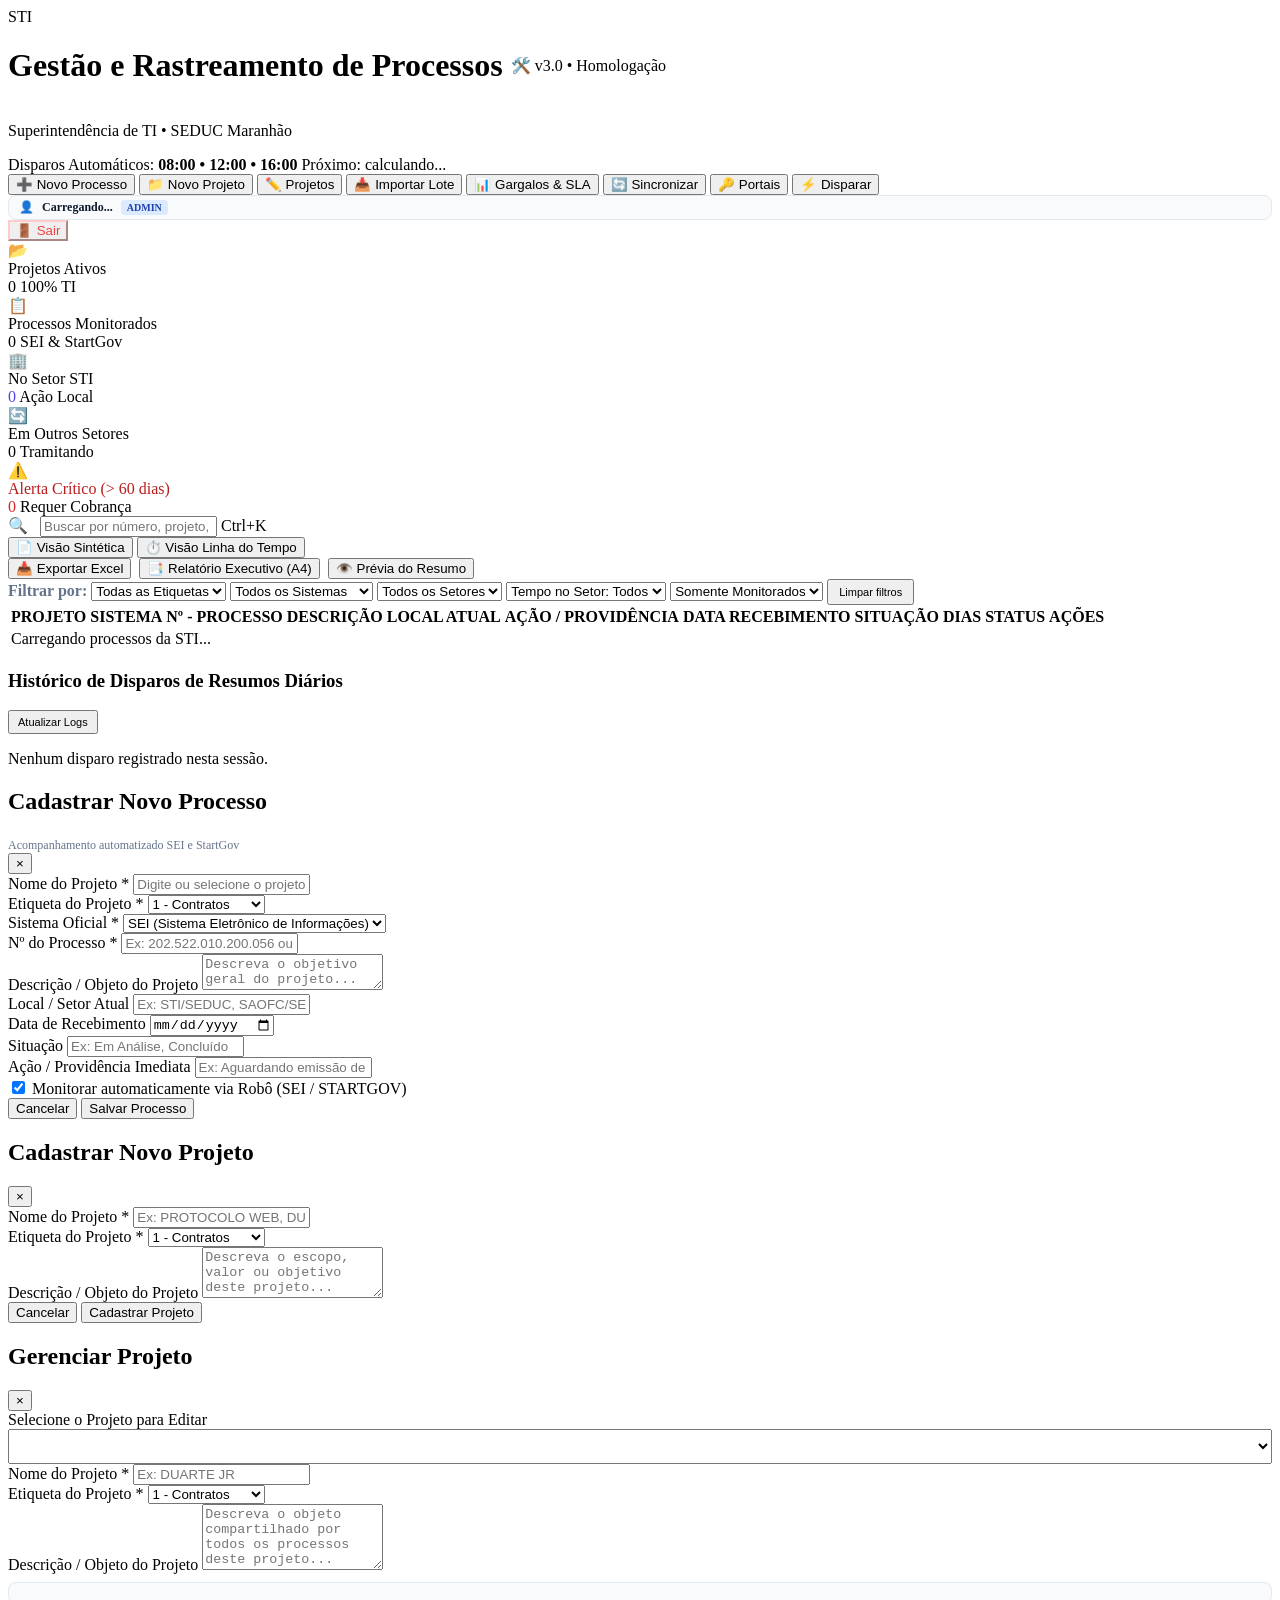
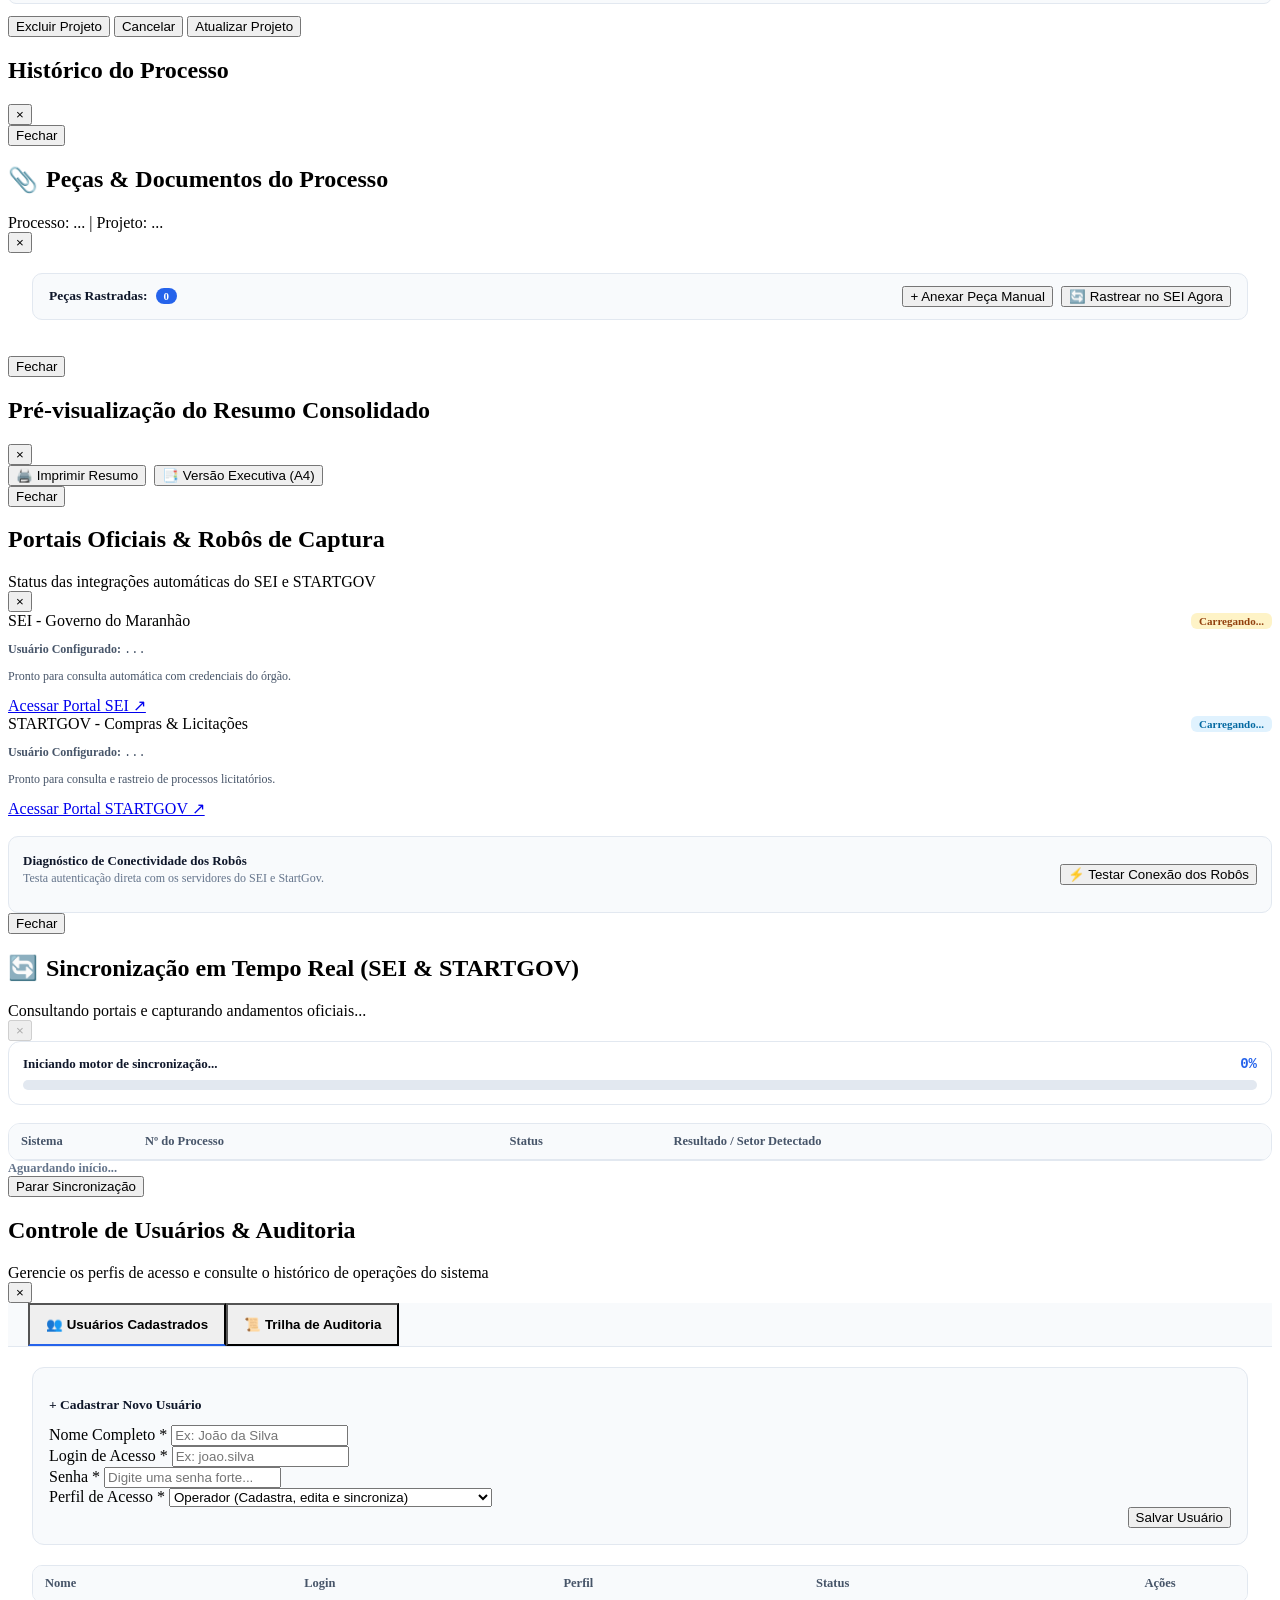
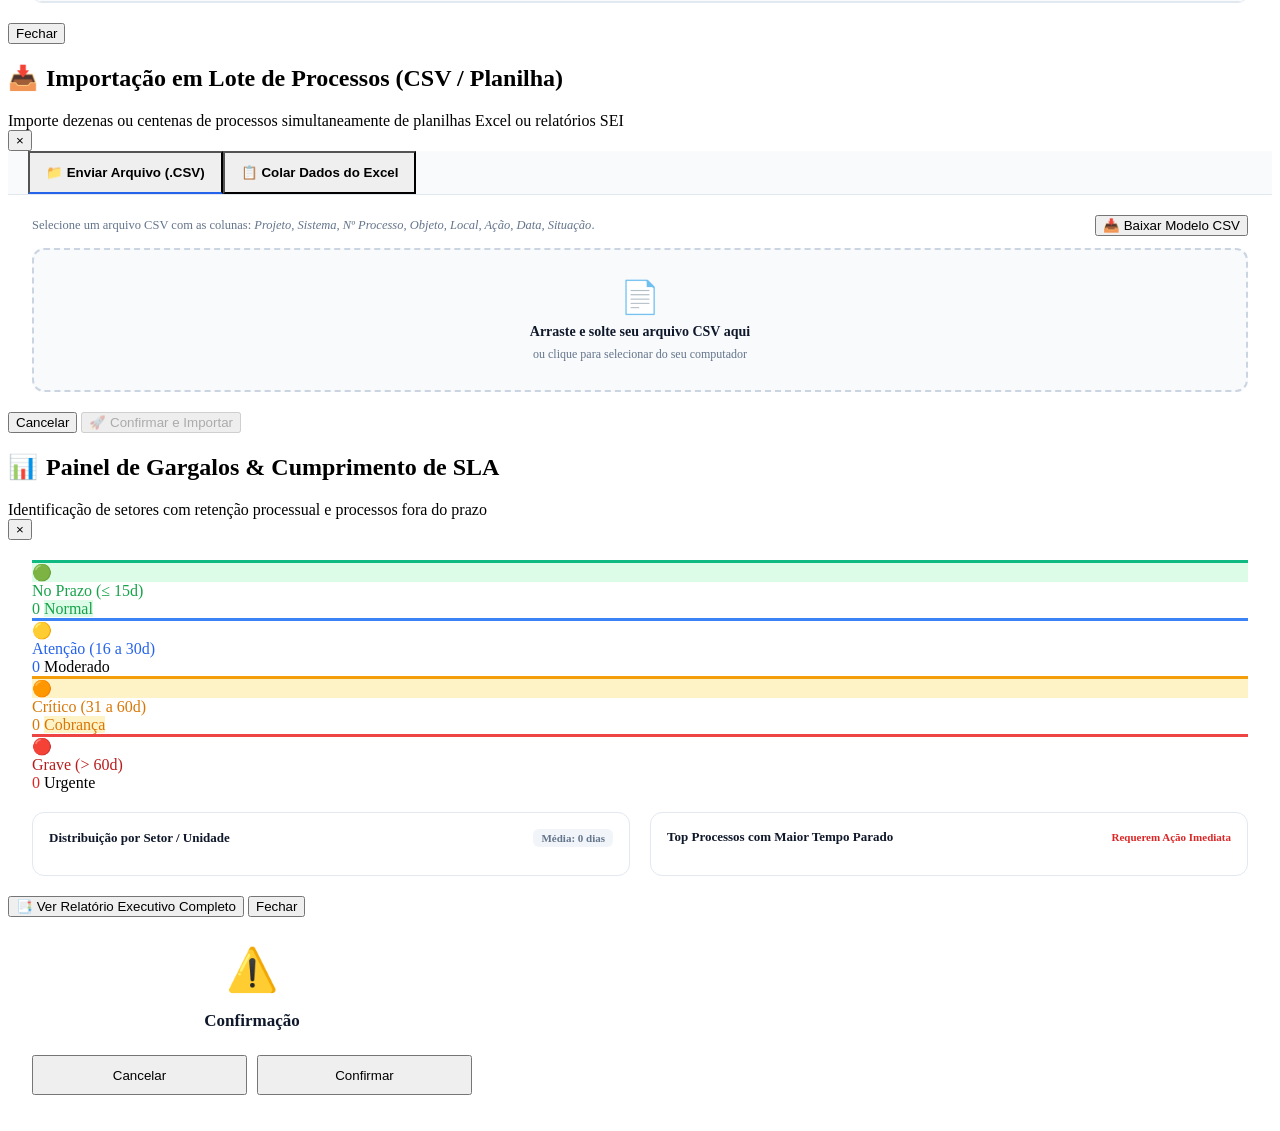
==== static/index.html @ 4d28cd98 "feat: adicionar etiqueta (Contratos e Pagamentos) nos projetos, banco de dados e telas" ====
<!DOCTYPE html>
<html lang="pt-BR">
<head>
  <meta charset="UTF-8">
  <meta name="viewport" content="width=device-width, initial-scale=1.0">
  <title>Gestão e Rastreamento de Processos - STI (v3.0 Homologação)</title>
  <link rel="stylesheet" href="/css/style.css?v=3.2.0">
  <link rel="preconnect" href="https://fonts.googleapis.com">
  <link rel="preconnect" href="https://fonts.gstatic.com" crossorigin>
  <link href="https://fonts.googleapis.com/css2?family=Inter:wght@400;500;600;700;800;900&family=JetBrains+Mono:wght@500;700&display=swap" rel="stylesheet">
</head>
<body>

  <!-- CABEÇALHO REDESENHADO (HIERARQUIA VISUAL E SUTILEZA) -->
  <header class="top-bar">
    <div class="header-container">
      <div class="brand">
        <div class="brand-badge">STI</div>
        <div class="brand-text">
          <div style="display: flex; align-items: center; gap: 8px;">
            <h1>Gestão e Rastreamento de Processos</h1>
            <span class="badge-env-homolog">🛠️ v3.0 • Homologação</span>
          </div>
          <p>Superintendência de TI • SEDUC Maranhão</p>
        </div>
      </div>

      <div class="scheduler-pill" id="schedulerPill">
        <div class="pulse-indicator"></div>
        <div>
          <span class="pill-label">Disparos Automáticos: <strong>08:00 • 12:00 • 16:00</strong></span>
          <span class="pill-next" id="proximoDisparoTexto">Próximo: calculando...</span>
        </div>
      </div>

      <!-- Ações com Hierarquia Clara -->
      <div class="header-actions">
        <button class="btn btn-primary" id="btnHeaderNovoProcesso" onclick="abrirModalNovoProcesso()">
          <span class="icon">➕</span> Novo Processo
        </button>
        <button class="btn btn-secondary" id="btnHeaderNovoProjeto" onclick="abrirModalNovoProjeto()">
          <span class="icon">📁</span> Novo Projeto
        </button>
        <button class="btn btn-outline" id="btnHeaderEditarProjeto" onclick="abrirModalEditarProjeto()">
          <span class="icon">✏️</span> Projetos
        </button>
        <button class="btn btn-outline" id="btnHeaderImportarLote" onclick="abrirModalImportacao()" title="Importar processos em lote via planilha ou CSV">
          <span class="icon">📥</span> Importar Lote
        </button>
        <button class="btn btn-outline" id="btnHeaderGargalos" onclick="abrirModalGargalos()" title="Painel de Gargalos Operacionais e Análise de SLA">
          <span class="icon">📊</span> Gargalos & SLA
        </button>
        <button class="btn btn-secondary" id="btnHeaderSincronizar" onclick="sincronizarSistemasWeb()" title="Consultar portais oficiais">
          <span class="icon">🔄</span> Sincronizar
        </button>
        <button class="btn btn-outline" onclick="abrirModalSistemas()">
          <span class="icon">🔑</span> Portais
        </button>
        <button class="btn btn-outline" id="btnAdminUsuarios" onclick="abrirModalUsuarios()" style="display: none;" title="Gerenciar usuários e trilha de auditoria">
          <span class="icon">👥</span> Usuários
        </button>
        <button class="btn btn-outline" onclick="dispararResumoAgora()" title="Disparar relatório agora">
          <span class="icon">⚡</span> Disparar
        </button>

        <!-- Indicador de Usuário Logado -->
        <div id="usuarioLogadoBox" style="display: flex; align-items: center; gap: 8px; background: #f8fafc; border: 1px solid #e2e8f0; padding: 4px 10px; border-radius: 8px; font-size: 12px;">
          <span>👤</span>
          <span id="labelNomeUsuario" style="font-weight: 700; color: #0f172a; max-width: 120px; white-space: nowrap; overflow: hidden; text-overflow: ellipsis;">Carregando...</span>
          <span id="badgePerfilUsuario" style="font-size: 10px; font-weight: 800; padding: 2px 6px; border-radius: 4px; text-transform: uppercase; background: #dbeafe; color: #1e40af;">Admin</span>
        </div>

        <button class="btn btn-outline" style="border-color: #fecaca; color: #ef4444;" onclick="fazerLogout()" title="Encerrar sessão com segurança">
          <span class="icon">🚪</span> Sair
        </button>
      </div>
    </div>
  </header>

  <!-- CONTEÚDO PRINCIPAL -->
  <main class="main-container">

    <!-- CARDS DE MÉTRICAS / KPIS COM MICRO-ANÁLISE -->
    <section class="kpi-grid">
      <div class="kpi-card">
        <div class="kpi-icon icon-blue">📂</div>
        <div style="flex: 1;">
          <span class="kpi-title">Projetos Ativos</span>
          <div class="kpi-value-row">
            <span class="kpi-value" id="kpiProjetos">0</span>
            <span class="kpi-tag kpi-tag-blue">100% TI</span>
          </div>
        </div>
      </div>

      <div class="kpi-card">
        <div class="kpi-icon icon-blue">📋</div>
        <div style="flex: 1;">
          <span class="kpi-title">Processos Monitorados</span>
          <div class="kpi-value-row">
            <span class="kpi-value" id="kpiTotal">0</span>
            <span class="kpi-tag kpi-tag-gray">SEI & StartGov</span>
          </div>
        </div>
      </div>

      <div class="kpi-card">
        <div class="kpi-icon icon-indigo">🏢</div>
        <div style="flex: 1;">
          <span class="kpi-title">No Setor STI</span>
          <div class="kpi-value-row">
            <span class="kpi-value" id="kpiSTI" style="color: #4f46e5;">0</span>
            <span class="kpi-tag kpi-tag-indigo">Ação Local</span>
          </div>
        </div>
      </div>

      <div class="kpi-card">
        <div class="kpi-icon icon-gray">🔄</div>
        <div style="flex: 1;">
          <span class="kpi-title">Em Outros Setores</span>
          <div class="kpi-value-row">
            <span class="kpi-value" id="kpiFora">0</span>
            <span class="kpi-tag kpi-tag-gray">Tramitando</span>
          </div>
        </div>
      </div>

      <div class="kpi-card kpi-card-alert">
        <div class="kpi-icon icon-red">⚠️</div>
        <div style="flex: 1;">
          <span class="kpi-title" style="color: #b91c1c;">Alerta Crítico (> 60 dias)</span>
          <div class="kpi-value-row">
            <span class="kpi-value" id="kpiAlerta" style="color: #dc2626;">0</span>
            <span class="kpi-tag kpi-tag-red">Requer Cobrança</span>
          </div>
        </div>
      </div>
    </section>

    <!-- BARRA DE FILTROS FACETADOS E CONTROLE DE VISUALIZAÇÃO (UX PRO V3.0) -->
    <section class="toolbar-v3">
      <div class="toolbar-top-row">
        <!-- Campo de Busca Inteligente -->
        <div class="search-box-v3">
          <span style="color: #94a3b8; margin-right: 8px;">🔍</span>
          <input type="text" id="filtroTexto" placeholder="Buscar por número, projeto, descrição ou setor..." oninput="filtrarTabela()">
          <span class="search-badge-kbd">Ctrl+K</span>
        </div>

        <!-- Seletor de Modo de Exibição (Princípio da Divulgação Progressiva) -->
        <div class="view-switcher">
          <button id="btnModoTabela" class="view-btn active" onclick="alternarModoVisualizacao('tabela')">
            📄 Visão Sintética
          </button>
          <button id="btnModoTimeline" class="view-btn" onclick="alternarModoVisualizacao('timeline')">
            ⏱️ Visão Linha do Tempo
          </button>
        </div>

        <div style="display: flex; gap: 8px; flex-wrap: wrap;">
          <button class="btn btn-secondary" onclick="exportarCSV()">
            <span class="icon">📥</span> Exportar Excel
          </button>
          <button class="btn btn-secondary" onclick="abrirRelatorioExecutivo()" title="Abrir Relatório Executivo Timbrado para Impressão A4 / PDF">
            <span class="icon">📑</span> Relatório Executivo (A4)
          </button>
          <button class="btn btn-secondary" onclick="verPreviewRelatorio()">
            <span class="icon">👁️</span> Prévia do Resumo
          </button>
        </div>
      </div>

      <!-- Filtros Rápidos Facetados -->
      <div class="toolbar-bottom-row">
        <span style="color: #64748b; font-weight: 600;">Filtrar por:</span>

        <select id="filtroEtiqueta" class="filter-select" onchange="filtrarTabela()">
          <option value="">Todas as Etiquetas</option>
          <option value="Contratos">📄 Contratos</option>
          <option value="Pagamentos">💳 Pagamentos</option>
        </select>

        <select id="filtroSistema" class="filter-select" onchange="filtrarTabela()">
          <option value="">Todos os Sistemas</option>
          <option value="SEI">Apenas SEI</option>
          <option value="STARTGOV">Apenas STARTGOV</option>
        </select>

        <select id="filtroLocal" class="filter-select" onchange="filtrarTabela()">
          <option value="">Todos os Setores</option>
        </select>

        <select id="filtroDias" class="filter-select" onchange="filtrarTabela()">
          <option value="">Tempo no Setor: Todos</option>
          <option value="ate_30">No Prazo (≤ 30 dias)</option>
          <option value="31_60">Atenção (31 a 60 dias)</option>
          <option value="mais_60">⚠️ Crítico (> 60 dias)</option>
        </select>

        <select id="filtroMonitorar" class="filter-select" onchange="filtrarTabela()">
          <option value="1" selected>Somente Monitorados</option>
          <option value="">Todos os Processos</option>
          <option value="0">Não Monitorados</option>
        </select>

        <button class="btn btn-outline" style="font-size: 11px; padding: 5px 10px;" onclick="limparFiltrosV3()">
          Limpar filtros
        </button>
      </div>
    </section>

    <!-- VISÃO 1: TABELA SINTÉTICA (MODO CLÁSSICO REDESENHADO) -->
    <section class="table-container" id="containerTabela">
      <table class="sti-table" id="tabelaProcessos">
        <thead>
          <tr>
            <th>PROJETO</th>
            <th>SISTEMA</th>
            <th>Nº - PROCESSO</th>
            <th>DESCRIÇÃO</th>
            <th>LOCAL ATUAL</th>
            <th>AÇÃO / PROVIDÊNCIA</th>
            <th>DATA RECEBIMENTO</th>
            <th>SITUAÇÃO</th>
            <th class="text-center">DIAS</th>
            <th class="text-center">STATUS</th>
            <th class="text-center">AÇÕES</th>
          </tr>
        </thead>
        <tbody id="tabelaCorpo">
          <tr>
            <td colspan="11" class="loading-cell">Carregando processos da STI...</td>
          </tr>
        </tbody>
      </table>
    </section>

    <!-- VISÃO 2: LINHA DO TEMPO VISUAL (MODO V3.0 EM CARDS HIERÁRQUICOS) -->
    <section class="timeline-view-container" id="containerTimeline" style="display: none;">
      <!-- Cards com timelines gerados dinamicamente via app.js -->
    </section>

    <!-- SEÇÃO DE AUDITORIA E LOG DE DISPAROS -->
    <section class="logs-section">
      <div class="logs-header">
        <h3>Histórico de Disparos de Resumos Diários</h3>
        <button class="btn btn-outline" style="font-size: 11px; padding: 4px 8px;" onclick="carregarHistoricoDisparos()">Atualizar Logs</button>
      </div>
      <div id="listaLogsDisparos" class="logs-list">
        <p class="empty-text">Nenhum disparo registrado nesta sessão.</p>
      </div>
    </section>

  </main>

  <!-- MODAL: CADASTRAR NOVO PROCESSO -->
  <div class="modal-overlay" id="modalProcesso">
    <div class="modal-content">
      <div class="modal-header">
        <div class="modal-header-text">
          <h2 id="modalProcessoTitulo">Cadastrar Novo Processo</h2>
          <span style="font-size: 12px; color: #64748b;">Acompanhamento automatizado SEI e StartGov</span>
        </div>
        <button type="button" class="btn-close" onclick="fecharModalProcesso()" aria-label="Fechar">&times;</button>
      </div>
      <form id="formProcesso" onsubmit="salvarProcesso(event)" style="display: flex; flex-direction: column; flex: 1; min-height: 0;">
        <div class="modal-body">
          <input type="hidden" id="formProcId">
          <div class="form-row">
            <div class="form-group col-6">
              <label for="formProjeto">Nome do Projeto *</label>
              <input type="text" id="formProjeto" list="listaProjetosDatalist" required placeholder="Digite ou selecione o projeto...">
              <datalist id="listaProjetosDatalist"></datalist>
            </div>
            <div class="form-group col-6">
              <label for="formEtiqueta">Etiqueta do Projeto *</label>
              <select id="formEtiqueta">
                <option value="Contratos">1 - Contratos</option>
                <option value="Pagamentos">2 - Pagamentos</option>
              </select>
            </div>
          </div>

          <div class="form-row">
            <div class="form-group col-6">
              <label for="formSistema">Sistema Oficial *</label>
              <select id="formSistema" required>
                <option value="SEI">SEI (Sistema Eletrônico de Informações)</option>
                <option value="STARTGOV">STARTGOV (Compras e Licitações)</option>
              </select>
            </div>
            <div class="form-group col-6">
              <label for="formNumero">Nº do Processo *</label>
              <input type="text" id="formNumero" required placeholder="Ex: 202.522.010.200.056 ou SEDUC/00469/2026">
            </div>
          </div>

          <div class="form-group">
            <label for="formDescricao">Descrição / Objeto do Projeto</label>
            <textarea id="formDescricao" rows="2" placeholder="Descreva o objetivo geral do projeto..."></textarea>
          </div>

          <div class="form-row">
            <div class="form-group col-6">
              <label for="formLocal">Local / Setor Atual</label>
              <input type="text" id="formLocal" placeholder="Ex: STI/SEDUC, SAOFC/SEDUC">
            </div>
          </div>

          <div class="form-row">
            <div class="form-group col-6">
              <label for="formDataRec">Data de Recebimento</label>
              <input type="date" id="formDataRec">
            </div>
            <div class="form-group col-6">
              <label for="formSituacao">Situação</label>
              <input type="text" id="formSituacao" placeholder="Ex: Em Análise, Concluído">
            </div>
          </div>

          <div class="form-group">
            <label for="formAcao">Ação / Providência Imediata</label>
            <input type="text" id="formAcao" placeholder="Ex: Aguardando emissão de empenho">
          </div>

          <div class="form-group">
            <div class="checkbox-group">
              <input type="checkbox" id="formMonitorar" checked>
              <label for="formMonitorar">
                Monitorar automaticamente via Robô (SEI / STARTGOV)
              </label>
            </div>
          </div>
        </div>

        <div class="modal-footer">
          <button type="button" class="btn btn-secondary" onclick="fecharModalProcesso()">Cancelar</button>
          <button type="submit" class="btn btn-primary">Salvar Processo</button>
        </div>
      </form>
    </div>
  </div>

  <!-- MODAL: CADASTRAR NOVO PROJETO (DEDICADO) -->
  <div class="modal-overlay" id="modalNovoProjeto">
    <div class="modal-content">
      <div class="modal-header">
        <h2>Cadastrar Novo Projeto</h2>
        <button class="btn-close" onclick="fecharModalNovoProjeto()">&times;</button>
      </div>
      <form id="formNovoProjeto" onsubmit="salvarNovoProjeto(event)">
        <div class="modal-body">
          <div class="form-row">
            <div class="form-group col-6">
              <label for="novoProjNome">Nome do Projeto *</label>
              <input type="text" id="novoProjNome" required placeholder="Ex: PROTOCOLO WEB, DUARTE JR">
            </div>
            <div class="form-group col-6">
              <label for="novoProjEtiqueta">Etiqueta do Projeto *</label>
              <select id="novoProjEtiqueta">
                <option value="Contratos">1 - Contratos</option>
                <option value="Pagamentos">2 - Pagamentos</option>
              </select>
            </div>
          </div>
          <div class="form-group">
            <label for="novoProjDescricao">Descrição / Objeto do Projeto</label>
            <textarea id="novoProjDescricao" rows="3" placeholder="Descreva o escopo, valor ou objetivo deste projeto..."></textarea>
          </div>
        </div>
        <div class="modal-footer">
          <button type="button" class="btn btn-secondary" onclick="fecharModalNovoProjeto()">Cancelar</button>
          <button type="submit" class="btn btn-primary">Cadastrar Projeto</button>
        </div>
      </form>
    </div>
  </div>

  <!-- MODAL: EDITAR / GERENCIAR DADOS DO PROJETO -->
  <div class="modal-overlay" id="modalEditarProjeto">
    <div class="modal-content">
      <div class="modal-header">
        <h2 id="modalProjetoTitle">Gerenciar Projeto</h2>
        <button class="btn-close" onclick="fecharModalEditarProjeto()">&times;</button>
      </div>
      <form id="formEditarProjeto" onsubmit="salvarProjetoEdicao(event)">
        <div class="modal-body">
          <div class="form-group" id="grupoSelecionarProjeto">
            <label for="editProjSelect">Selecione o Projeto para Editar</label>
            <select id="editProjSelect" class="filter-select" style="width: 100%; padding: 8px 12px;" onchange="selecionarProjetoParaEditar(this.value)"></select>
          </div>
          <input type="hidden" id="editProjId">
          <div class="form-row">
            <div class="form-group col-6">
              <label for="editProjNome">Nome do Projeto *</label>
              <input type="text" id="editProjNome" required placeholder="Ex: DUARTE JR">
            </div>
            <div class="form-group col-6">
              <label for="editProjEtiqueta">Etiqueta do Projeto *</label>
              <select id="editProjEtiqueta">
                <option value="Contratos">1 - Contratos</option>
                <option value="Pagamentos">2 - Pagamentos</option>
              </select>
            </div>
          </div>
          <div class="form-group">
            <label for="editProjDescricao">Descrição / Objeto do Projeto</label>
            <textarea id="editProjDescricao" rows="4" placeholder="Descreva o objeto compartilhado por todos os processos deste projeto..."></textarea>
          </div>
          <p id="editProjProcessosInfo" style="font-size: 12px; color: #64748b; background: #f8fafc; padding: 10px 14px; border-radius: 8px; border: 1px solid #e2e8f0; margin-top: 8px;"></p>
        </div>
        <div class="modal-footer">
          <button type="button" class="btn btn-danger" style="margin-right: auto;" onclick="excluirProjetoAtual()">Excluir Projeto</button>
          <button type="button" class="btn btn-secondary" onclick="fecharModalEditarProjeto()">Cancelar</button>
          <button type="submit" class="btn btn-primary">Atualizar Projeto</button>
        </div>
      </form>
    </div>
  </div>

  <!-- MODAL: HISTÓRICO COMPLETO DO PROCESSO -->
  <div class="modal-overlay" id="modalHistorico">
    <div class="modal-content modal-content-lg">
      <div class="modal-header">
        <div>
          <h2 id="histProcessoNumero">Histórico do Processo</h2>
          <p id="histProcessoProjeto" style="font-size: 12px; color: #64748b; margin-top: 2px;"></p>
        </div>
        <button class="btn-close" onclick="fecharModalHistorico()">&times;</button>
      </div>
      <div class="modal-body">
        <div id="timelineContainer" class="timeline-box">
          <!-- Histórico renderizado via JavaScript -->
        </div>
      </div>
      <div class="modal-footer">
        <button type="button" class="btn btn-secondary" onclick="fecharModalHistorico()">Fechar</button>
      </div>
    </div>
  </div>

  <!-- MODAL: DOCUMENTOS & ANEXOS DO SEI -->
  <div class="modal-overlay" id="modalDocumentosProcesso">
    <div class="modal-content modal-content-lg">
      <div class="modal-header">
        <div class="modal-header-text">
          <h2 style="display: flex; align-items: center; gap: 8px;">
            <span>📎</span> Peças & Documentos do Processo
          </h2>
          <span id="docModalSubtitle">Processo: ... | Projeto: ...</span>
        </div>
        <button type="button" class="btn-close" onclick="fecharModalDocumentos()">&times;</button>
      </div>

      <div class="modal-body" style="padding: 20px 24px;">
        <!-- Barra de Ações Rápidas -->
        <div style="display: flex; justify-content: space-between; align-items: center; margin-bottom: 16px; flex-wrap: wrap; gap: 10px; background: #f8fafc; padding: 12px 16px; border-radius: 10px; border: 1px solid #e2e8f0;">
          <div style="display: flex; align-items: center; gap: 8px;">
            <strong style="font-size: 13.5px; color: #0f172a;">Peças Rastradas:</strong>
            <span id="badgeTotalDocs" style="background: #2563eb; color: white; font-weight: 800; font-size: 11px; padding: 2px 8px; border-radius: 9999px;">0</span>
          </div>
          <div style="display: flex; gap: 8px;">
            <button type="button" class="btn btn-sm btn-outline" id="btnToggleFormDoc" onclick="toggleFormAnexoManual()">
              <span class="icon">+</span> Anexar Peça Manual
            </button>
            <button type="button" class="btn btn-sm btn-primary" id="btnRastrearSEI" onclick="rastrearDocumentosSEI()">
              <span class="icon">🔄</span> Rastrear no SEI Agora
            </button>
          </div>
        </div>

        <!-- Formulário Retrátil para Inclusão Manual -->
        <div id="boxFormNovoDoc" style="display: none; background: #ffffff; border: 1px solid #cbd5e1; border-radius: 10px; padding: 16px; margin-bottom: 18px; box-shadow: 0 4px 6px -1px rgba(0,0,0,0.05);">
          <h4 style="font-size: 13px; font-weight: 700; color: #0f172a; margin-bottom: 10px;">+ Registrar Peça Processual</h4>
          <form id="formNovoDoc" onsubmit="salvarDocumentoManual(event)">
            <input type="hidden" id="docFormProcId">
            <div class="form-row">
              <div class="form-group col-6">
                <label for="docTipo">Tipo de Documento *</label>
                <select id="docTipo" required>
                  <option value="Termo de Referência">Termo de Referência (TR)</option>
                  <option value="Parecer Jurídico">Parecer Jurídico / Nota Técnica</option>
                  <option value="Despacho">Despacho / Decisão</option>
                  <option value="Nota de Empenho">Nota de Empenho</option>
                  <option value="Ofício / Memorando">Ofício / Memorando</option>
                  <option value="Edital / Licitação">Edital / Licitação</option>
                  <option value="Contrato / Minuta">Contrato / Minuta</option>
                  <option value="Certidão / Regularidade">Certidão / Regularidade Fiscal</option>
                  <option value="Cotação / Proposta">Cotação / Pesquisa de Preços</option>
                  <option value="Documento Anexo" selected>Documento Anexo Geral</option>
                </select>
              </div>
              <div class="form-group col-6">
                <label for="docNome">Título / Descrição da Peça *</label>
                <input type="text" id="docNome" required placeholder="Ex: Termo de Referência nº 08/2026">
              </div>
            </div>
            <div class="form-row">
              <div class="form-group col-6">
                <label for="docNumeroSEI">Número SEI / Protocolo (Opcional)</label>
                <input type="text" id="docNumeroSEI" placeholder="Ex: 0145892">
              </div>
              <div class="form-group col-6">
                <label for="docLink">Link Direto de Visualização (Opcional)</label>
                <input type="text" id="docLink" placeholder="Cole o link do SEI ou arquivo...">
              </div>
            </div>
            <div style="display: flex; justify-content: flex-end; gap: 8px; margin-top: 6px;">
              <button type="button" class="btn btn-sm btn-secondary" onclick="toggleFormAnexoManual(false)">Cancelar</button>
              <button type="submit" class="btn btn-sm btn-primary">Salvar Peça</button>
            </div>
          </form>
        </div>

        <!-- Lista de Documentos & Peças -->
        <div id="listaDocsContainer" style="max-height: 380px; overflow-y: auto; display: flex; flex-direction: column; gap: 8px;">
          <!-- Itens injetados via JavaScript -->
        </div>
      </div>

      <div class="modal-footer">
        <button type="button" class="btn btn-secondary" onclick="fecharModalDocumentos()">Fechar</button>
      </div>
    </div>
  </div>

  <!-- MODAL: PRÉVIA DO RELATÓRIO / RESUMO -->
  <div class="modal-overlay" id="modalPreview">
    <div class="modal-content modal-content-lg">
      <div class="modal-header">
        <h2>Pré-visualização do Resumo Consolidado</h2>
        <button class="btn-close" onclick="fecharModalPreview()">&times;</button>
      </div>
      <div class="modal-body">
        <div id="previewHtmlContainer" class="preview-html-box">
          <!-- HTML do e-mail/webhook injetado dinamicamente -->
        </div>
      </div>
      <div class="modal-footer" style="justify-content: space-between;">
        <div style="display: flex; gap: 8px;">
          <button type="button" class="btn btn-primary" onclick="imprimirResumoAtual()">
            <span class="icon">🖨️</span> Imprimir Resumo
          </button>
          <button type="button" class="btn btn-outline" onclick="abrirRelatorioExecutivo()">
            <span class="icon">📑</span> Versão Executiva (A4)
          </button>
        </div>
        <button type="button" class="btn btn-secondary" onclick="fecharModalPreview()">Fechar</button>
      </div>
    </div>
  </div>

  <!-- MODAL: INFORMAÇÕES E DIAGNÓSTICO DOS SISTEMAS -->
  <div class="modal-overlay" id="modalSistemas">
    <div class="modal-content modal-content-lg">
      <div class="modal-header">
        <div class="modal-header-text">
          <h2>Portais Oficiais & Robôs de Captura</h2>
          <span>Status das integrações automáticas do SEI e STARTGOV</span>
        </div>
        <button type="button" class="btn-close" onclick="fecharModalSistemas()">&times;</button>
      </div>
      <div class="modal-body">
        <div class="sistemas-cards">
          <!-- CARD SEI -->
          <div class="sistema-box">
            <div style="display: flex; justify-content: space-between; align-items: center; margin-bottom: 10px;">
              <div class="sistema-badge-yellow" style="margin-bottom: 0;">SEI - Governo do Maranhão</div>
              <span id="badgeStatusSEI" style="font-size: 11px; font-weight: 700; padding: 2px 8px; border-radius: 6px; background: #fef3c7; color: #92400e;">Carregando...</span>
            </div>
            <p style="font-size: 12px; color: #475569; margin-bottom: 8px;"><strong>Usuário Configurado:</strong> <code id="txtUserSEI">...</code></p>
            <p style="font-size: 12px; color: #475569; margin-bottom: 12px;" id="msgDiagSEI">Pronto para consulta automática com credenciais do órgão.</p>
            <div style="display: flex; gap: 8px; flex-wrap: wrap;">
              <a href="https://sip.sei.ma.gov.br/sip/login.php?sigla_orgao_sistema=GOVMA&sigla_sistema=SEI&infra_url=L3NlaS8=" target="_blank" class="btn btn-sm btn-outline">
                Acessar Portal SEI ↗
              </a>
            </div>
          </div>

          <!-- CARD STARTGOV -->
          <div class="sistema-box">
            <div style="display: flex; justify-content: space-between; align-items: center; margin-bottom: 10px;">
              <div class="sistema-badge-blue" style="margin-bottom: 0;">STARTGOV - Compras & Licitações</div>
              <span id="badgeStatusStartGov" style="font-size: 11px; font-weight: 700; padding: 2px 8px; border-radius: 6px; background: #e0f2fe; color: #0369a1;">Carregando...</span>
            </div>
            <p style="font-size: 12px; color: #475569; margin-bottom: 8px;"><strong>Usuário Configurado:</strong> <code id="txtUserStartGov">...</code></p>
            <p style="font-size: 12px; color: #475569; margin-bottom: 12px;" id="msgDiagStartGov">Pronto para consulta e rastreio de processos licitatórios.</p>
            <div style="display: flex; gap: 8px; flex-wrap: wrap;">
              <a href="https://bid.startgov.com.br/login" target="_blank" class="btn btn-sm btn-outline">
                Acessar Portal STARTGOV ↗
              </a>
            </div>
          </div>
        </div>

        <div style="margin-top: 18px; padding: 14px; background: #f8fafc; border: 1px solid #e2e8f0; border-radius: 10px; display: flex; justify-content: space-between; align-items: center; flex-wrap: wrap; gap: 10px;">
          <div>
            <strong style="font-size: 13px; color: #0f172a;">Diagnóstico de Conectividade dos Robôs</strong>
            <p style="font-size: 12px; color: #64748b; margin-top: 2px;">Testa autenticação direta com os servidores do SEI e StartGov.</p>
          </div>
          <button type="button" class="btn btn-primary" id="btnTestarPortais" onclick="testarConectividadeRobos()">
            <span class="icon">⚡</span> Testar Conexão dos Robôs
          </button>
        </div>
      </div>
      <div class="modal-footer">
        <button type="button" class="btn btn-secondary" onclick="fecharModalSistemas()">Fechar</button>
      </div>
    </div>
  </div>

  <!-- MODAL: SINCRONIZAÇÃO EM TEMPO REAL COM OS PORTAIS -->
  <div class="modal-overlay" id="modalSincronizacao">
    <div class="modal-content modal-content-lg">
      <div class="modal-header">
        <div class="modal-header-text">
          <h2 style="display: flex; align-items: center; gap: 8px;">
            <span id="syncSpinIcon" class="icon-sync-spin">🔄</span>
            Sincronização em Tempo Real (SEI & STARTGOV)
          </h2>
          <span id="syncModalSubtitle">Consultando portais e capturando andamentos oficiais...</span>
        </div>
        <button type="button" class="btn-close" id="btnFecharSyncTop" onclick="fecharModalSincronizacao()" disabled>&times;</button>
      </div>
      <div class="modal-body">
        <!-- Barra de Progresso Visual -->
        <div style="margin-bottom: 18px; background: #ffffff; padding: 14px; border: 1px solid #e2e8f0; border-radius: 12px;">
          <div style="display: flex; justify-content: space-between; align-items: center; margin-bottom: 8px; font-size: 13px;">
            <strong id="syncStatusTexto" style="color: #0f172a;">Iniciando motor de sincronização...</strong>
            <span id="syncPorcentagem" style="font-weight: 800; font-family: monospace; color: #2563eb; font-size: 14px;">0%</span>
          </div>
          <div style="background: #e2e8f0; height: 10px; border-radius: 9999px; overflow: hidden;">
            <div id="syncProgressBar" style="background: linear-gradient(90deg, #2563eb, #3b82f6); width: 0%; height: 100%; transition: width 0.3s ease-out; border-radius: 9999px;"></div>
          </div>
        </div>

        <!-- Tabela / Feed ao Vivo dos Processos -->
        <div style="max-height: 320px; overflow-y: auto; border: 1px solid #e2e8f0; border-radius: 12px; background: #ffffff;">
          <table style="width: 100%; border-collapse: collapse; font-size: 12.5px;">
            <thead style="background: #f8fafc; position: sticky; top: 0; z-index: 1;">
              <tr>
                <th style="padding: 10px 12px; text-align: left; border-bottom: 1px solid #e2e8f0; color: #475569; font-weight: 700; width: 100px;">Sistema</th>
                <th style="padding: 10px 12px; text-align: left; border-bottom: 1px solid #e2e8f0; color: #475569; font-weight: 700;">Nº do Processo</th>
                <th style="padding: 10px 12px; text-align: left; border-bottom: 1px solid #e2e8f0; color: #475569; font-weight: 700; width: 140px;">Status</th>
                <th style="padding: 10px 12px; text-align: left; border-bottom: 1px solid #e2e8f0; color: #475569; font-weight: 700;">Resultado / Setor Detectado</th>
              </tr>
            </thead>
            <tbody id="syncTabelaFeed">
              <!-- Linhas alimentadas ao vivo -->
            </tbody>
          </table>
        </div>
      </div>
      <div class="modal-footer" style="justify-content: space-between;">
        <div id="syncResumoFinal" style="font-size: 12.5px; color: #64748b; font-weight: 600;">
          Aguardando início...
        </div>
        <div style="display: flex; gap: 8px;">
          <button type="button" class="btn btn-secondary" id="btnCancelarSync" onclick="cancelarSincronizacao()">Parar Sincronização</button>
          <button type="button" class="btn btn-primary" id="btnConcluirSync" onclick="fecharModalSincronizacao()" style="display: none;">Concluir e Atualizar Tela</button>
        </div>
      </div>
    </div>
  </div>

  <!-- MODAL: GESTÃO DE USUÁRIOS E AUDITORIA (MULTI-USUÁRIO & RBAC) -->
  <div class="modal-overlay" id="modalUsuarios">
    <div class="modal-content modal-content-lg">
      <div class="modal-header">
        <div class="modal-header-text">
          <h2>Controle de Usuários & Auditoria</h2>
          <span>Gerencie os perfis de acesso e consulte o histórico de operações do sistema</span>
        </div>
        <button type="button" class="btn-close" onclick="fecharModalUsuarios()">&times;</button>
      </div>

      <!-- Abas de Navegação -->
      <div style="display: flex; border-bottom: 1px solid #e2e8f0; background: #f8fafc; padding: 0 20px;">
        <button type="button" id="tabBtnUsuarios" class="view-btn active" style="border-radius: 0; padding: 12px 16px; border-bottom: 2px solid #2563eb; font-weight: 700;" onclick="alternarAbaUsuarios('usuarios')">
          👥 Usuários Cadastrados
        </button>
        <button type="button" id="tabBtnAuditoria" class="view-btn" style="border-radius: 0; padding: 12px 16px; font-weight: 600;" onclick="alternarAbaUsuarios('auditoria')">
          📜 Trilha de Auditoria
        </button>
      </div>

      <div class="modal-body" style="padding: 20px 24px;">
        <!-- ABA 1: USUÁRIOS -->
        <div id="abaConteudoUsuarios">
          <!-- Formulário de Criação / Edição de Usuário -->
          <div style="background: #f8fafc; border: 1px solid #e2e8f0; border-radius: 12px; padding: 16px; margin-bottom: 20px;">
            <h3 id="tituloFormUsuario" style="font-size: 13.5px; font-weight: 700; color: #0f172a; margin-bottom: 12px;">+ Cadastrar Novo Usuário</h3>
            <form id="formUsuario" onsubmit="salvarUsuario(event)">
              <input type="hidden" id="formUsuarioId">
              <div class="form-row">
                <div class="form-group col-6">
                  <label for="formUsuarioNome">Nome Completo *</label>
                  <input type="text" id="formUsuarioNome" required placeholder="Ex: João da Silva">
                </div>
                <div class="form-group col-6">
                  <label for="formUsuarioLogin">Login de Acesso *</label>
                  <input type="text" id="formUsuarioLogin" required placeholder="Ex: joao.silva">
                </div>
              </div>
              <div class="form-row">
                <div class="form-group col-6">
                  <label for="formUsuarioSenha" id="lblUsuarioSenha">Senha *</label>
                  <input type="password" id="formUsuarioSenha" required placeholder="Digite uma senha forte...">
                </div>
                <div class="form-group col-6">
                  <label for="formUsuarioPerfil">Perfil de Acesso *</label>
                  <select id="formUsuarioPerfil" required>
                    <option value="operador">Operador (Cadastra, edita e sincroniza)</option>
                    <option value="admin">Administrador (Acesso total + Gestão de Usuários)</option>
                    <option value="leitor">Leitor (Apenas visualização e relatórios)</option>
                  </select>
                </div>
              </div>
              <div style="display: flex; justify-content: flex-end; gap: 8px;">
                <button type="button" class="btn btn-secondary" id="btnCancelarEdicaoUsuario" onclick="cancelarEdicaoUsuario()" style="display: none;">Cancelar Edição</button>
                <button type="submit" class="btn btn-primary" id="btnSalvarUsuario">Salvar Usuário</button>
              </div>
            </form>
          </div>

          <!-- Tabela de Usuários -->
          <div style="border: 1px solid #e2e8f0; border-radius: 10px; overflow: hidden; background: #ffffff;">
            <table style="width: 100%; border-collapse: collapse; font-size: 12.5px;">
              <thead style="background: #f8fafc; border-bottom: 1px solid #e2e8f0;">
                <tr>
                  <th style="padding: 10px 12px; text-align: left; color: #475569; font-weight: 700;">Nome</th>
                  <th style="padding: 10px 12px; text-align: left; color: #475569; font-weight: 700;">Login</th>
                  <th style="padding: 10px 12px; text-align: left; color: #475569; font-weight: 700;">Perfil</th>
                  <th style="padding: 10px 12px; text-align: left; color: #475569; font-weight: 700;">Status</th>
                  <th style="padding: 10px 12px; text-align: center; color: #475569; font-weight: 700; width: 150px;">Ações</th>
                </tr>
              </thead>
              <tbody id="tabelaUsuariosCorpo">
                <!-- Linhas inseridas dinamicamente -->
              </tbody>
            </table>
          </div>
        </div>

        <!-- ABA 2: TRILHA DE AUDITORIA -->
        <div id="abaConteudoAuditoria" style="display: none;">
          <div style="display: flex; justify-content: space-between; align-items: center; margin-bottom: 12px; gap: 10px; flex-wrap: wrap;">
            <div style="font-size: 12.5px; color: #64748b;">
              Exibindo as 100 operações mais recentes registradas pelo sistema.
            </div>
            <button type="button" class="btn btn-sm btn-outline" onclick="carregarLogsAuditoria()">
              🔄 Atualizar Auditoria
            </button>
          </div>

          <div style="max-height: 400px; overflow-y: auto; border: 1px solid #e2e8f0; border-radius: 10px; background: #ffffff;">
            <table style="width: 100%; border-collapse: collapse; font-size: 12px;">
              <thead style="background: #f8fafc; position: sticky; top: 0; z-index: 1; border-bottom: 1px solid #e2e8f0;">
                <tr>
                  <th style="padding: 9px 12px; text-align: left; color: #475569; font-weight: 700; width: 140px;">Data/Hora</th>
                  <th style="padding: 9px 12px; text-align: left; color: #475569; font-weight: 700; width: 110px;">Usuário</th>
                  <th style="padding: 9px 12px; text-align: left; color: #475569; font-weight: 700; width: 140px;">Operação</th>
                  <th style="padding: 9px 12px; text-align: left; color: #475569; font-weight: 700;">Detalhes</th>
                  <th style="padding: 9px 12px; text-align: left; color: #475569; font-weight: 700; width: 110px;">IP</th>
                </tr>
              </thead>
              <tbody id="tabelaAuditoriaCorpo">
                <!-- Registros de auditoria inseridos dinamicamente -->
              </tbody>
            </table>
          </div>
        </div>
      </div>

      <div class="modal-footer">
        <button type="button" class="btn btn-secondary" onclick="fecharModalUsuarios()">Fechar</button>
      </div>
    </div>
  </div>

  <!-- MODAL: IMPORTAÇÃO EM LOTE VIA PLANILHA / CSV -->
  <div class="modal-overlay" id="modalImportacaoLote">
    <div class="modal-content modal-content-lg">
      <div class="modal-header">
        <div class="modal-header-text">
          <h2 style="display: flex; align-items: center; gap: 8px;">
            <span>📥</span> Importação em Lote de Processos (CSV / Planilha)
          </h2>
          <span>Importe dezenas ou centenas de processos simultaneamente de planilhas Excel ou relatórios SEI</span>
        </div>
        <button type="button" class="btn-close" onclick="fecharModalImportacao()">&times;</button>
      </div>

      <!-- Abas de Entrada -->
      <div style="display: flex; border-bottom: 1px solid #e2e8f0; background: #f8fafc; padding: 0 20px;">
        <button type="button" id="tabBtnImportArquivo" class="view-btn active" style="border-radius: 0; padding: 12px 16px; border-bottom: 2px solid #2563eb; font-weight: 700;" onclick="alternarAbaImportacao('arquivo')">
          📁 Enviar Arquivo (.CSV)
        </button>
        <button type="button" id="tabBtnImportColar" class="view-btn" style="border-radius: 0; padding: 12px 16px; font-weight: 600;" onclick="alternarAbaImportacao('colar')">
          📋 Colar Dados do Excel
        </button>
      </div>

      <div class="modal-body" style="padding: 20px 24px;">
        <!-- ABA 1: UPLOAD DE ARQUIVO -->
        <div id="abaImportArquivo">
          <div style="display: flex; justify-content: space-between; align-items: center; margin-bottom: 12px; flex-wrap: wrap; gap: 10px;">
            <span style="font-size: 12.5px; color: #64748b;">
              Selecione um arquivo CSV com as colunas: <em>Projeto, Sistema, Nº Processo, Objeto, Local, Ação, Data, Situação</em>.
            </span>
            <button type="button" class="btn btn-sm btn-outline" onclick="baixarModeloCSV()">
              📥 Baixar Modelo CSV
            </button>
          </div>

          <div id="dropzoneCSV" style="border: 2px dashed #cbd5e1; border-radius: 12px; padding: 28px 20px; text-align: center; background: #f8fafc; cursor: pointer; transition: all 0.2s ease;" onclick="document.getElementById('inputFileCSV').click()">
            <div style="font-size: 32px; margin-bottom: 8px;">📄</div>
            <strong style="color: #0f172a; font-size: 14px; display: block; margin-bottom: 4px;">Arraste e solte seu arquivo CSV aqui</strong>
            <span style="color: #64748b; font-size: 12px;">ou clique para selecionar do seu computador</span>
            <input type="file" id="inputFileCSV" accept=".csv, .txt" style="display: none;" onchange="aoSelecionarArquivoCSV(event)">
          </div>
        </div>

        <!-- ABA 2: COLAR DADOS DIRETOS -->
        <div id="abaImportColar" style="display: none;">
          <div style="display: flex; justify-content: space-between; align-items: center; margin-bottom: 8px;">
            <label for="txtColarPlanilha" style="font-size: 12.5px; font-weight: 700; color: #334155;">
              Cole os dados copiados do Excel ou do SEI (separados por tabulação ou ponto-e-vírgula):
            </label>
            <button type="button" class="btn btn-sm btn-outline" onclick="carregarExemploColar()">
              Inserir Exemplo
            </button>
          </div>
          <textarea id="txtColarPlanilha" rows="7" style="width: 100%; border: 1px solid #cbd5e1; border-radius: 8px; padding: 10px; font-family: monospace; font-size: 12px; resize: vertical;" placeholder="Projeto;Sistema;Numero_Processo;Descricao;Local_Atual;Acao;Data_Recebimento;Situacao&#10;STI;SEI;00010.000123/2026;Aquisição de Computadores;STI;Análise Técnica;01/03/2026;Em tramitação" oninput="parsearTextoColado()"></textarea>
        </div>

        <!-- ÁREA DE PRÉ-VISUALIZAÇÃO DOS DADOS -->
        <div id="boxPreviewImport" style="margin-top: 18px; display: none;">
          <div style="display: flex; justify-content: space-between; align-items: center; margin-bottom: 8px;">
            <strong style="font-size: 13px; color: #0f172a;">
              Pré-visualização: <span id="lblQtdImportDetectados" style="color: #2563eb;">0</span> processos identificados
            </strong>
            <span style="font-size: 11px; color: #64748b;">(Processos existentes serão atualizados automaticamente)</span>
          </div>
          <div style="max-height: 220px; overflow-y: auto; border: 1px solid #e2e8f0; border-radius: 8px; background: #ffffff;">
            <table style="width: 100%; border-collapse: collapse; font-size: 11.5px;">
              <thead style="background: #f8fafc; position: sticky; top: 0; z-index: 1; border-bottom: 1px solid #e2e8f0;">
                <tr>
                  <th style="padding: 8px; text-align: left; color: #475569;">Sistema</th>
                  <th style="padding: 8px; text-align: left; color: #475569;">Nº Processo</th>
                  <th style="padding: 8px; text-align: left; color: #475569;">Projeto</th>
                  <th style="padding: 8px; text-align: left; color: #475569;">Local Atual</th>
                  <th style="padding: 8px; text-align: left; color: #475569;">Data</th>
                </tr>
              </thead>
              <tbody id="tabelaPreviewImportCorpo">
              </tbody>
            </table>
          </div>
        </div>

        <!-- FEEDBACK / PROGRESSO -->
        <div id="boxStatusImport" style="margin-top: 14px; display: none; padding: 12px; border-radius: 8px; font-size: 12.5px;"></div>
      </div>

      <div class="modal-footer" style="justify-content: space-between;">
        <button type="button" class="btn btn-secondary" onclick="fecharModalImportacao()">Cancelar</button>
        <button type="button" class="btn btn-primary" id="btnConfirmarImportacao" onclick="executarImportacaoLote()" disabled>
          <span class="icon">🚀</span> Confirmar e Importar
        </button>
      </div>
    </div>
  </div>

  <!-- MODAL: PAINEL DE GARGALOS & ANÁLISE DE SLA -->
  <div class="modal-overlay" id="modalGargalos">
    <div class="modal-content modal-content-lg">
      <div class="modal-header">
        <div class="modal-header-text">
          <h2 style="display: flex; align-items: center; gap: 8px;">
            <span>📊</span> Painel de Gargalos & Cumprimento de SLA
          </h2>
          <span>Identificação de setores com retenção processual e processos fora do prazo</span>
        </div>
        <button type="button" class="btn-close" onclick="fecharModalGargalos()">&times;</button>
      </div>

      <div class="modal-body" style="padding: 20px 24px;">
        <!-- CARDS DE FAIXAS DE SLA -->
        <div class="kpi-grid" style="margin-bottom: 20px;">
          <div class="kpi-card" style="border-top: 3px solid #10b981;">
            <div class="kpi-icon icon-blue" style="background: #dcfce7; color: #16a34a;">🟢</div>
            <div style="flex: 1;">
              <span class="kpi-title" style="color: #16a34a;">No Prazo (≤ 15d)</span>
              <div class="kpi-value-row">
                <span class="kpi-value" id="gargaloSla15" style="color: #16a34a;">0</span>
                <span class="kpi-tag" style="background: #dcfce7; color: #16a34a;">Normal</span>
              </div>
            </div>
          </div>

          <div class="kpi-card" style="border-top: 3px solid #3b82f6;">
            <div class="kpi-icon icon-blue">🟡</div>
            <div style="flex: 1;">
              <span class="kpi-title" style="color: #2563eb;">Atenção (16 a 30d)</span>
              <div class="kpi-value-row">
                <span class="kpi-value" id="gargaloSla30" style="color: #2563eb;">0</span>
                <span class="kpi-tag kpi-tag-blue">Moderado</span>
              </div>
            </div>
          </div>

          <div class="kpi-card" style="border-top: 3px solid #f59e0b;">
            <div class="kpi-icon icon-indigo" style="background: #fef3c7; color: #d97706;">🟠</div>
            <div style="flex: 1;">
              <span class="kpi-title" style="color: #d97706;">Crítico (31 a 60d)</span>
              <div class="kpi-value-row">
                <span class="kpi-value" id="gargaloSla60" style="color: #d97706;">0</span>
                <span class="kpi-tag" style="background: #fef3c7; color: #d97706;">Cobrança</span>
              </div>
            </div>
          </div>

          <div class="kpi-card kpi-card-alert" style="border-top: 3px solid #ef4444;">
            <div class="kpi-icon icon-red">🔴</div>
            <div style="flex: 1;">
              <span class="kpi-title" style="color: #b91c1c;">Grave (&gt; 60d)</span>
              <div class="kpi-value-row">
                <span class="kpi-value" id="gargaloSlaMais60" style="color: #dc2626;">0</span>
                <span class="kpi-tag kpi-tag-red">Urgente</span>
              </div>
            </div>
          </div>
        </div>

        <div style="display: flex; gap: 20px; flex-wrap: wrap;">
          <!-- COLUNA 1: RETENÇÃO POR SETOR -->
          <div style="flex: 1 1 340px; background: #ffffff; border: 1px solid #e2e8f0; border-radius: 12px; padding: 16px;">
            <div style="display: flex; justify-content: space-between; align-items: center; margin-bottom: 12px;">
              <strong style="font-size: 13px; color: #0f172a;">Distribuição por Setor / Unidade</strong>
              <span id="gargaloMediaGeral" style="font-size: 11px; font-weight: 700; color: #64748b; background: #f1f5f9; padding: 3px 8px; border-radius: 6px;">Média: 0 dias</span>
            </div>
            <div id="listaGargalosSetores" style="max-height: 280px; overflow-y: auto; display: flex; flex-direction: column; gap: 10px;">
              <!-- Barras de setores inseridas via JS -->
            </div>
          </div>

          <!-- COLUNA 2: TOP PROCESSOS COM MAIOR RETENÇÃO -->
          <div style="flex: 1 1 340px; background: #ffffff; border: 1px solid #e2e8f0; border-radius: 12px; padding: 16px;">
            <div style="display: flex; justify-content: space-between; align-items: center; margin-bottom: 12px;">
              <strong style="font-size: 13px; color: #0f172a;">Top Processos com Maior Tempo Parado</strong>
              <span style="font-size: 11px; color: #dc2626; font-weight: 700;">Requerem Ação Imediata</span>
            </div>
            <div id="listaGargalosTopAtrasados" style="max-height: 280px; overflow-y: auto; display: flex; flex-direction: column; gap: 8px;">
              <!-- Lista de processos críticos inserida via JS -->
            </div>
          </div>
        </div>
      </div>

      <div class="modal-footer" style="justify-content: space-between;">
        <button type="button" class="btn btn-outline" onclick="abrirRelatorioExecutivo()">
          <span class="icon">📑</span> Ver Relatório Executivo Completo
        </button>
        <button type="button" class="btn btn-secondary" onclick="fecharModalGargalos()">Fechar</button>
      </div>
    </div>
  </div>

  <!-- CONTAINER DE TOAST NOTIFICATIONS (MICRO-INTERAÇÕES) -->
  <div id="toastContainer" class="toast-container" aria-live="polite"></div>

  <!-- MODAL: CONFIRMAÇÃO MODERNA DE AÇÕES CRÍTICAS -->
  <div class="modal-overlay" id="modalConfirmacao" style="z-index: 100000;">
    <div class="modal-content" style="max-width: 440px; text-align: center; padding: 28px 24px;">
      <div id="confirmaIcone" style="font-size: 42px; margin-bottom: 12px;">⚠️</div>
      <h3 id="confirmaTitulo" style="font-size: 17px; font-weight: 800; color: #0f172a; margin-bottom: 8px;">Confirmação</h3>
      <p id="confirmaMensagem" style="font-size: 13px; color: #64748b; line-height: 1.5; margin-bottom: 24px;"></p>
      <div style="display: flex; gap: 10px; justify-content: center;">
        <button type="button" class="btn btn-secondary" id="btnConfirmaCancelar" style="flex: 1; min-height: 40px;">Cancelar</button>
        <button type="button" class="btn btn-primary" id="btnConfirmaConfirmar" style="flex: 1; min-height: 40px;">Confirmar</button>
      </div>
    </div>
  </div>

  <!-- SCRIPTS DA APLICAÇÃO -->
  <script src="/js/app.js?v=3.5.0"></script>

  <!-- ATALHO DE TECLADO CTRL+K / CMD+K -->
  <script>
    document.addEventListener("keydown", (e) => {
      if ((e.ctrlKey || e.metaKey) && e.key.toLowerCase() === "k") {
        e.preventDefault();
        const searchInput = document.getElementById("filtroTexto");
        if (searchInput) {
          searchInput.focus();
          searchInput.select();
        }
      }
    });
  </script>
</body>
</html>
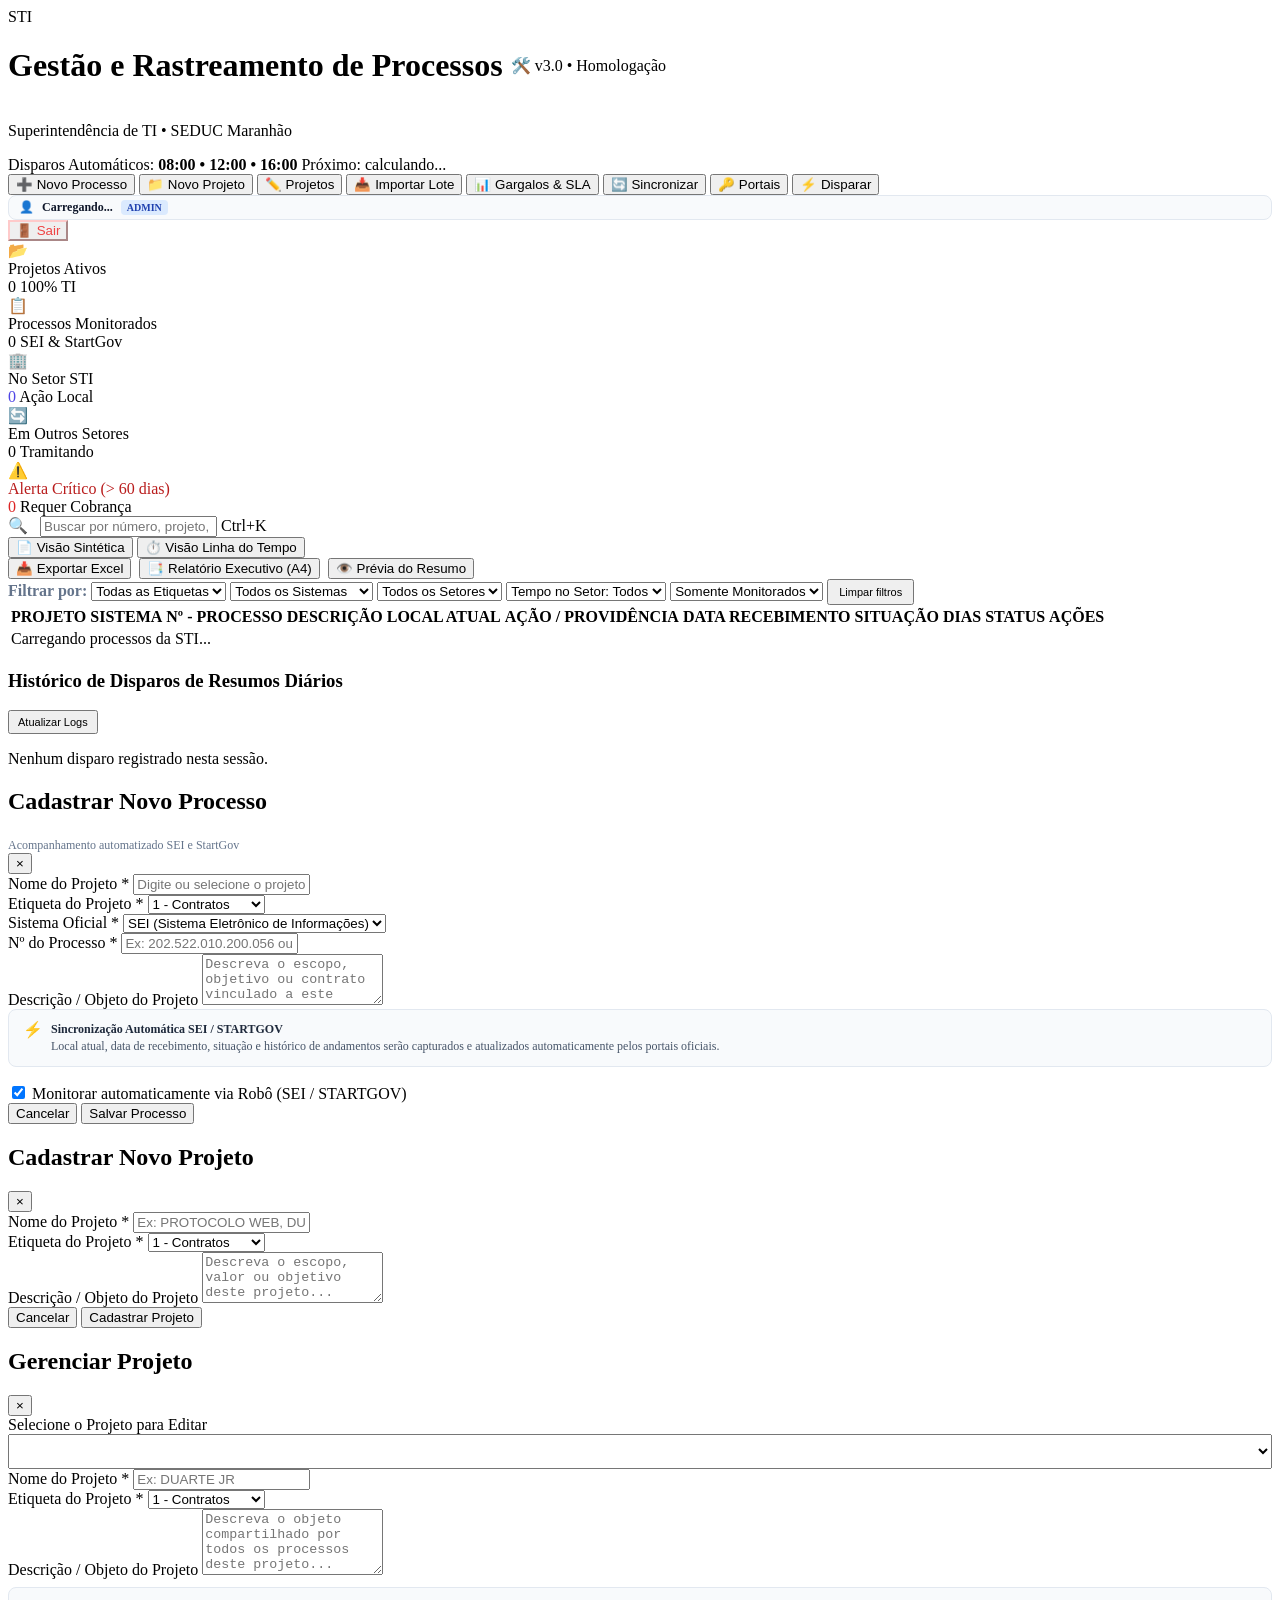
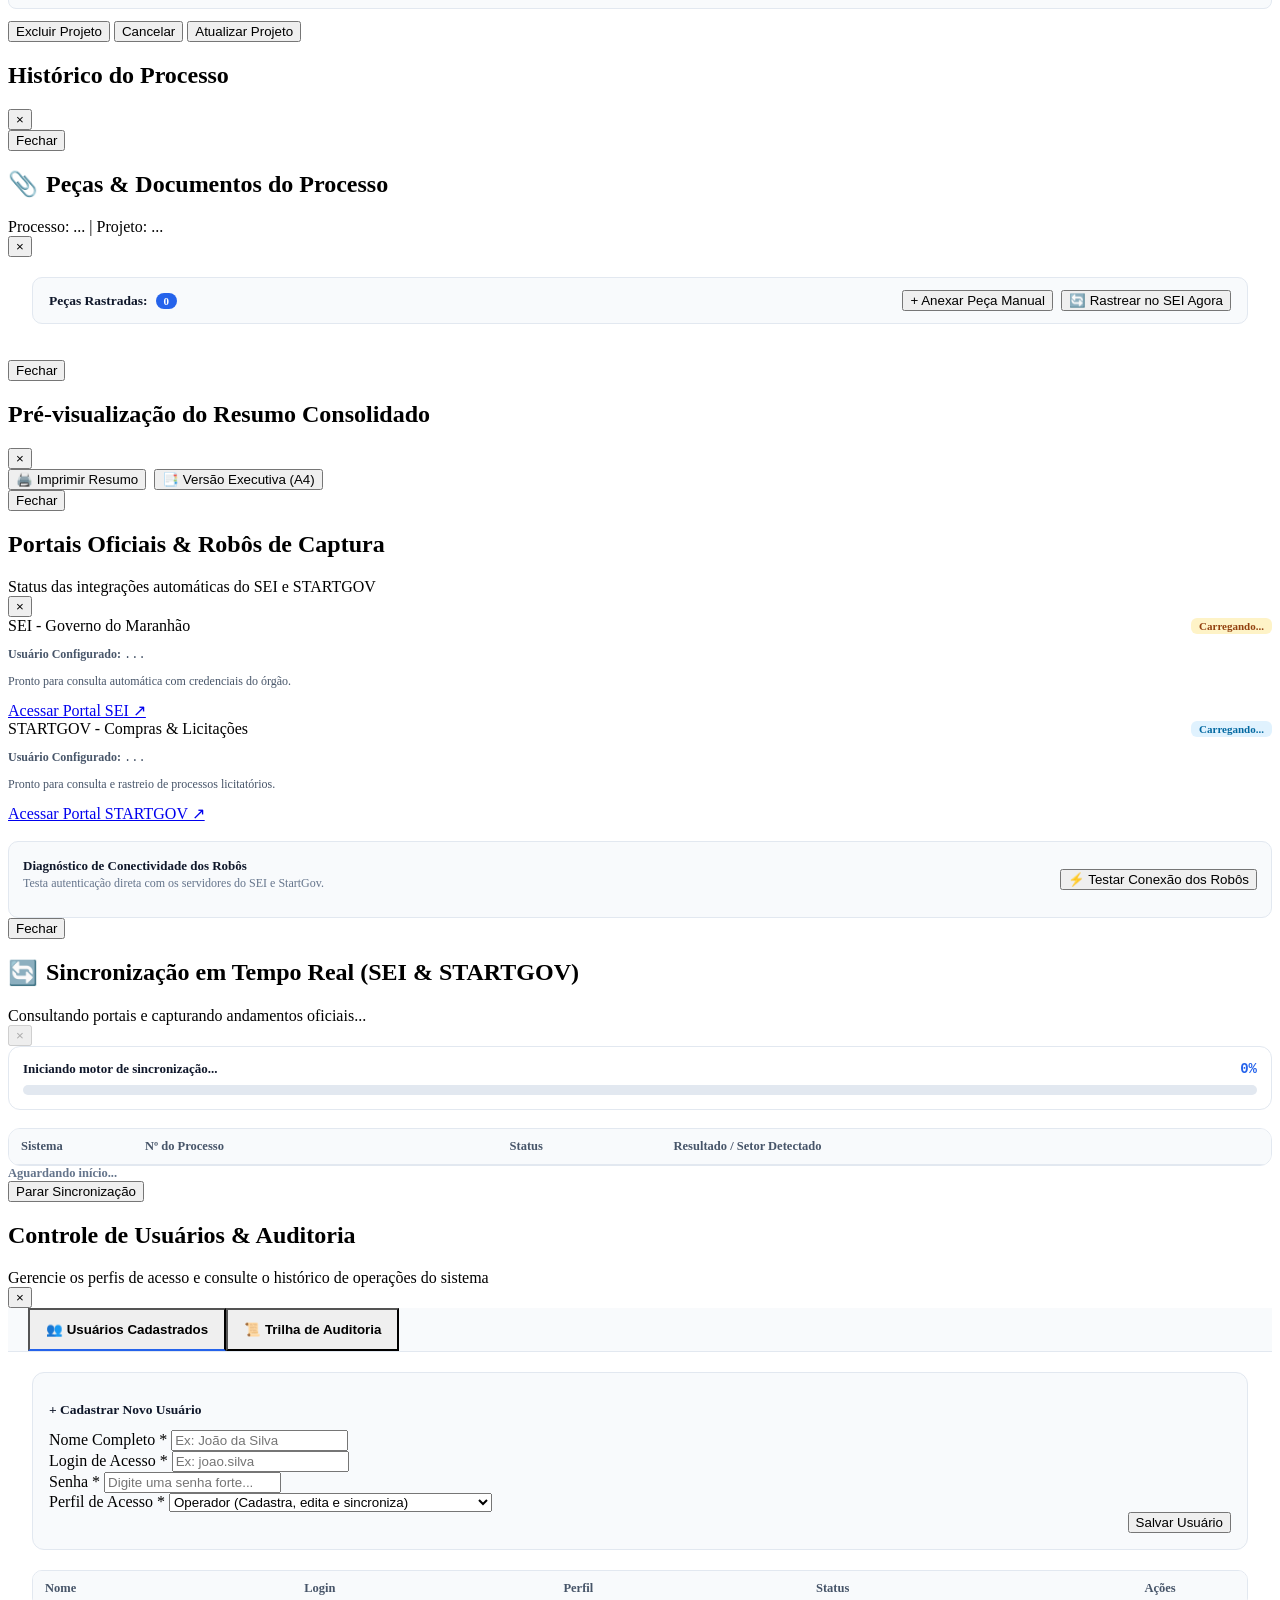
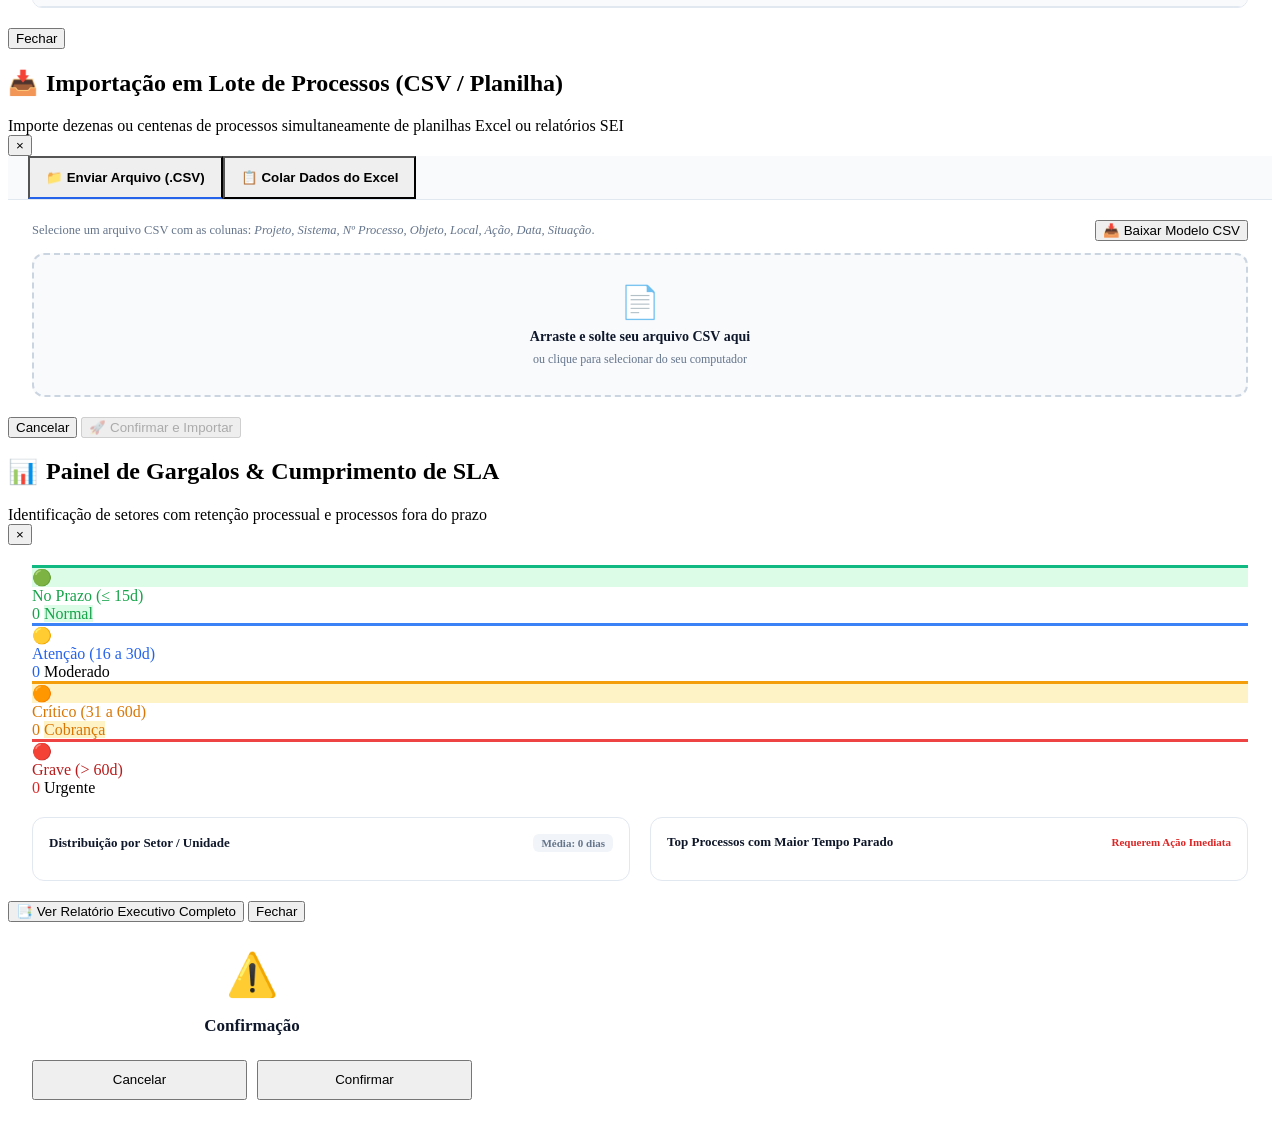
==== commit 64b91d28: "refactor: simplificar modal de cadastro de processo focando em projeto e número oficial" ====
--- a/static/index.html
+++ b/static/index.html
@@ -298,30 +298,15 @@
 
           <div class="form-group">
             <label for="formDescricao">Descrição / Objeto do Projeto</label>
-            <textarea id="formDescricao" rows="2" placeholder="Descreva o objetivo geral do projeto..."></textarea>
-          </div>
-
-          <div class="form-row">
-            <div class="form-group col-6">
-              <label for="formLocal">Local / Setor Atual</label>
-              <input type="text" id="formLocal" placeholder="Ex: STI/SEDUC, SAOFC/SEDUC">
-            </div>
-          </div>
-
-          <div class="form-row">
-            <div class="form-group col-6">
-              <label for="formDataRec">Data de Recebimento</label>
-              <input type="date" id="formDataRec">
-            </div>
-            <div class="form-group col-6">
-              <label for="formSituacao">Situação</label>
-              <input type="text" id="formSituacao" placeholder="Ex: Em Análise, Concluído">
-            </div>
-          </div>
-
-          <div class="form-group">
-            <label for="formAcao">Ação / Providência Imediata</label>
-            <input type="text" id="formAcao" placeholder="Ex: Aguardando emissão de empenho">
+            <textarea id="formDescricao" rows="3" placeholder="Descreva o escopo, objetivo ou contrato vinculado a este projeto..."></textarea>
+          </div>
+
+          <div style="background: #f8fafc; border: 1px solid #e2e8f0; border-radius: 8px; padding: 12px 14px; margin-bottom: 16px; font-size: 12px; color: #475569; display: flex; align-items: flex-start; gap: 8px;">
+            <span style="font-size: 16px; line-height: 1;">⚡</span>
+            <div>
+              <strong style="color: #1e293b; display: block; margin-bottom: 2px;">Sincronização Automática SEI / STARTGOV</strong>
+              Local atual, data de recebimento, situação e histórico de andamentos serão capturados e atualizados automaticamente pelos portais oficiais.
+            </div>
           </div>
 
           <div class="form-group">
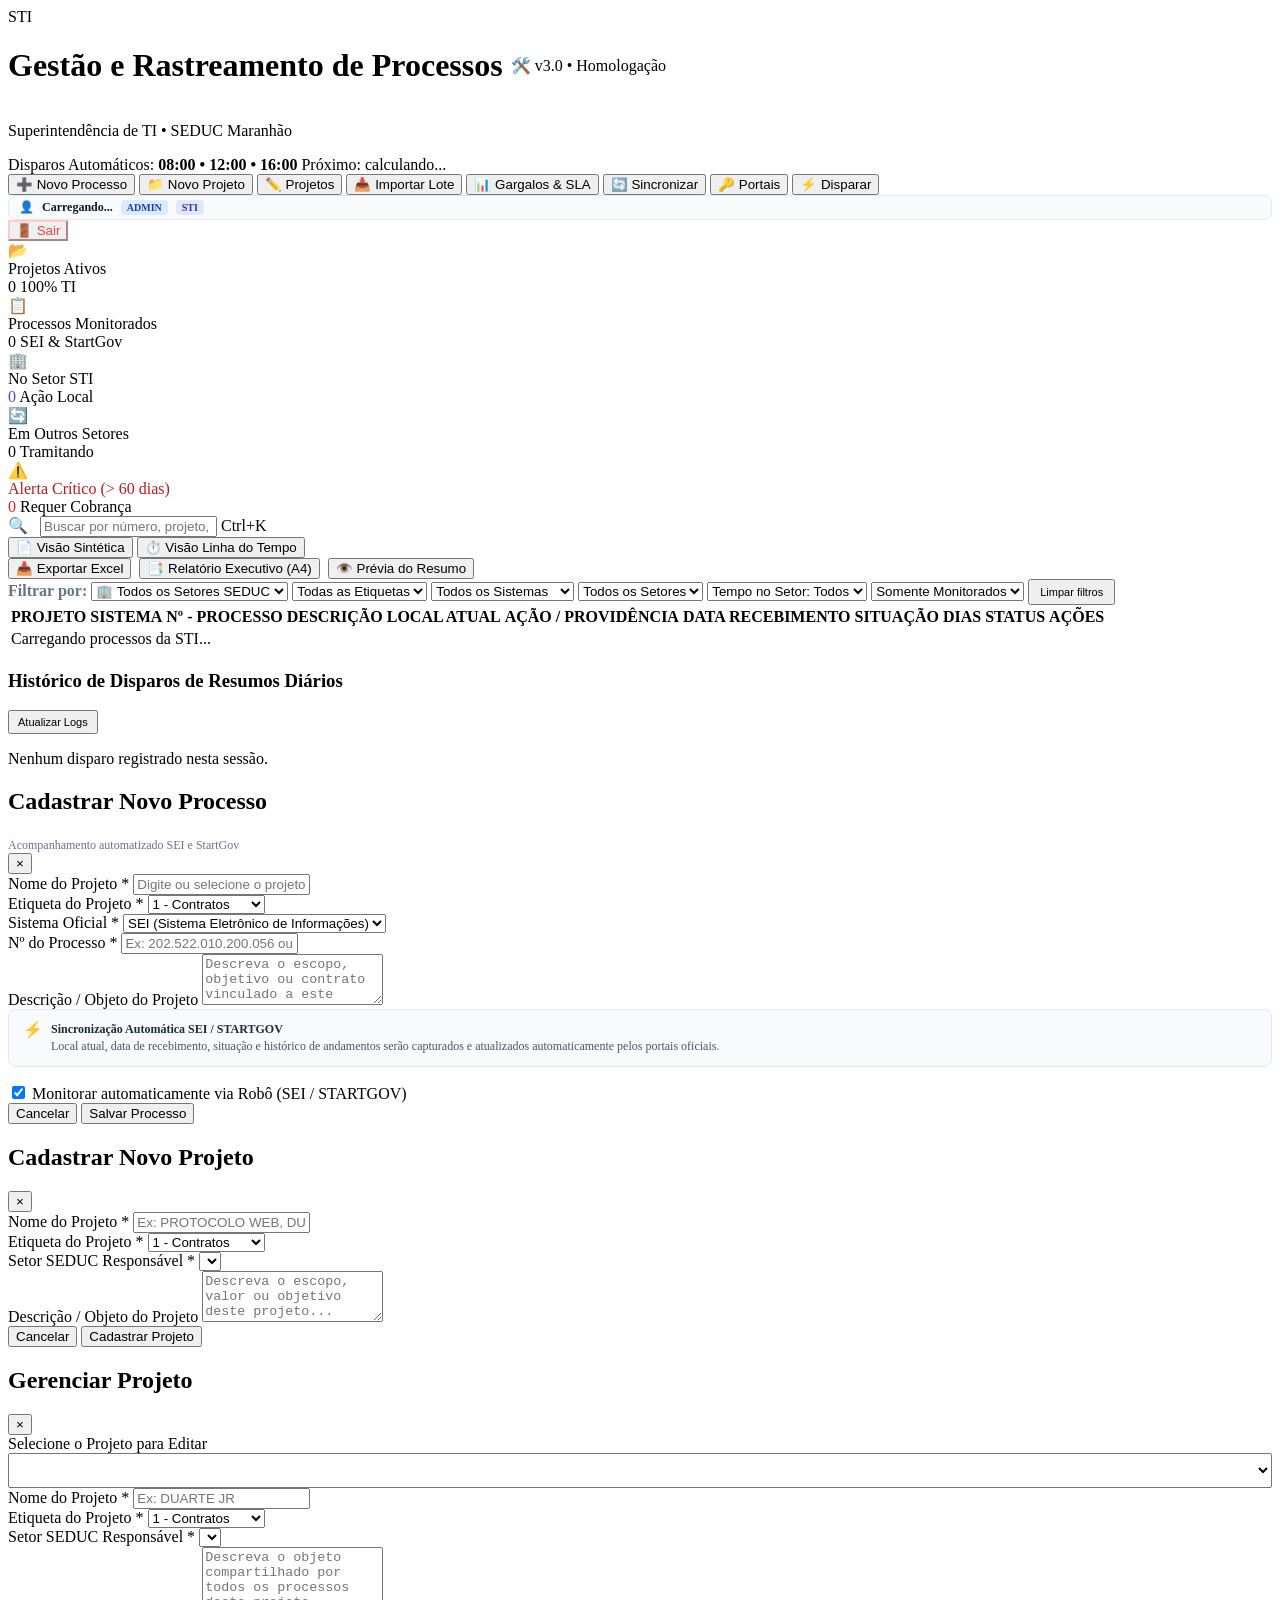
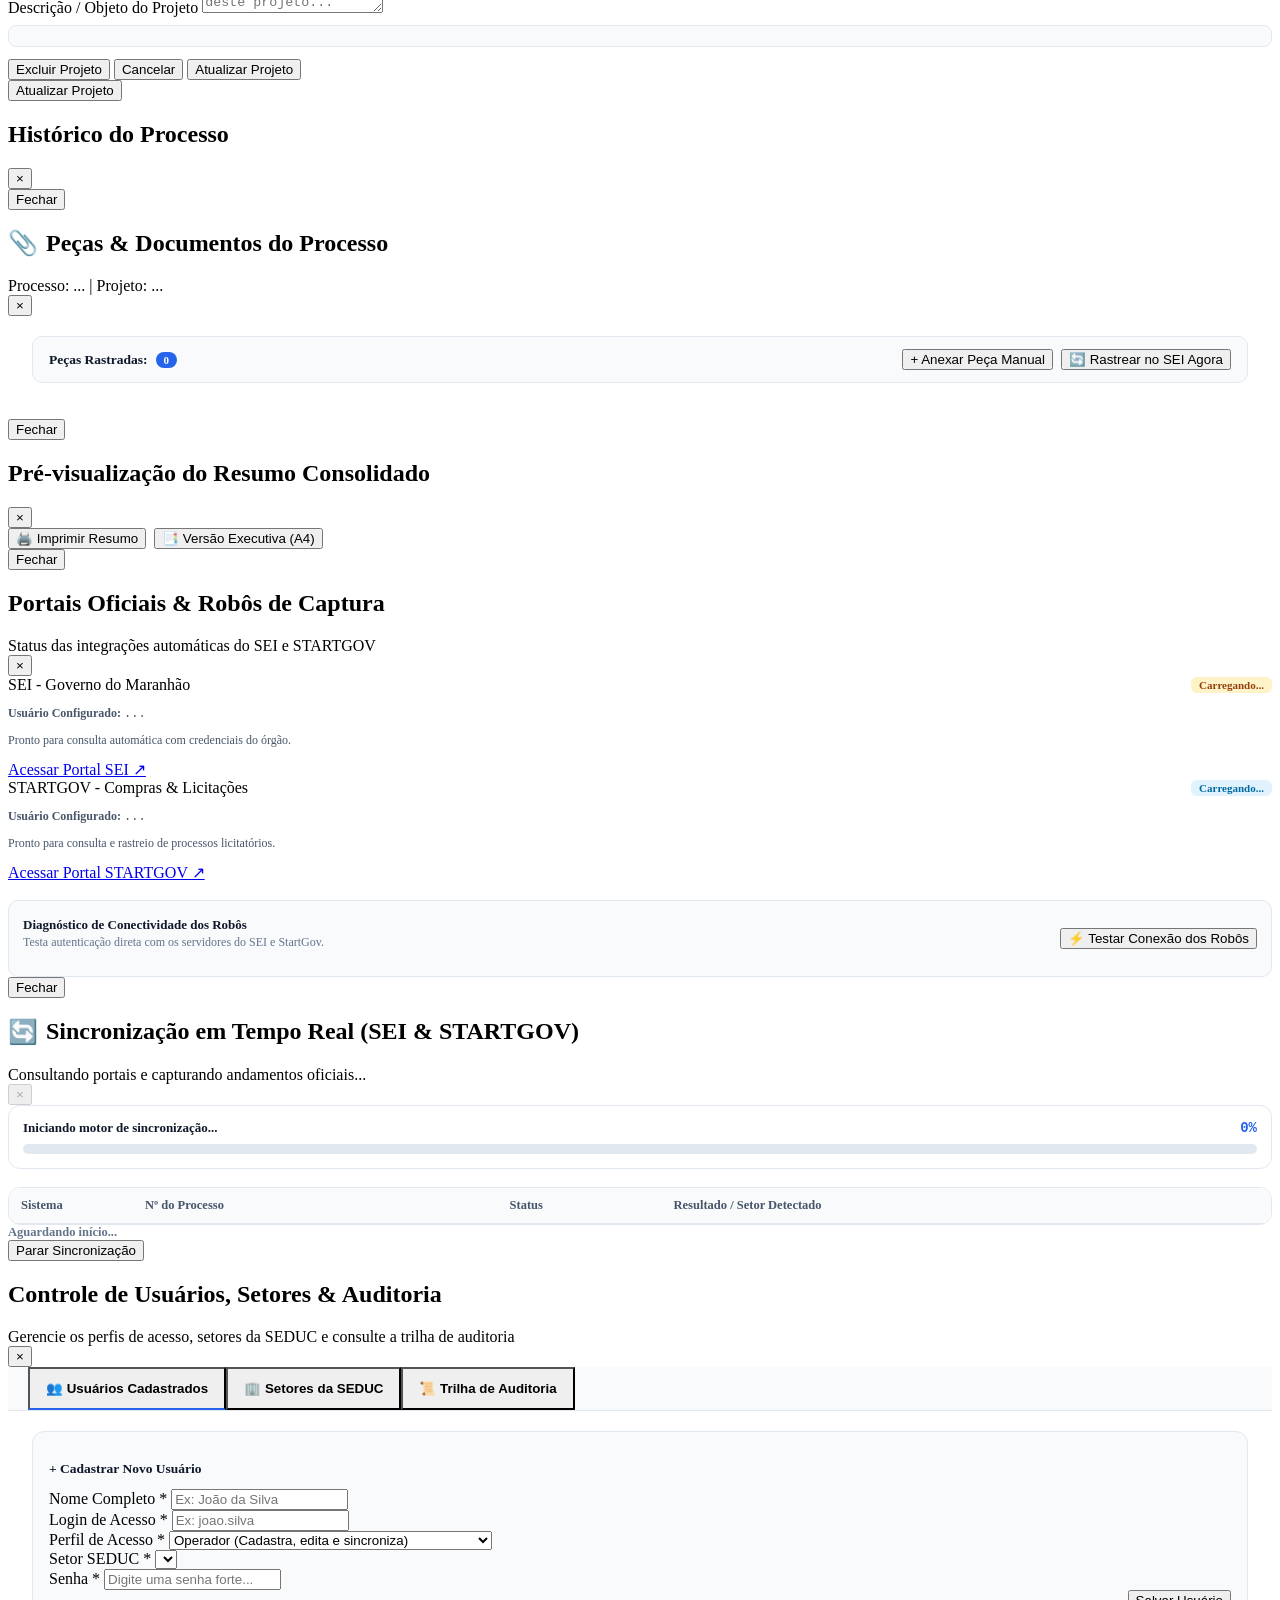
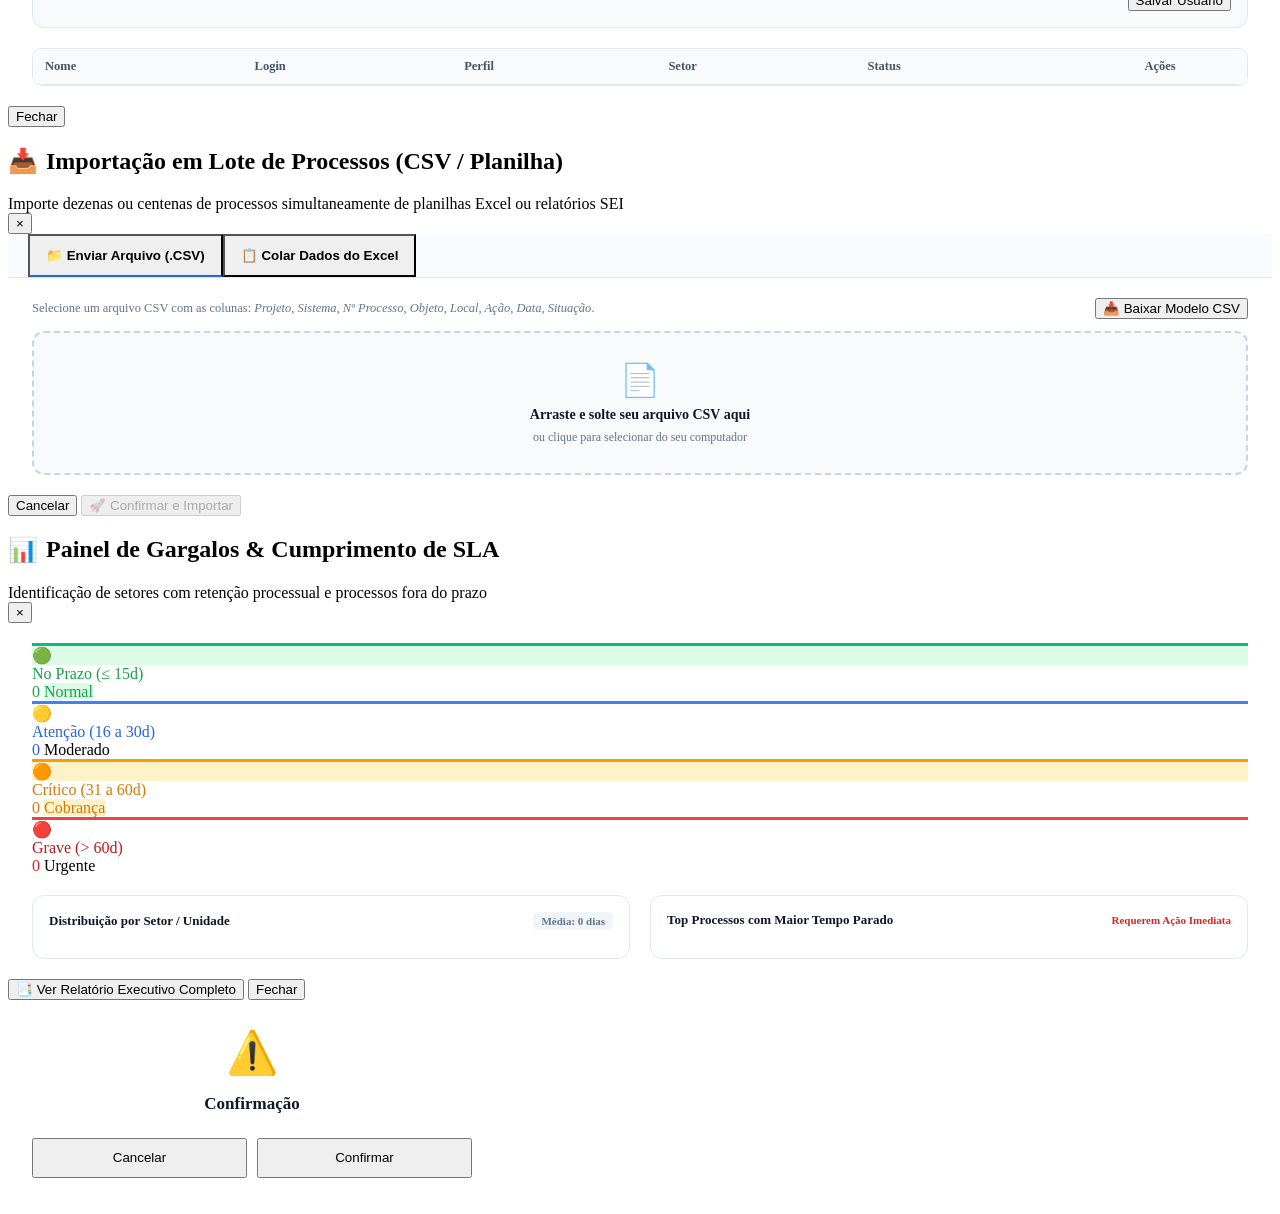
==== commit 755fe845: "feat(setores): implementa gestao de setores SEDUC, vinculo em usuarios e projetos por setor com RBAC" ====
--- a/static/index.html
+++ b/static/index.html
@@ -68,6 +68,7 @@
           <span>👤</span>
           <span id="labelNomeUsuario" style="font-weight: 700; color: #0f172a; max-width: 120px; white-space: nowrap; overflow: hidden; text-overflow: ellipsis;">Carregando...</span>
           <span id="badgePerfilUsuario" style="font-size: 10px; font-weight: 800; padding: 2px 6px; border-radius: 4px; text-transform: uppercase; background: #dbeafe; color: #1e40af;">Admin</span>
+          <span id="badgeSetorUsuario" style="font-size: 10px; font-weight: 800; padding: 2px 6px; border-radius: 4px; text-transform: uppercase; background: #e0e7ff; color: #3730a3;" title="Setor SEDUC do Usuário">STI</span>
         </div>
 
         <button class="btn btn-outline" style="border-color: #fecaca; color: #ef4444;" onclick="fazerLogout()" title="Encerrar sessão com segurança">
@@ -174,6 +175,10 @@
       <!-- Filtros Rápidos Facetados -->
       <div class="toolbar-bottom-row">
         <span style="color: #64748b; font-weight: 600;">Filtrar por:</span>
+
+        <select id="filtroSetor" class="filter-select" onchange="filtrarTabela()">
+          <option value="">🏢 Todos os Setores SEDUC</option>
+        </select>
 
         <select id="filtroEtiqueta" class="filter-select" onchange="filtrarTabela()">
           <option value="">Todas as Etiquetas</option>
@@ -336,11 +341,11 @@
       </div>
       <form id="formNovoProjeto" onsubmit="salvarNovoProjeto(event)">
         <div class="modal-body">
+          <div class="form-group">
+            <label for="novoProjNome">Nome do Projeto *</label>
+            <input type="text" id="novoProjNome" required placeholder="Ex: PROTOCOLO WEB, DUARTE JR">
+          </div>
           <div class="form-row">
-            <div class="form-group col-6">
-              <label for="novoProjNome">Nome do Projeto *</label>
-              <input type="text" id="novoProjNome" required placeholder="Ex: PROTOCOLO WEB, DUARTE JR">
-            </div>
             <div class="form-group col-6">
               <label for="novoProjEtiqueta">Etiqueta do Projeto *</label>
               <select id="novoProjEtiqueta">
@@ -348,6 +353,12 @@
                 <option value="Pagamentos">2 - Pagamentos</option>
               </select>
             </div>
+            <div class="form-group col-6">
+              <label for="novoProjSetor">Setor SEDUC Responsável *</label>
+              <select id="novoProjSetor" required>
+                <!-- Preenchido dinamicamente via /api/setores -->
+              </select>
+            </div>
           </div>
           <div class="form-group">
             <label for="novoProjDescricao">Descrição / Objeto do Projeto</label>
@@ -376,11 +387,11 @@
             <select id="editProjSelect" class="filter-select" style="width: 100%; padding: 8px 12px;" onchange="selecionarProjetoParaEditar(this.value)"></select>
           </div>
           <input type="hidden" id="editProjId">
+          <div class="form-group">
+            <label for="editProjNome">Nome do Projeto *</label>
+            <input type="text" id="editProjNome" required placeholder="Ex: DUARTE JR">
+          </div>
           <div class="form-row">
-            <div class="form-group col-6">
-              <label for="editProjNome">Nome do Projeto *</label>
-              <input type="text" id="editProjNome" required placeholder="Ex: DUARTE JR">
-            </div>
             <div class="form-group col-6">
               <label for="editProjEtiqueta">Etiqueta do Projeto *</label>
               <select id="editProjEtiqueta">
@@ -388,6 +399,12 @@
                 <option value="Pagamentos">2 - Pagamentos</option>
               </select>
             </div>
+            <div class="form-group col-6">
+              <label for="editProjSetor">Setor SEDUC Responsável *</label>
+              <select id="editProjSetor" required>
+                <!-- Preenchido dinamicamente via /api/setores -->
+              </select>
+            </div>
           </div>
           <div class="form-group">
             <label for="editProjDescricao">Descrição / Objeto do Projeto</label>
@@ -398,6 +415,11 @@
         <div class="modal-footer">
           <button type="button" class="btn btn-danger" style="margin-right: auto;" onclick="excluirProjetoAtual()">Excluir Projeto</button>
           <button type="button" class="btn btn-secondary" onclick="fecharModalEditarProjeto()">Cancelar</button>
+          <button type="submit" class="btn btn-primary">Atualizar Projeto</button>
+        </div>
+      </form>
+    </div>
+  </div>
           <button type="submit" class="btn btn-primary">Atualizar Projeto</button>
         </div>
       </form>
@@ -649,13 +671,13 @@
     </div>
   </div>
 
-  <!-- MODAL: GESTÃO DE USUÁRIOS E AUDITORIA (MULTI-USUÁRIO & RBAC) -->
+  <!-- MODAL: GESTÃO DE USUÁRIOS, SETORES E AUDITORIA (MULTI-USUÁRIO & RBAC) -->
   <div class="modal-overlay" id="modalUsuarios">
     <div class="modal-content modal-content-lg">
       <div class="modal-header">
         <div class="modal-header-text">
-          <h2>Controle de Usuários & Auditoria</h2>
-          <span>Gerencie os perfis de acesso e consulte o histórico de operações do sistema</span>
+          <h2>Controle de Usuários, Setores & Auditoria</h2>
+          <span>Gerencie os perfis de acesso, setores da SEDUC e consulte a trilha de auditoria</span>
         </div>
         <button type="button" class="btn-close" onclick="fecharModalUsuarios()">&times;</button>
       </div>
@@ -664,6 +686,9 @@
       <div style="display: flex; border-bottom: 1px solid #e2e8f0; background: #f8fafc; padding: 0 20px;">
         <button type="button" id="tabBtnUsuarios" class="view-btn active" style="border-radius: 0; padding: 12px 16px; border-bottom: 2px solid #2563eb; font-weight: 700;" onclick="alternarAbaUsuarios('usuarios')">
           👥 Usuários Cadastrados
+        </button>
+        <button type="button" id="tabBtnSetores" class="view-btn" style="border-radius: 0; padding: 12px 16px; font-weight: 600;" onclick="alternarAbaUsuarios('setores')">
+          🏢 Setores da SEDUC
         </button>
         <button type="button" id="tabBtnAuditoria" class="view-btn" style="border-radius: 0; padding: 12px 16px; font-weight: 600;" onclick="alternarAbaUsuarios('auditoria')">
           📜 Trilha de Auditoria
@@ -689,17 +714,23 @@
                 </div>
               </div>
               <div class="form-row">
-                <div class="form-group col-6">
-                  <label for="formUsuarioSenha" id="lblUsuarioSenha">Senha *</label>
-                  <input type="password" id="formUsuarioSenha" required placeholder="Digite uma senha forte...">
-                </div>
-                <div class="form-group col-6">
+                <div class="form-group col-4">
                   <label for="formUsuarioPerfil">Perfil de Acesso *</label>
                   <select id="formUsuarioPerfil" required>
                     <option value="operador">Operador (Cadastra, edita e sincroniza)</option>
                     <option value="admin">Administrador (Acesso total + Gestão de Usuários)</option>
                     <option value="leitor">Leitor (Apenas visualização e relatórios)</option>
                   </select>
+                </div>
+                <div class="form-group col-4">
+                  <label for="formUsuarioSetor">Setor SEDUC *</label>
+                  <select id="formUsuarioSetor" required>
+                    <!-- Preenchido dinamicamente via /api/setores -->
+                  </select>
+                </div>
+                <div class="form-group col-4">
+                  <label for="formUsuarioSenha" id="lblUsuarioSenha">Senha *</label>
+                  <input type="password" id="formUsuarioSenha" required placeholder="Digite uma senha forte...">
                 </div>
               </div>
               <div style="display: flex; justify-content: flex-end; gap: 8px;">
@@ -717,6 +748,7 @@
                   <th style="padding: 10px 12px; text-align: left; color: #475569; font-weight: 700;">Nome</th>
                   <th style="padding: 10px 12px; text-align: left; color: #475569; font-weight: 700;">Login</th>
                   <th style="padding: 10px 12px; text-align: left; color: #475569; font-weight: 700;">Perfil</th>
+                  <th style="padding: 10px 12px; text-align: left; color: #475569; font-weight: 700;">Setor</th>
                   <th style="padding: 10px 12px; text-align: left; color: #475569; font-weight: 700;">Status</th>
                   <th style="padding: 10px 12px; text-align: center; color: #475569; font-weight: 700; width: 150px;">Ações</th>
                 </tr>
@@ -728,7 +760,56 @@
           </div>
         </div>
 
-        <!-- ABA 2: TRILHA DE AUDITORIA -->
+        <!-- ABA 2: SETORES DA SEDUC -->
+        <div id="abaConteudoSetores" style="display: none;">
+          <!-- Formulário de Criação / Edição de Setor -->
+          <div style="background: #f8fafc; border: 1px solid #e2e8f0; border-radius: 12px; padding: 16px; margin-bottom: 20px;">
+            <h3 id="tituloFormSetor" style="font-size: 13.5px; font-weight: 700; color: #0f172a; margin-bottom: 12px;">+ Cadastrar Novo Setor SEDUC</h3>
+            <form id="formSetor" onsubmit="salvarSetor(event)">
+              <input type="hidden" id="formSetorId">
+              <div class="form-row">
+                <div class="form-group col-3">
+                  <label for="formSetorSigla">Sigla do Setor *</label>
+                  <input type="text" id="formSetorSigla" required placeholder="Ex: STI, SAOFC, ASJUR" style="text-transform: uppercase;">
+                </div>
+                <div class="form-group col-6">
+                  <label for="formSetorNome">Nome Completo do Setor *</label>
+                  <input type="text" id="formSetorNome" required placeholder="Ex: Superintendência de Tecnologia da Informação">
+                </div>
+                <div class="form-group col-3">
+                  <label for="formSetorAtivo">Status *</label>
+                  <select id="formSetorAtivo">
+                    <option value="1">Ativo</option>
+                    <option value="0">Inativo</option>
+                  </select>
+                </div>
+              </div>
+              <div style="display: flex; justify-content: flex-end; gap: 8px;">
+                <button type="button" class="btn btn-secondary" id="btnCancelarEdicaoSetor" onclick="cancelarEdicaoSetor()" style="display: none;">Cancelar Edição</button>
+                <button type="submit" class="btn btn-primary" id="btnSalvarSetor">Salvar Setor</button>
+              </div>
+            </form>
+          </div>
+
+          <!-- Tabela de Setores -->
+          <div style="border: 1px solid #e2e8f0; border-radius: 10px; overflow: hidden; background: #ffffff;">
+            <table style="width: 100%; border-collapse: collapse; font-size: 12.5px;">
+              <thead style="background: #f8fafc; border-bottom: 1px solid #e2e8f0;">
+                <tr>
+                  <th style="padding: 10px 12px; text-align: left; color: #475569; font-weight: 700; width: 100px;">Sigla</th>
+                  <th style="padding: 10px 12px; text-align: left; color: #475569; font-weight: 700;">Nome Completo</th>
+                  <th style="padding: 10px 12px; text-align: left; color: #475569; font-weight: 700; width: 100px;">Status</th>
+                  <th style="padding: 10px 12px; text-align: center; color: #475569; font-weight: 700; width: 150px;">Ações</th>
+                </tr>
+              </thead>
+              <tbody id="tabelaSetoresCorpo">
+                <!-- Linhas inseridas dinamicamente -->
+              </tbody>
+            </table>
+          </div>
+        </div>
+
+        <!-- ABA 3: TRILHA DE AUDITORIA -->
         <div id="abaConteudoAuditoria" style="display: none;">
           <div style="display: flex; justify-content: space-between; align-items: center; margin-bottom: 12px; gap: 10px; flex-wrap: wrap;">
             <div style="font-size: 12.5px; color: #64748b;">
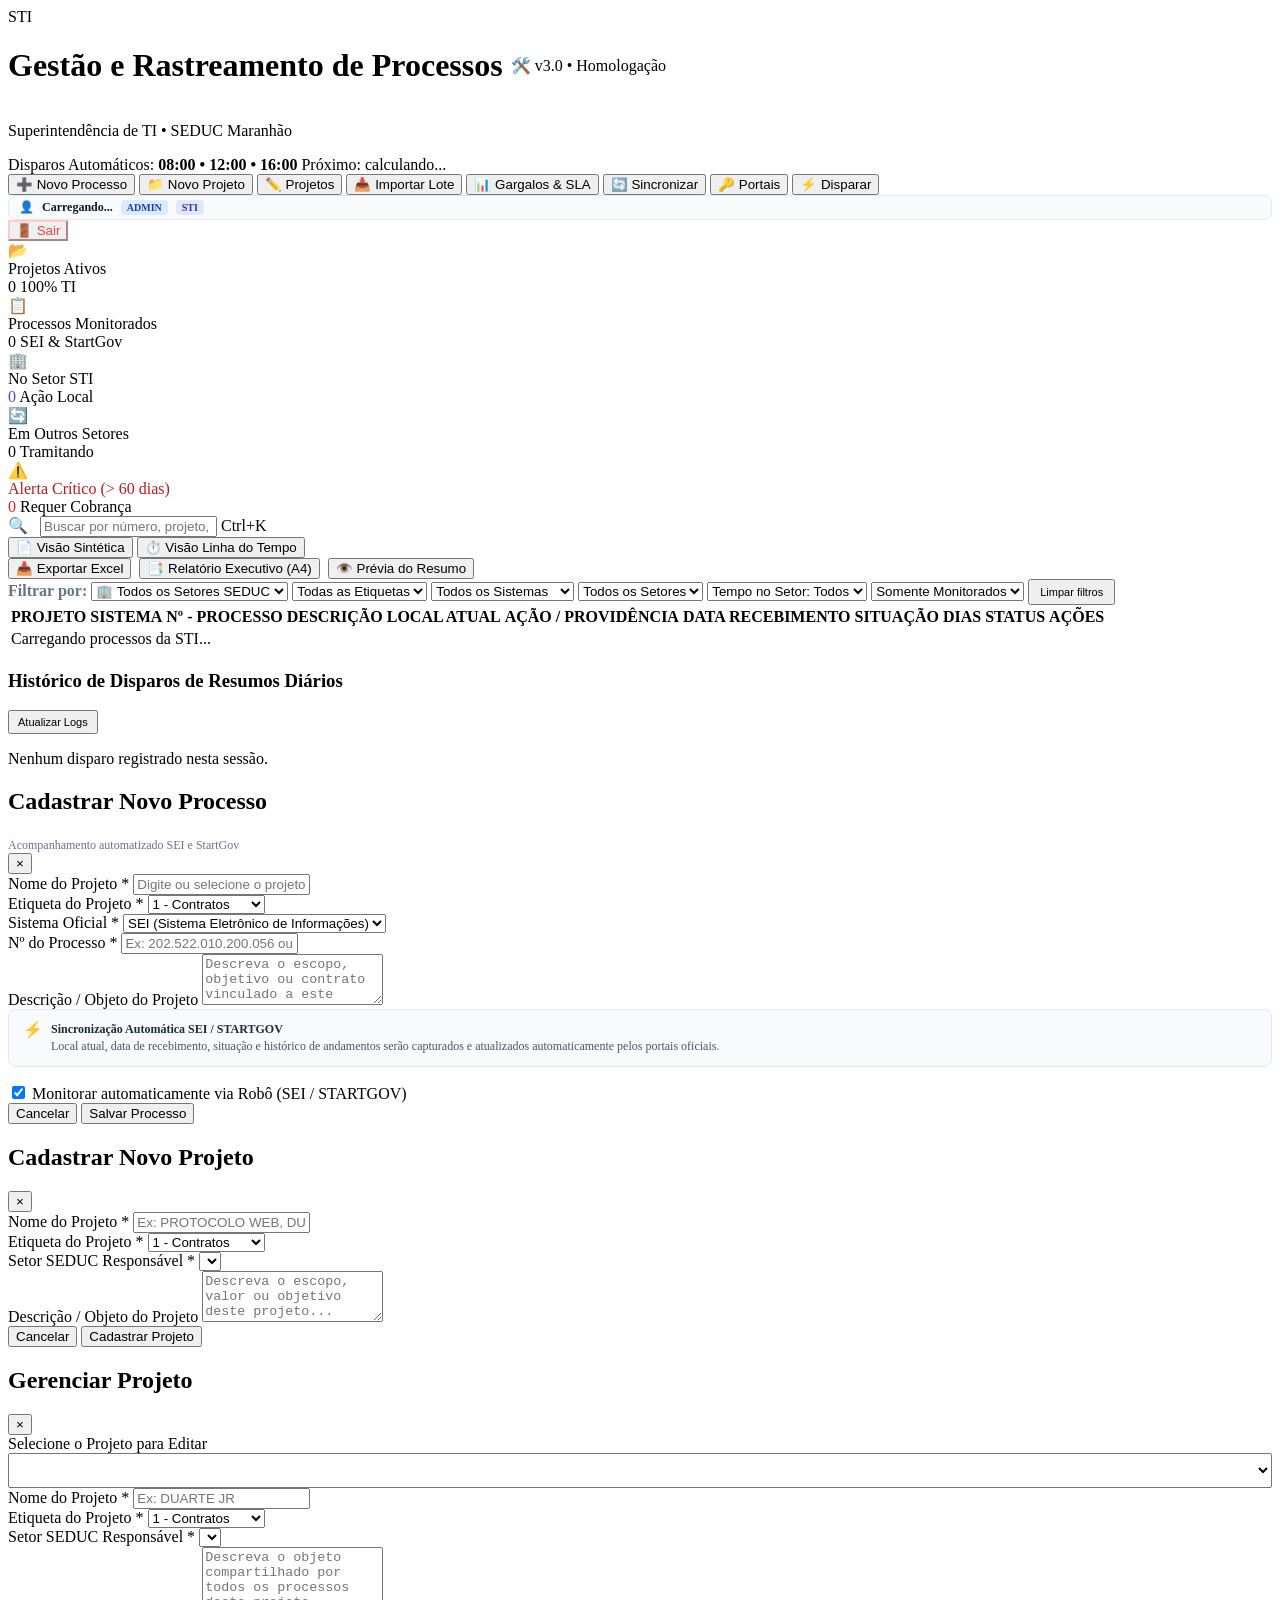
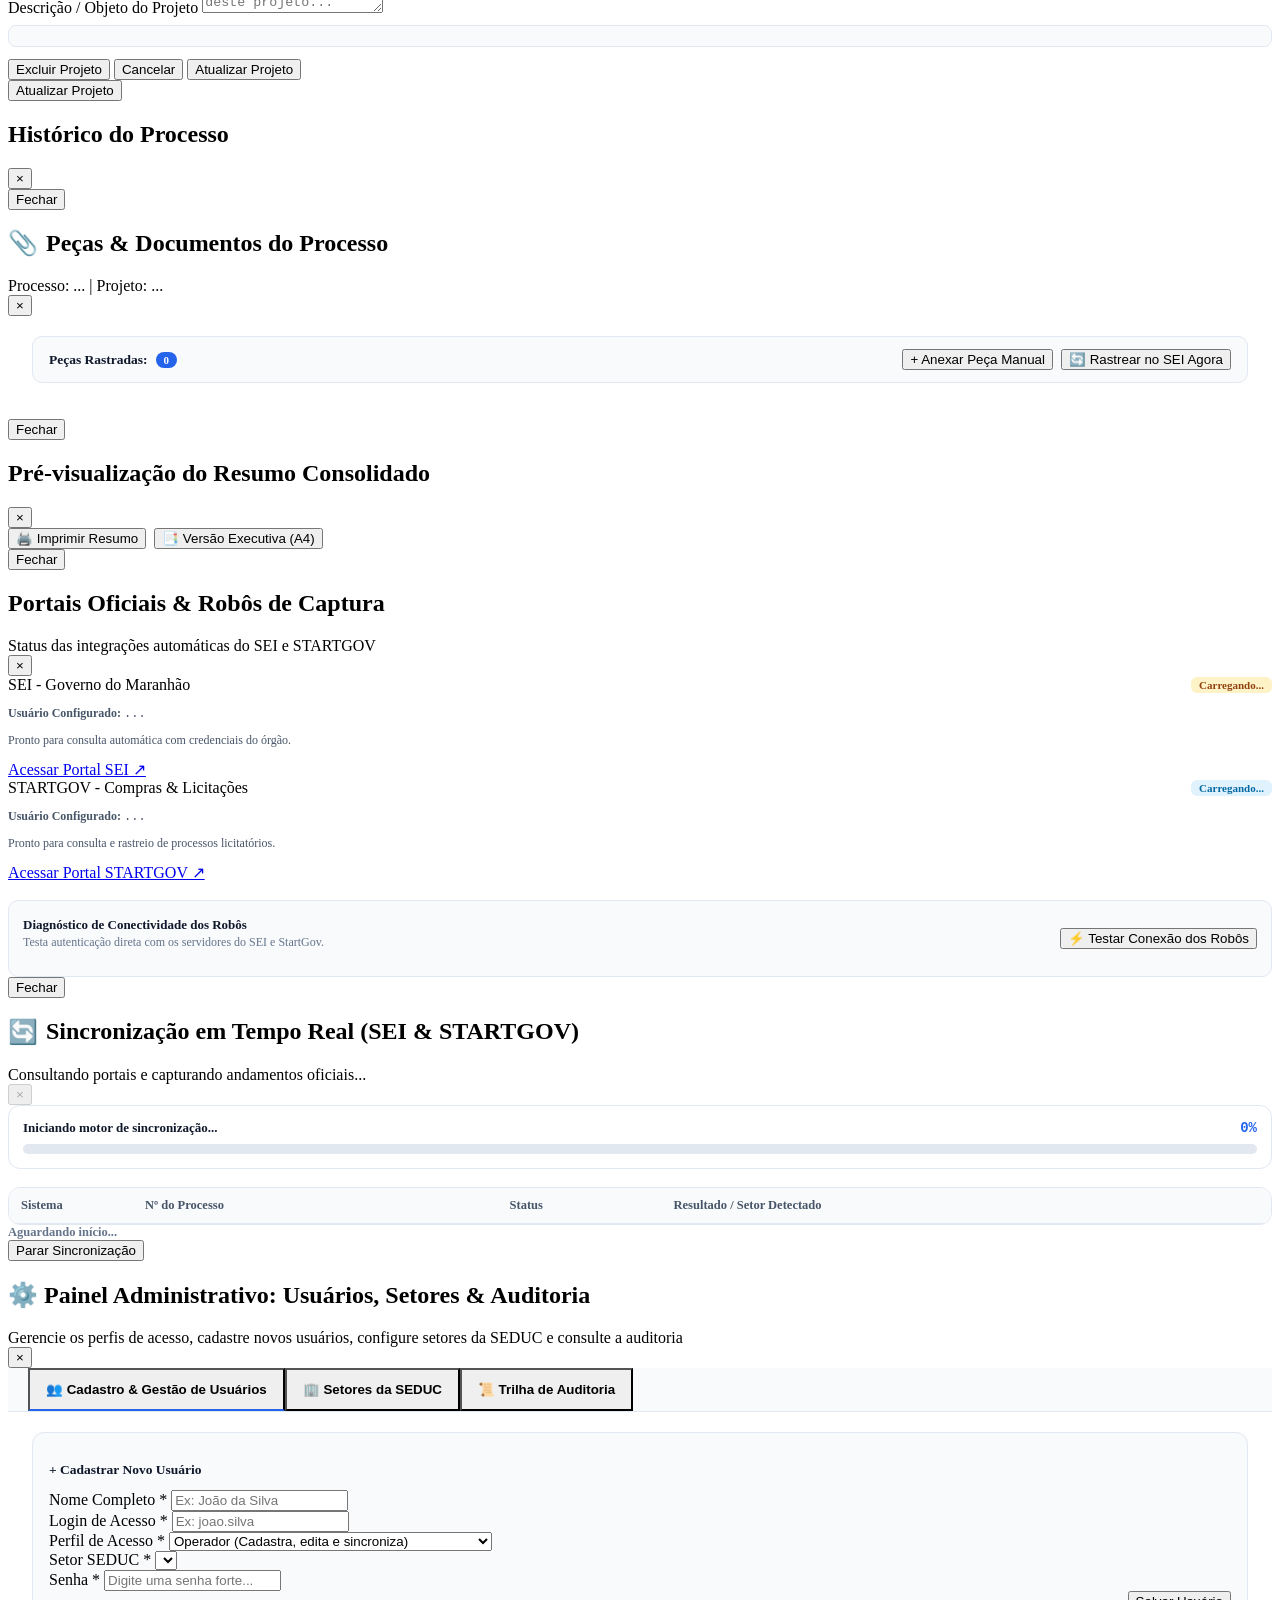
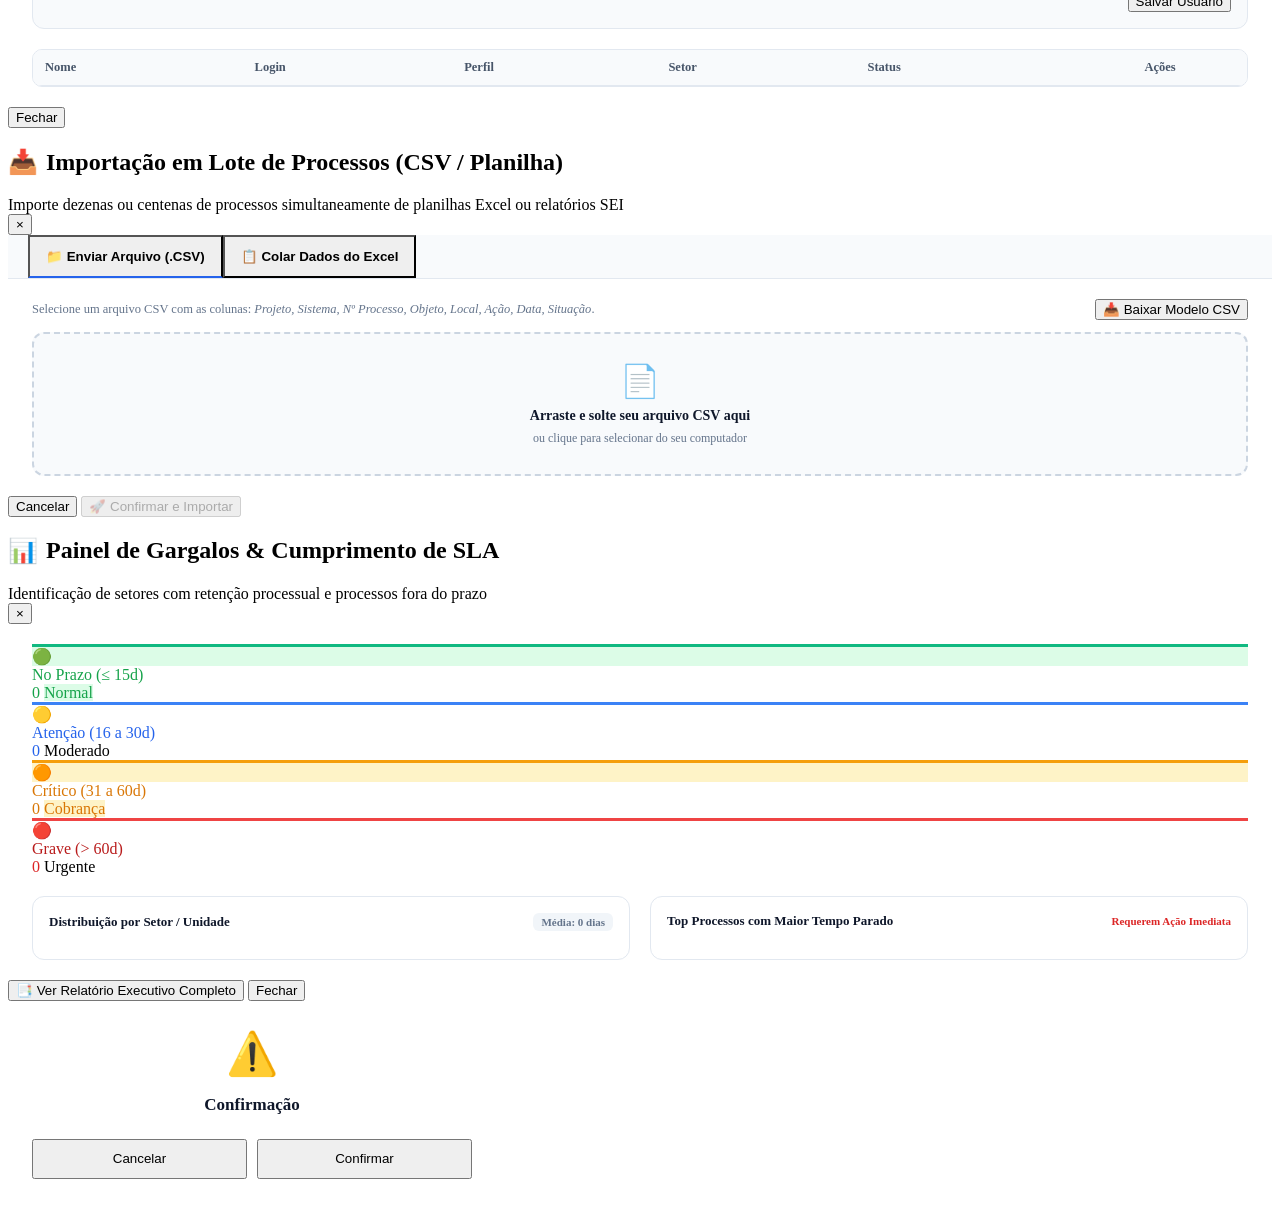
==== commit ca237caf: "fix(ui): adiciona menu administrativo destacado com dropdown, corrige sintaxe no app.js e facilita c" ====
--- a/static/index.html
+++ b/static/index.html
@@ -56,15 +56,56 @@
         <button class="btn btn-outline" onclick="abrirModalSistemas()">
           <span class="icon">🔑</span> Portais
         </button>
-        <button class="btn btn-outline" id="btnAdminUsuarios" onclick="abrirModalUsuarios()" style="display: none;" title="Gerenciar usuários e trilha de auditoria">
-          <span class="icon">👥</span> Usuários
-        </button>
+
+        <!-- Menu Administrativo com Destaque e Dropdown -->
+        <div class="dropdown-admin" id="menuAdminContainer" style="display: none;">
+          <button type="button" class="btn btn-admin-highlight" id="btnMenuAdmin" onclick="alternarDropdownAdmin(event)" title="Abrir Menu Administrativo do Sistema">
+            <span class="icon">⚙️</span>
+            <span>Menu Administrativo</span>
+            <span style="font-size: 9px; margin-left: 2px;">▼</span>
+          </button>
+          <div class="dropdown-admin-menu" id="dropdownAdminMenu">
+            <div class="dropdown-admin-header">
+              <span>⚙️ Painel Administrativo</span>
+            </div>
+            <a href="javascript:void(0)" onclick="fecharDropdownAdmin(); abrirModalUsuarios('usuarios');" class="dropdown-admin-item">
+              <span class="item-icon">👥</span>
+              <div>
+                <span class="item-title">Cadastro de Usuários</span>
+                <span class="item-desc">Criar, editar logins, senhas e perfis</span>
+              </div>
+            </a>
+            <a href="javascript:void(0)" onclick="fecharDropdownAdmin(); abrirModalUsuarios('setores');" class="dropdown-admin-item">
+              <span class="item-icon">🏢</span>
+              <div>
+                <span class="item-title">Setores da SEDUC</span>
+                <span class="item-desc">Gerenciar siglas e setores monitorados</span>
+              </div>
+            </a>
+            <a href="javascript:void(0)" onclick="fecharDropdownAdmin(); abrirModalUsuarios('auditoria');" class="dropdown-admin-item">
+              <span class="item-icon">📜</span>
+              <div>
+                <span class="item-title">Trilha de Auditoria</span>
+                <span class="item-desc">Logs de acessos e ações do sistema</span>
+              </div>
+            </a>
+            <div style="border-top: 1px solid #f1f5f9; margin: 4px 0;"></div>
+            <a href="javascript:void(0)" onclick="fecharDropdownAdmin(); abrirModalSistemas();" class="dropdown-admin-item">
+              <span class="item-icon">🔑</span>
+              <div>
+                <span class="item-title">Portais SEI & StartGov</span>
+                <span class="item-desc">Credenciais e status de conexão</span>
+              </div>
+            </a>
+          </div>
+        </div>
+
         <button class="btn btn-outline" onclick="dispararResumoAgora()" title="Disparar relatório agora">
           <span class="icon">⚡</span> Disparar
         </button>
 
         <!-- Indicador de Usuário Logado -->
-        <div id="usuarioLogadoBox" style="display: flex; align-items: center; gap: 8px; background: #f8fafc; border: 1px solid #e2e8f0; padding: 4px 10px; border-radius: 8px; font-size: 12px;">
+        <div id="usuarioLogadoBox" onclick="clicarUsuarioLogado()" style="display: flex; align-items: center; gap: 8px; background: #f8fafc; border: 1px solid #e2e8f0; padding: 4px 10px; border-radius: 8px; font-size: 12px; cursor: pointer;" title="Perfil do Usuário (Admin: clique para gerenciar usuários)">
           <span>👤</span>
           <span id="labelNomeUsuario" style="font-weight: 700; color: #0f172a; max-width: 120px; white-space: nowrap; overflow: hidden; text-overflow: ellipsis;">Carregando...</span>
           <span id="badgePerfilUsuario" style="font-size: 10px; font-weight: 800; padding: 2px 6px; border-radius: 4px; text-transform: uppercase; background: #dbeafe; color: #1e40af;">Admin</span>
@@ -676,8 +717,8 @@
     <div class="modal-content modal-content-lg">
       <div class="modal-header">
         <div class="modal-header-text">
-          <h2>Controle de Usuários, Setores & Auditoria</h2>
-          <span>Gerencie os perfis de acesso, setores da SEDUC e consulte a trilha de auditoria</span>
+          <h2>⚙️ Painel Administrativo: Usuários, Setores & Auditoria</h2>
+          <span>Gerencie os perfis de acesso, cadastre novos usuários, configure setores da SEDUC e consulte a auditoria</span>
         </div>
         <button type="button" class="btn-close" onclick="fecharModalUsuarios()">&times;</button>
       </div>
@@ -685,7 +726,7 @@
       <!-- Abas de Navegação -->
       <div style="display: flex; border-bottom: 1px solid #e2e8f0; background: #f8fafc; padding: 0 20px;">
         <button type="button" id="tabBtnUsuarios" class="view-btn active" style="border-radius: 0; padding: 12px 16px; border-bottom: 2px solid #2563eb; font-weight: 700;" onclick="alternarAbaUsuarios('usuarios')">
-          👥 Usuários Cadastrados
+          👥 Cadastro & Gestão de Usuários
         </button>
         <button type="button" id="tabBtnSetores" class="view-btn" style="border-radius: 0; padding: 12px 16px; font-weight: 600;" onclick="alternarAbaUsuarios('setores')">
           🏢 Setores da SEDUC
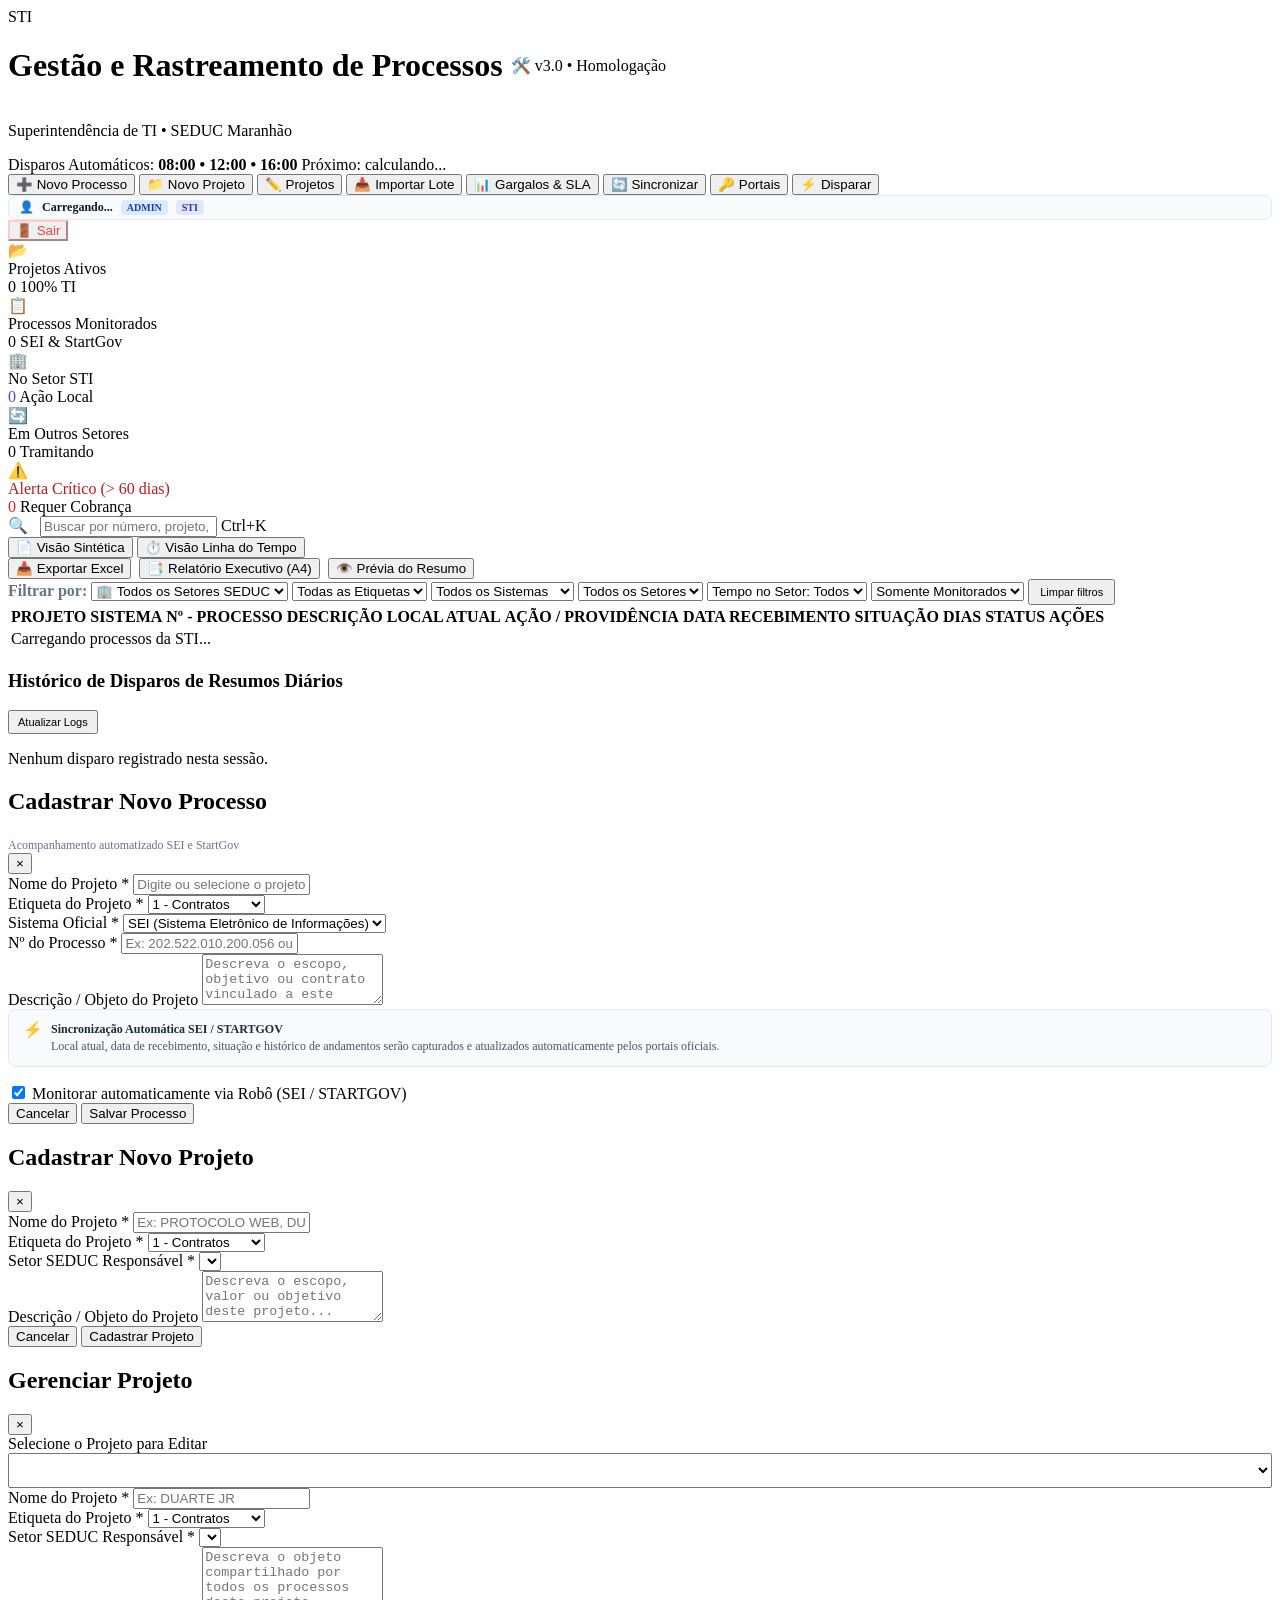
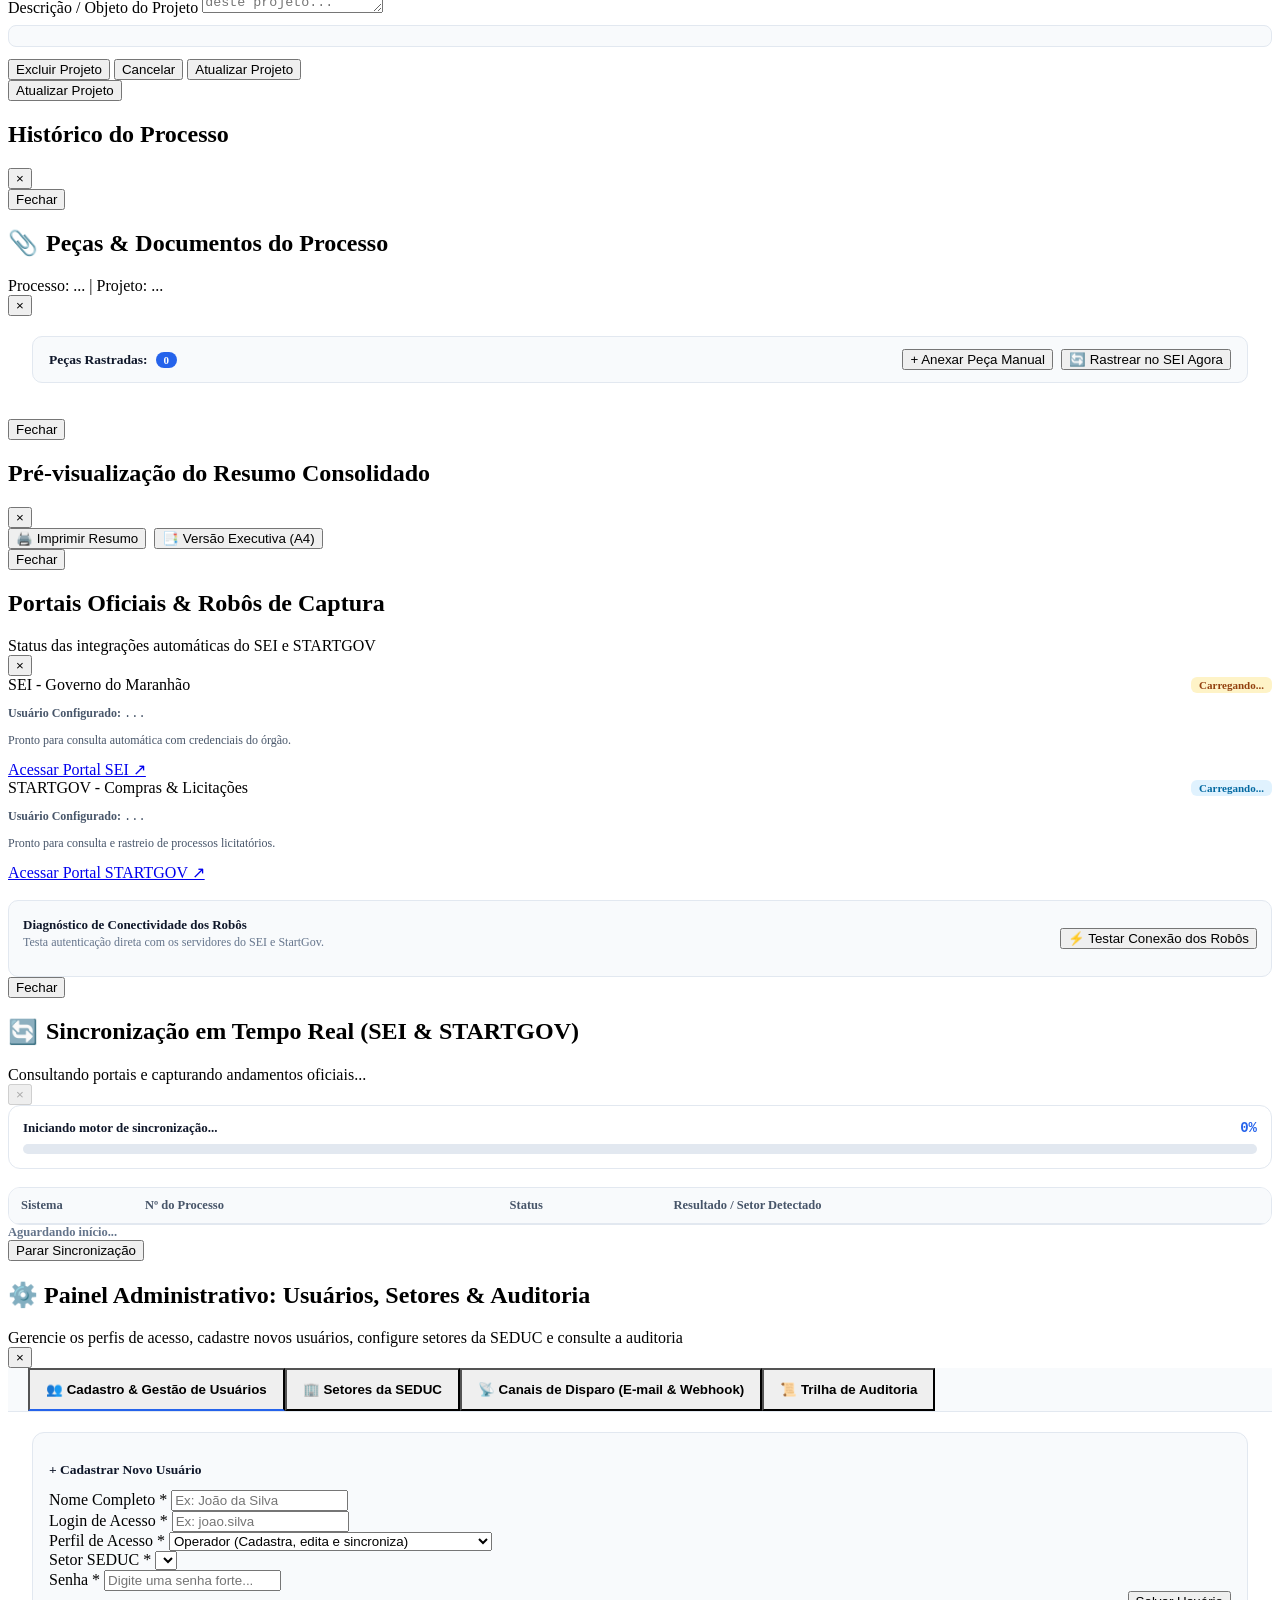
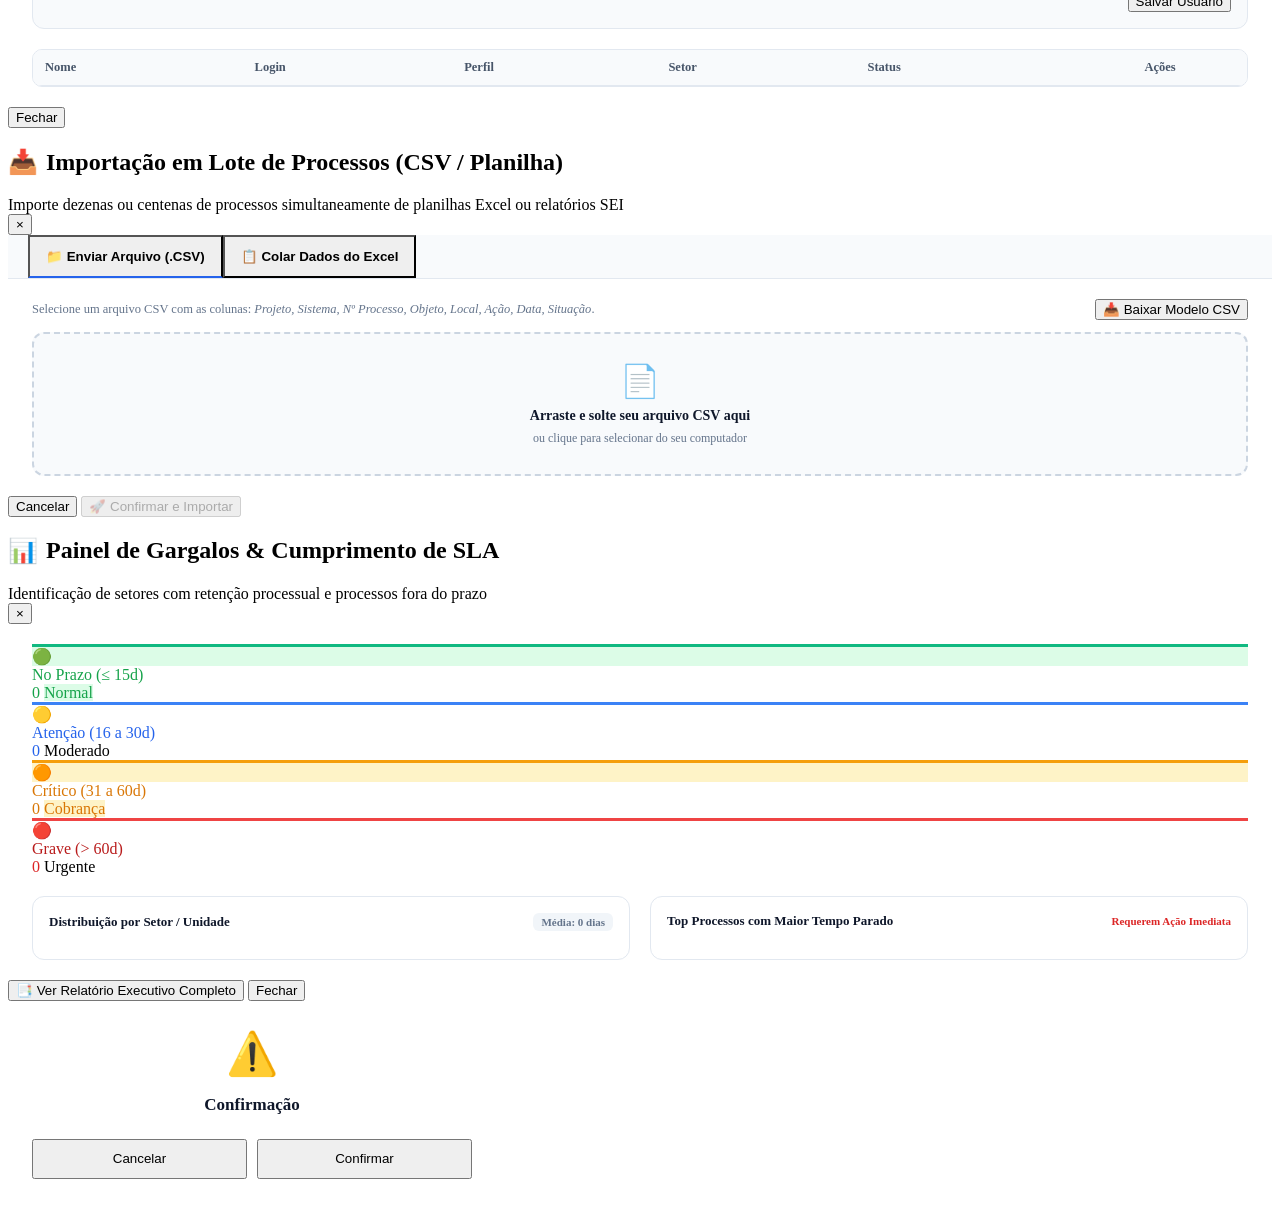
==== commit 2e48d10e: "feat(admin): adiciona menu e gestao de canais de disparo (Email SMTP e Webhook) no painel administra" ====
--- a/static/index.html
+++ b/static/index.html
@@ -80,6 +80,13 @@
               <div>
                 <span class="item-title">Setores da SEDUC</span>
                 <span class="item-desc">Gerenciar siglas e setores monitorados</span>
+              </div>
+            </a>
+            <a href="javascript:void(0)" onclick="fecharDropdownAdmin(); abrirModalUsuarios('canais');" class="dropdown-admin-item">
+              <span class="item-icon">📡</span>
+              <div>
+                <span class="item-title">Canais de Disparo</span>
+                <span class="item-desc">Configurar E-mail (SMTP) e Webhook</span>
               </div>
             </a>
             <a href="javascript:void(0)" onclick="fecharDropdownAdmin(); abrirModalUsuarios('auditoria');" class="dropdown-admin-item">
@@ -731,6 +738,9 @@
         <button type="button" id="tabBtnSetores" class="view-btn" style="border-radius: 0; padding: 12px 16px; font-weight: 600;" onclick="alternarAbaUsuarios('setores')">
           🏢 Setores da SEDUC
         </button>
+        <button type="button" id="tabBtnCanais" class="view-btn" style="border-radius: 0; padding: 12px 16px; font-weight: 600;" onclick="alternarAbaUsuarios('canais')">
+          📡 Canais de Disparo (E-mail & Webhook)
+        </button>
         <button type="button" id="tabBtnAuditoria" class="view-btn" style="border-radius: 0; padding: 12px 16px; font-weight: 600;" onclick="alternarAbaUsuarios('auditoria')">
           📜 Trilha de Auditoria
         </button>
@@ -878,6 +888,111 @@
             </table>
           </div>
         </div>
+
+        <!-- ABA 4: CANAIS DE DISPARO (E-MAIL & WEBHOOK) -->
+        <div id="abaConteudoCanais" style="display: none;">
+          <form id="formCanaisDisparo" onsubmit="salvarConfiguracoesCanais(event)">
+            
+            <!-- CARD 1: E-MAIL (SMTP) -->
+            <div style="background: #f8fafc; border: 1px solid #e2e8f0; border-radius: 12px; padding: 18px; margin-bottom: 20px;">
+              <div style="display: flex; justify-content: space-between; align-items: center; margin-bottom: 14px; flex-wrap: wrap; gap: 8px;">
+                <div style="display: flex; align-items: center; gap: 8px;">
+                  <span style="font-size: 20px;">📧</span>
+                  <div>
+                    <h3 style="font-size: 14px; font-weight: 700; color: #0f172a; margin: 0;">Notificações por E-mail (Servidor SMTP)</h3>
+                    <span style="font-size: 11px; color: #64748b;">Disparo automático de resumos diários consolidando processos e SLAs</span>
+                  </div>
+                </div>
+                <label style="display: inline-flex; align-items: center; gap: 8px; cursor: pointer; font-size: 13px; font-weight: 700; color: #1e3a8a; background: #ffffff; border: 1px solid #cbd5e1; padding: 6px 12px; border-radius: 8px;">
+                  <input type="checkbox" id="cfgEmailEnabled" style="width: 16px; height: 16px; cursor: pointer;">
+                  <span>Habilitar Envio por E-mail</span>
+                </label>
+              </div>
+
+              <div class="form-row">
+                <div class="form-group col-4">
+                  <label for="cfgSmtpServer">Servidor SMTP *</label>
+                  <input type="text" id="cfgSmtpServer" placeholder="Ex: smtp.gmail.com ou smtp.office365.com">
+                </div>
+                <div class="form-group col-2">
+                  <label for="cfgSmtpPort">Porta *</label>
+                  <input type="number" id="cfgSmtpPort" placeholder="587" value="587">
+                </div>
+                <div class="form-group col-6">
+                  <label for="cfgSmtpUser">E-mail Remetente / Usuário SMTP *</label>
+                  <input type="email" id="cfgSmtpUser" placeholder="Ex: notificacoes.sti@seduc.ma.gov.br">
+                </div>
+              </div>
+
+              <div class="form-row">
+                <div class="form-group col-6">
+                  <label for="cfgSmtpPass">Senha do E-mail / Senha de App</label>
+                  <input type="password" id="cfgSmtpPass" placeholder="Digite para definir ou alterar a senha...">
+                  <small style="font-size: 10.5px; color: #64748b; margin-top: 3px; display: block;" id="msgDicaSenhaSMTP">Para Gmail, use uma Senha de App de 16 dígitos gerada na Conta Google.</small>
+                </div>
+                <div class="form-group col-6">
+                  <label for="cfgEmailTo">Destinatários dos Relatórios (separados por vírgula) *</label>
+                  <input type="text" id="cfgEmailTo" placeholder="Ex: diretor@seduc.ma.gov.br, vicente@seduc.ma.gov.br">
+                </div>
+              </div>
+
+              <div style="display: flex; justify-content: flex-end; margin-top: 8px;">
+                <button type="button" class="btn btn-sm btn-outline" id="btnTestarEmail" onclick="testarConexaoEmail()">
+                  <span class="icon">🧪</span> Testar Envio de E-mail
+                </button>
+              </div>
+            </div>
+
+            <!-- CARD 2: WEBHOOK (WhatsApp, Telegram, Teams, Discord) -->
+            <div style="background: #f8fafc; border: 1px solid #e2e8f0; border-radius: 12px; padding: 18px; margin-bottom: 20px;">
+              <div style="display: flex; align-items: center; gap: 8px; margin-bottom: 12px;">
+                <span style="font-size: 20px;">💬</span>
+                <div>
+                  <h3 style="font-size: 14px; font-weight: 700; color: #0f172a; margin: 0;">Webhook de Mensageria (WhatsApp / Telegram / Teams / Discord)</h3>
+                  <span style="font-size: 11px; color: #64748b;">Receba os resumos consolidados diretamente em canais ou grupos</span>
+                </div>
+              </div>
+
+              <div class="form-group">
+                <label for="cfgWebhookUrl">URL do Webhook</label>
+                <input type="url" id="cfgWebhookUrl" placeholder="Ex: https://discord.com/api/webhooks/... ou webhook da API de WhatsApp/Telegram/Teams">
+                <small style="font-size: 11px; color: #64748b; margin-top: 4px; display: block;">
+                  O sistema dispara um payload JSON com <code>text</code> e <code>content</code> contendo o resumo formatado dos processos nos horários agendados.
+                </small>
+              </div>
+
+              <div style="display: flex; justify-content: flex-end; margin-top: 8px;">
+                <button type="button" class="btn btn-sm btn-outline" id="btnTestarWebhook" onclick="testarConexaoWebhook()">
+                  <span class="icon">🧪</span> Testar Disparo de Webhook
+                </button>
+              </div>
+            </div>
+
+            <!-- CARD 3: HORÁRIOS DE DISPARO -->
+            <div style="background: #f8fafc; border: 1px solid #e2e8f0; border-radius: 12px; padding: 18px; margin-bottom: 20px;">
+              <div style="display: flex; align-items: center; gap: 8px; margin-bottom: 12px;">
+                <span style="font-size: 20px;">⏰</span>
+                <div>
+                  <h3 style="font-size: 14px; font-weight: 700; color: #0f172a; margin: 0;">Horários Programados para os Disparos Automáticos</h3>
+                  <span style="font-size: 11px; color: #64748b;">Horários do dia em que os relatórios automáticos são transmitidos nos canais ativos</span>
+                </div>
+              </div>
+
+              <div class="form-group col-4" style="padding-left: 0;">
+                <label for="cfgReportHours">Horas de Envio (separadas por vírgula)</label>
+                <input type="text" id="cfgReportHours" placeholder="8,12,16" value="8,12,16">
+                <small style="font-size: 11px; color: #64748b; margin-top: 4px; display: block;">Padrão: 8, 12 e 16 horas (Horário de Brasília).</small>
+              </div>
+            </div>
+
+            <div style="display: flex; justify-content: flex-end; gap: 10px;">
+              <button type="button" class="btn btn-secondary" onclick="fecharModalUsuarios()">Cancelar</button>
+              <button type="submit" class="btn btn-primary" id="btnSalvarCanais">
+                <span class="icon">💾</span> Salvar Configurações dos Canais
+              </button>
+            </div>
+          </form>
+        </div>
       </div>
 
       <div class="modal-footer">
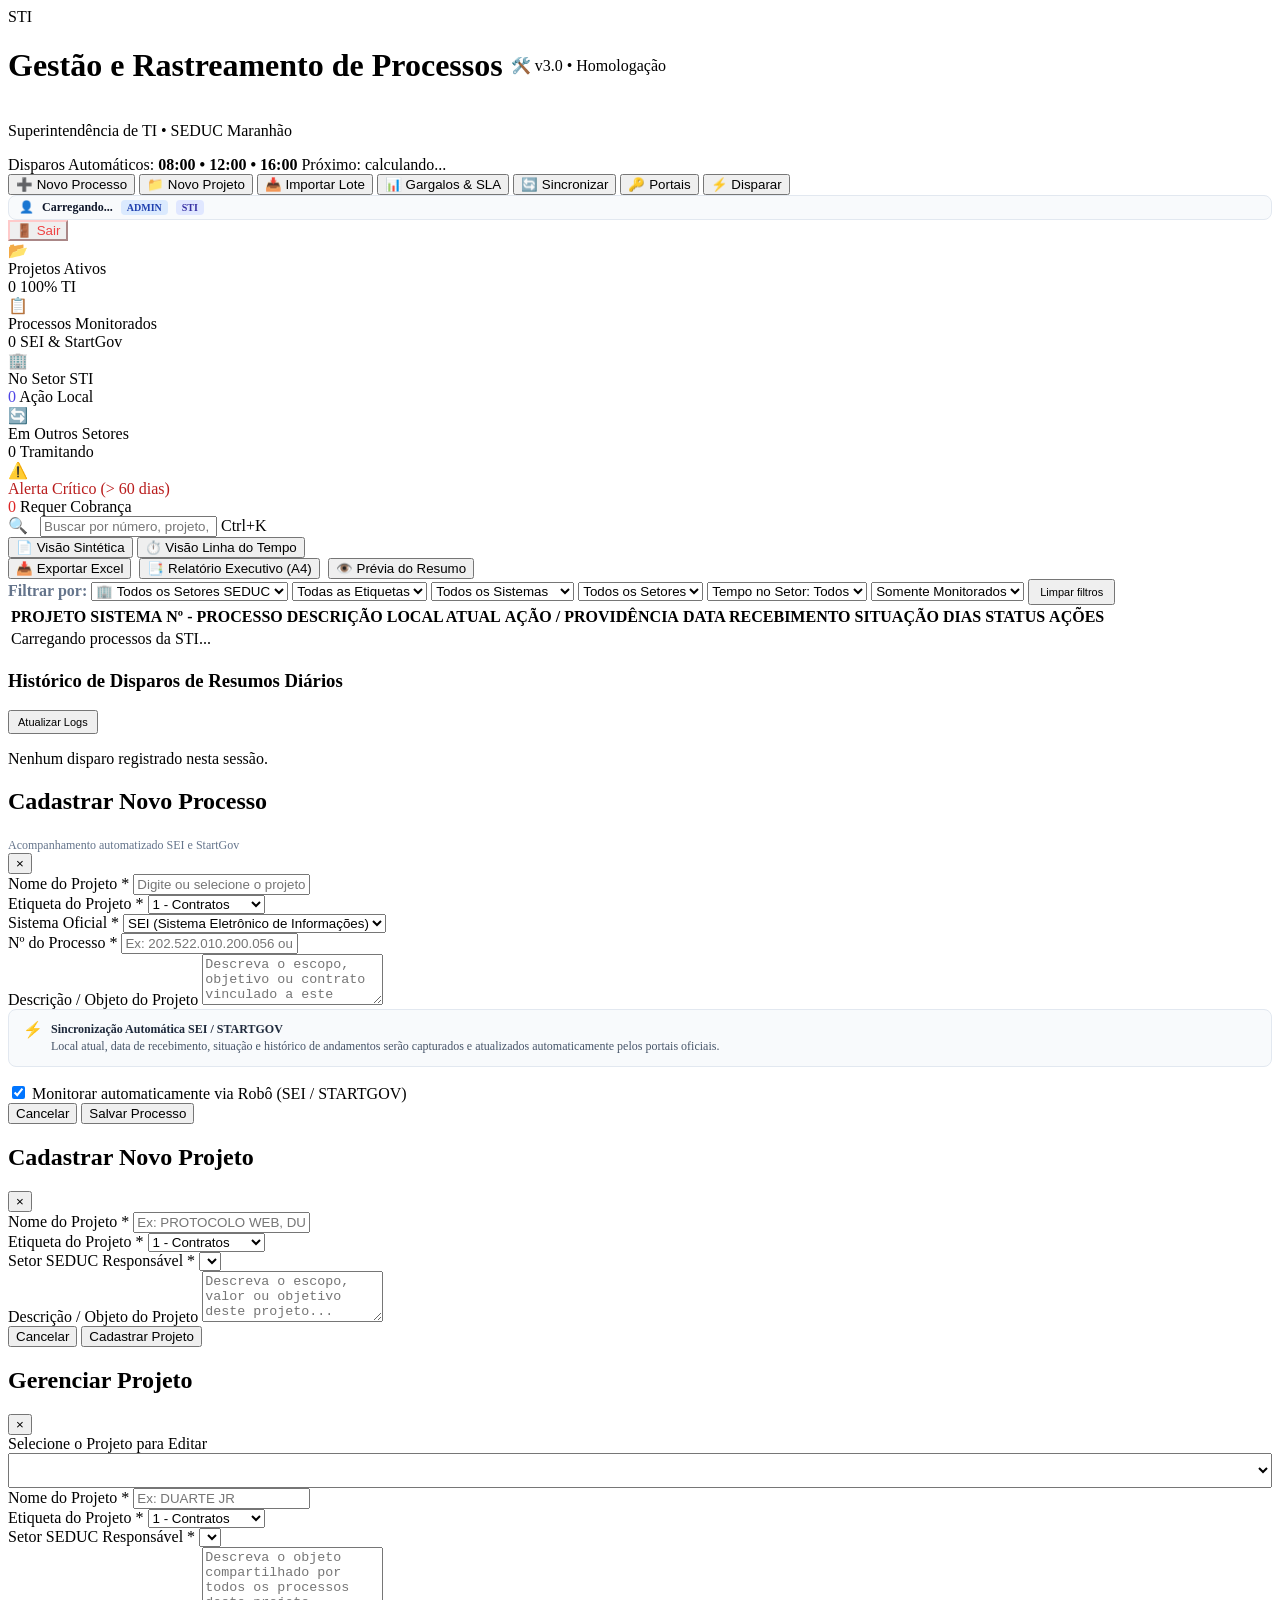
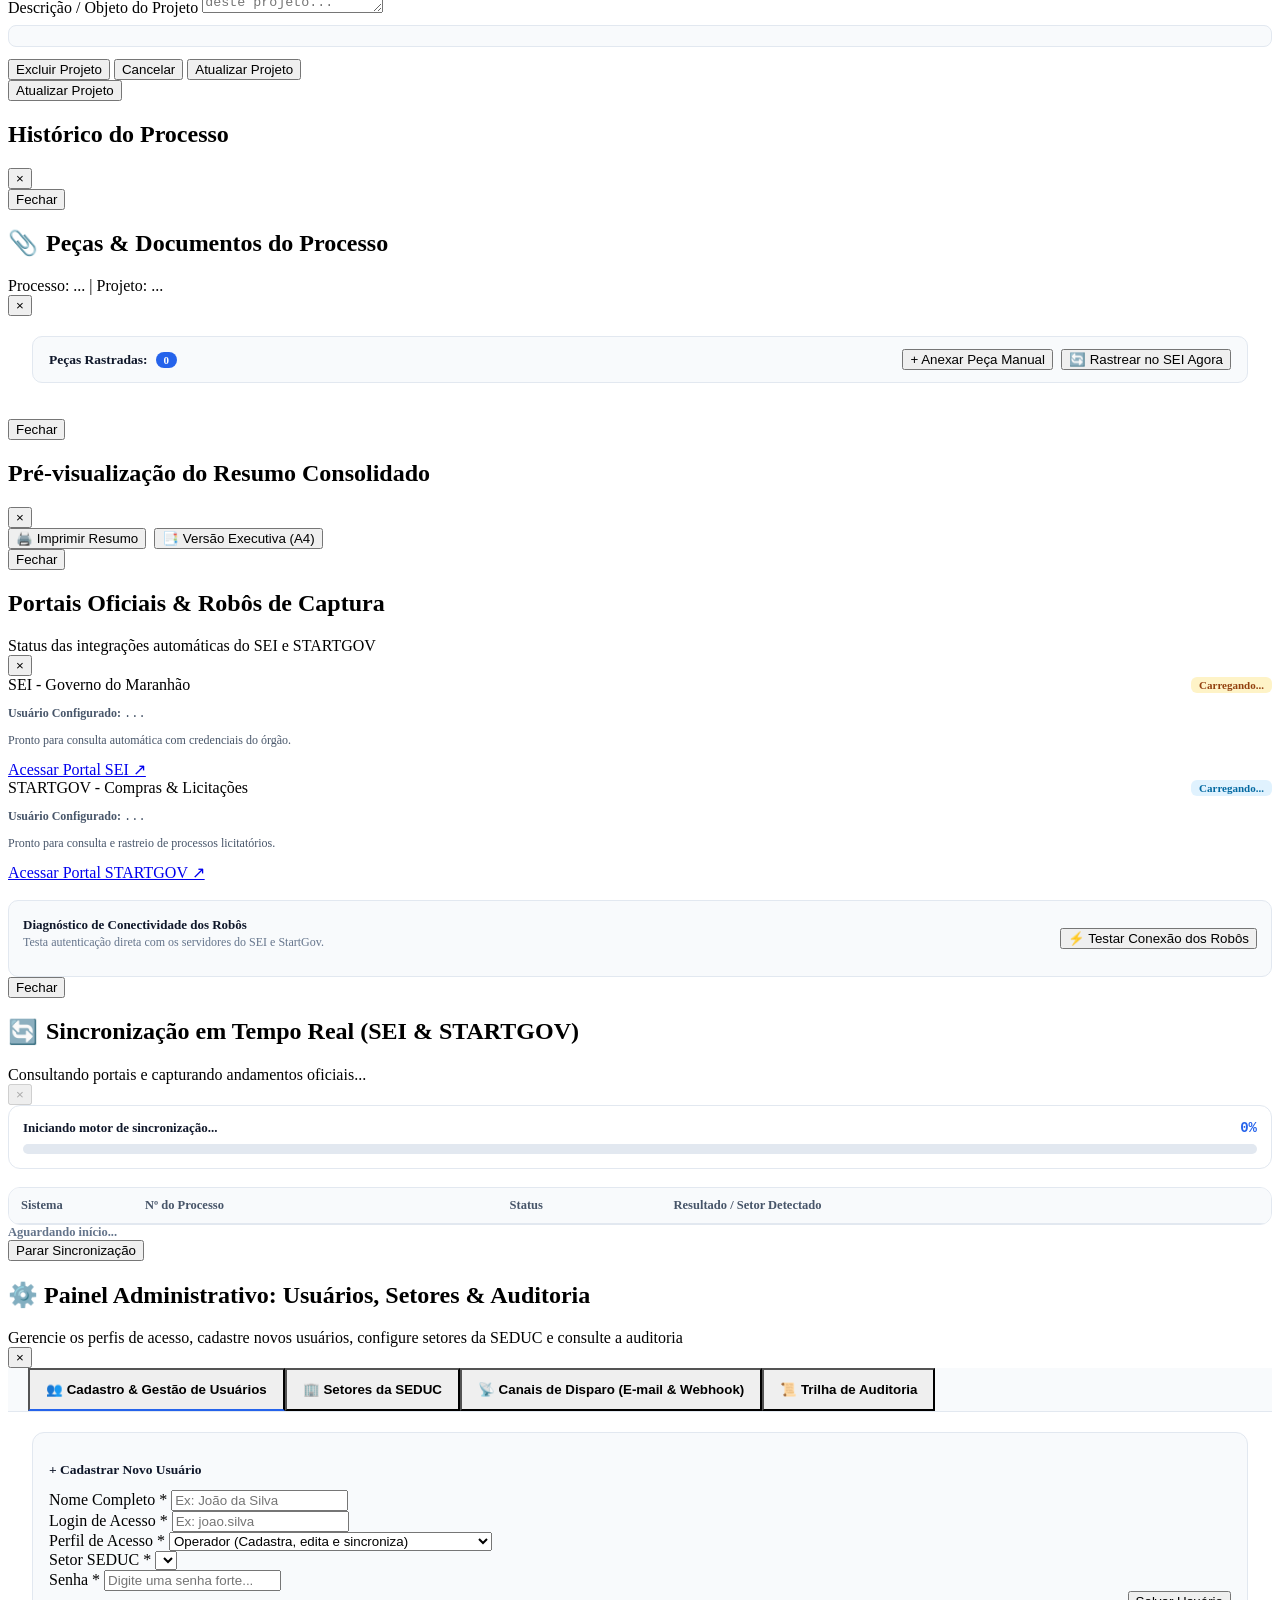
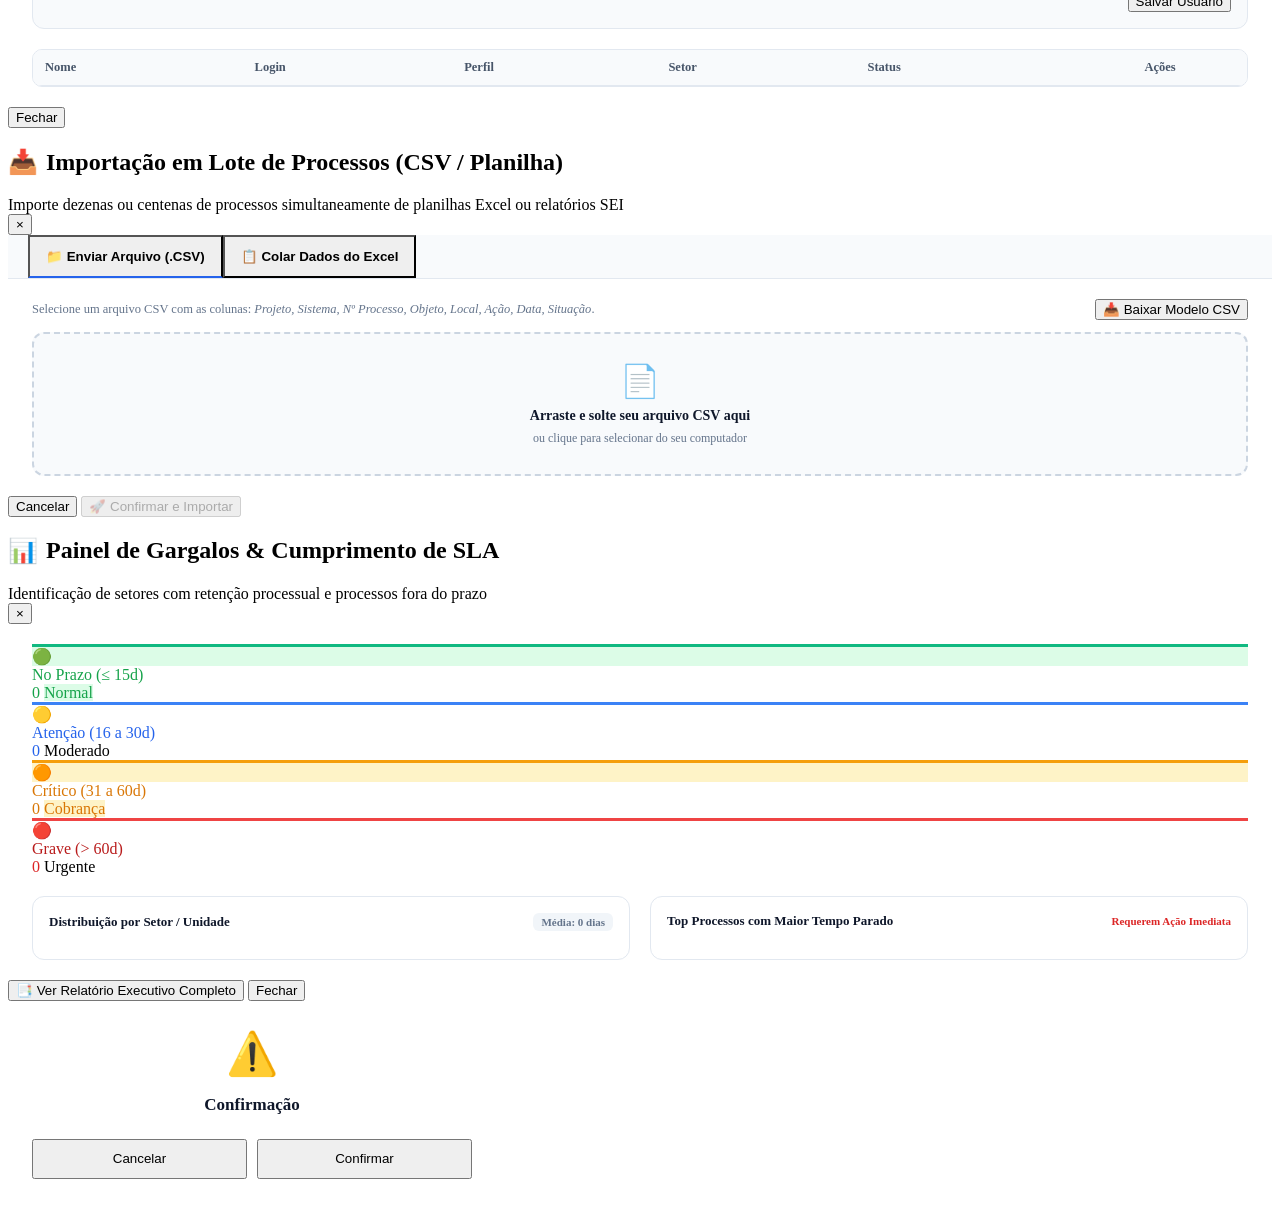
==== commit 436baa37: "refactor(header): remove botao generico editar projeto do menu principal mantendo edicao contextual " ====
--- a/static/index.html
+++ b/static/index.html
@@ -40,9 +40,6 @@
         </button>
         <button class="btn btn-secondary" id="btnHeaderNovoProjeto" onclick="abrirModalNovoProjeto()">
           <span class="icon">📁</span> Novo Projeto
-        </button>
-        <button class="btn btn-outline" id="btnHeaderEditarProjeto" onclick="abrirModalEditarProjeto()">
-          <span class="icon">✏️</span> Projetos
         </button>
         <button class="btn btn-outline" id="btnHeaderImportarLote" onclick="abrirModalImportacao()" title="Importar processos em lote via planilha ou CSV">
           <span class="icon">📥</span> Importar Lote
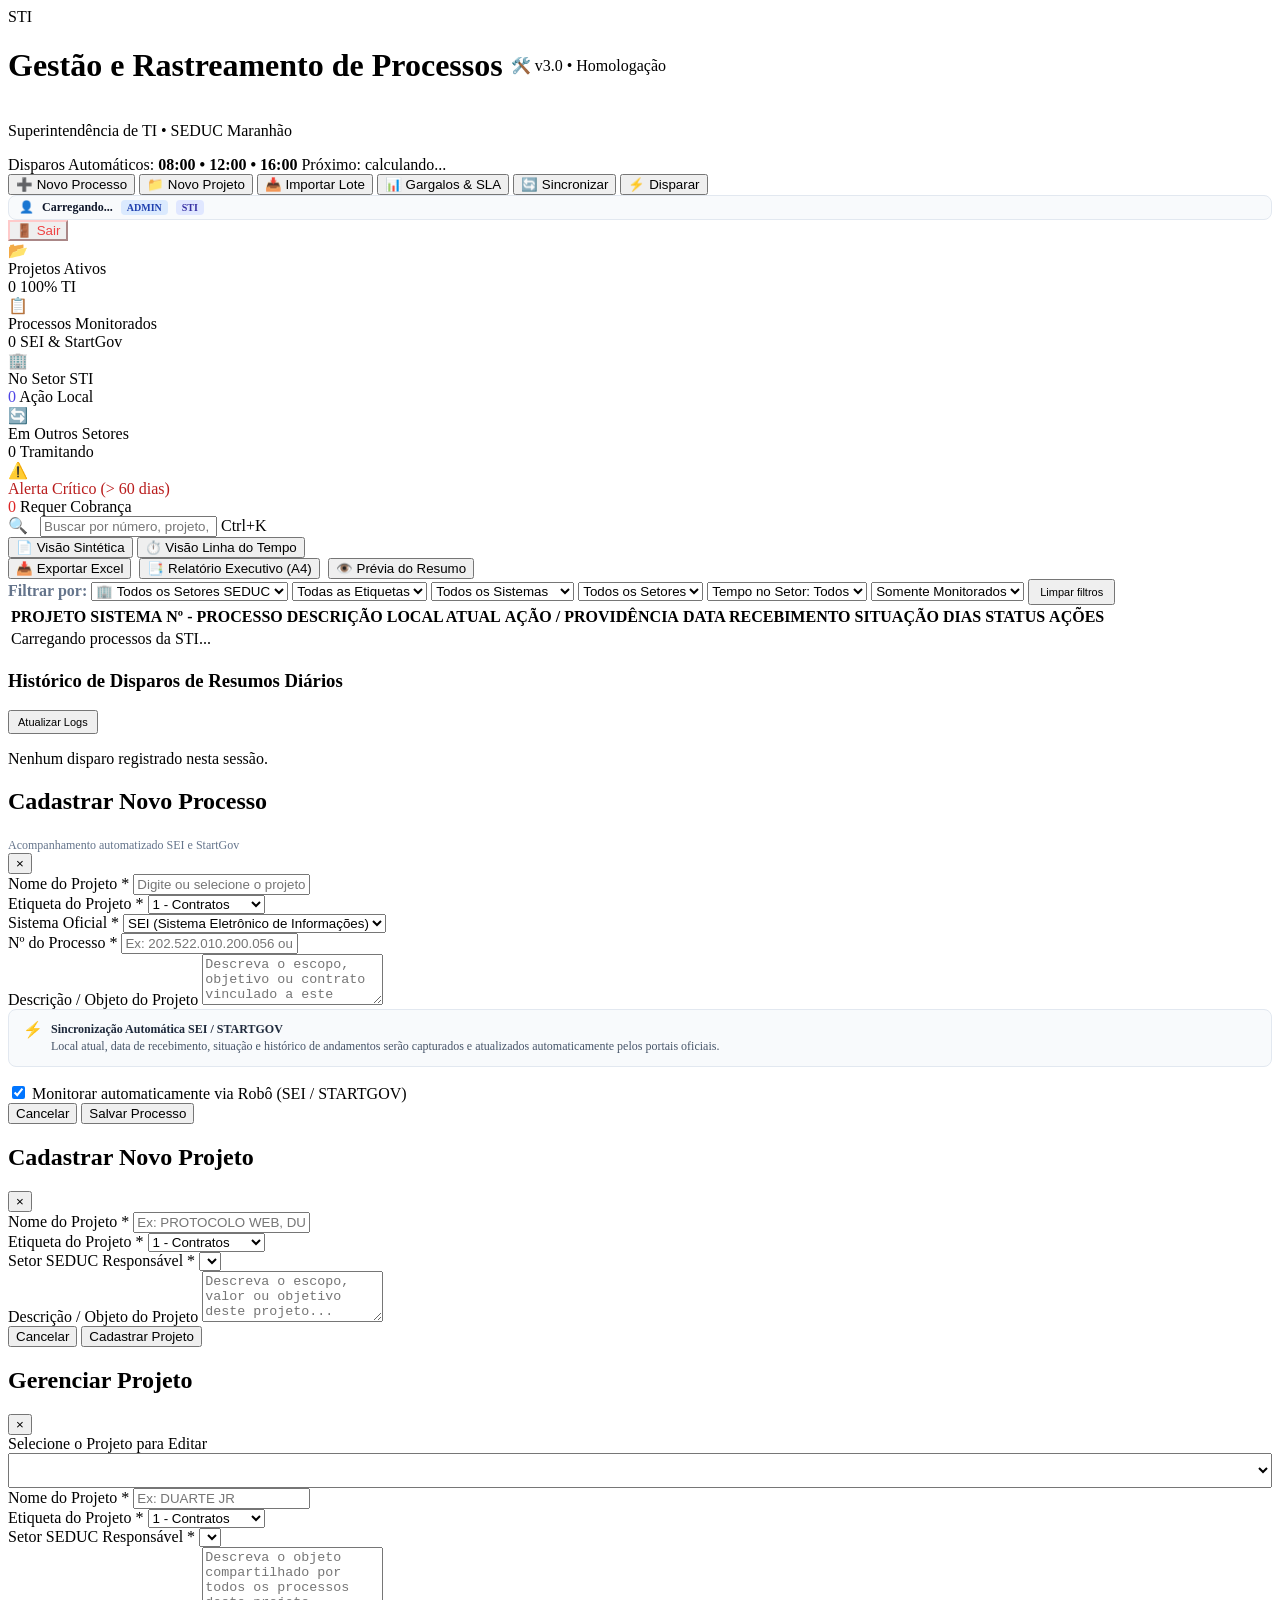
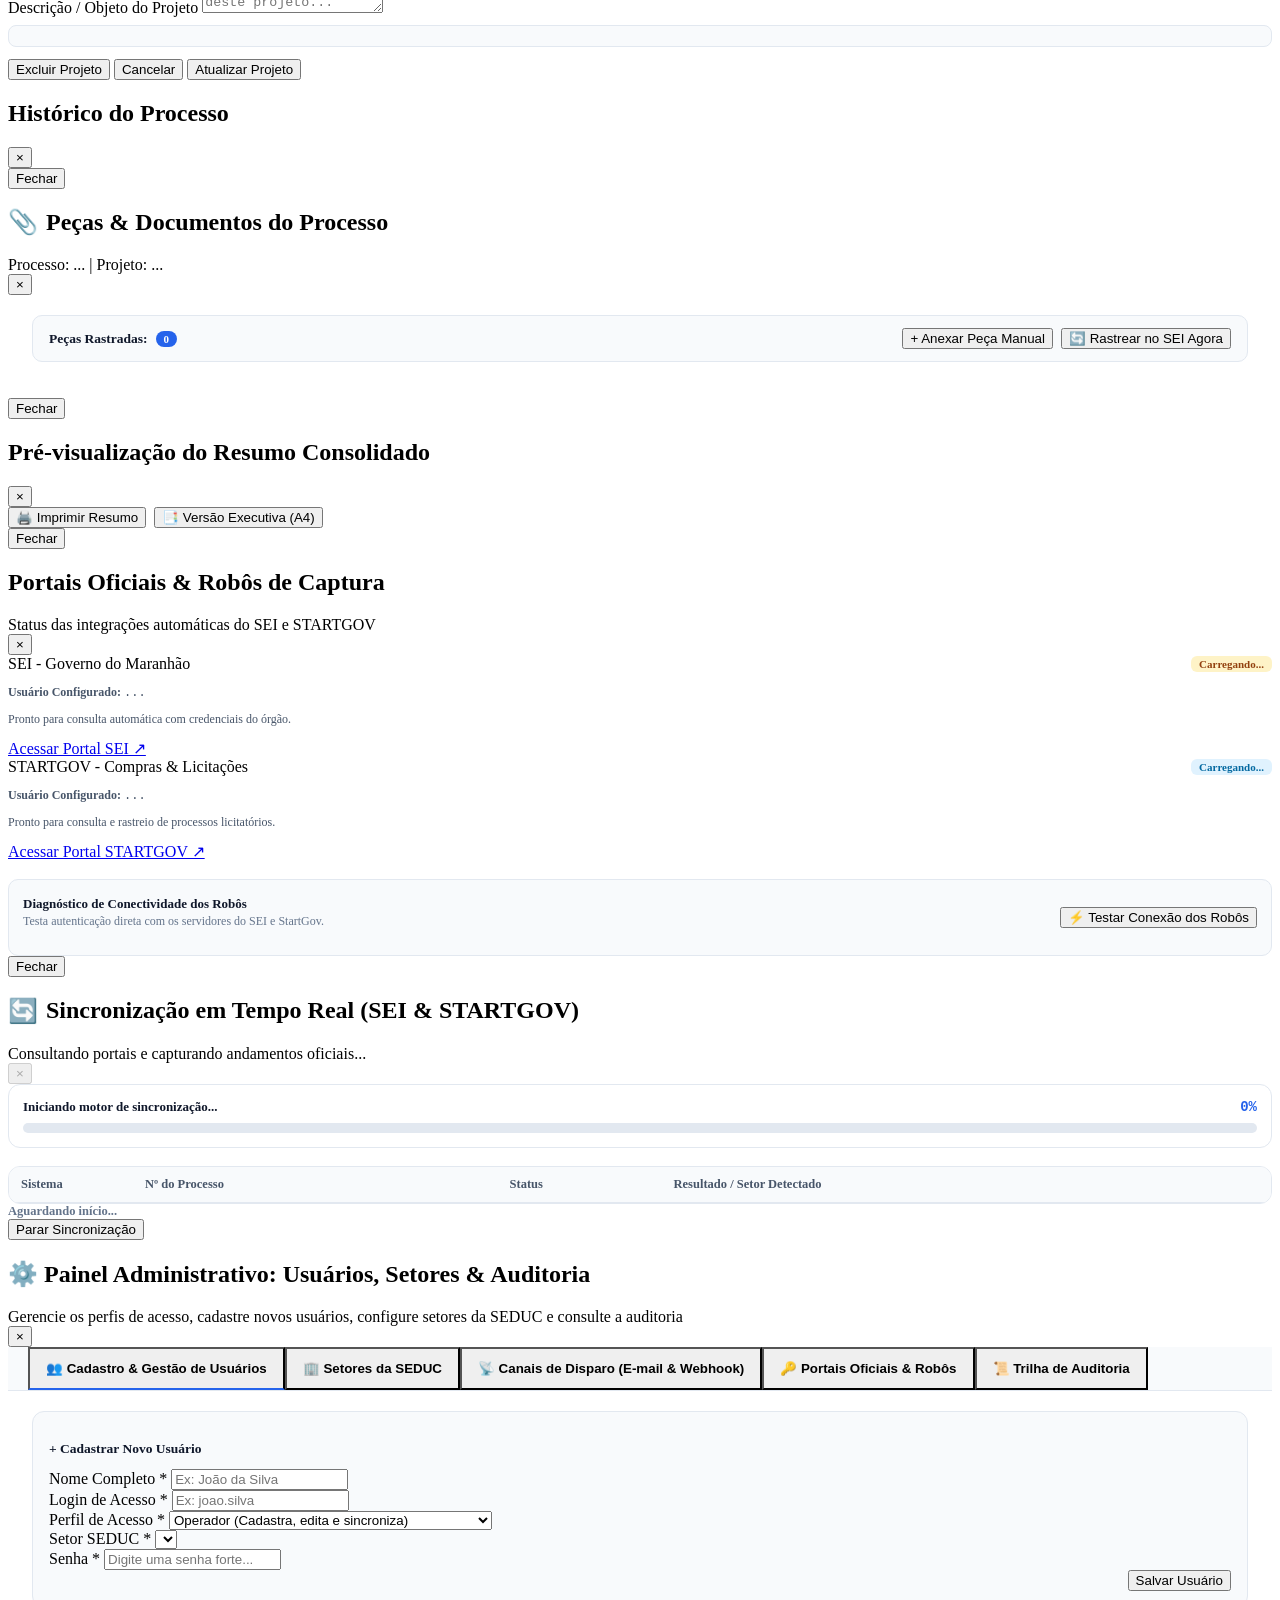
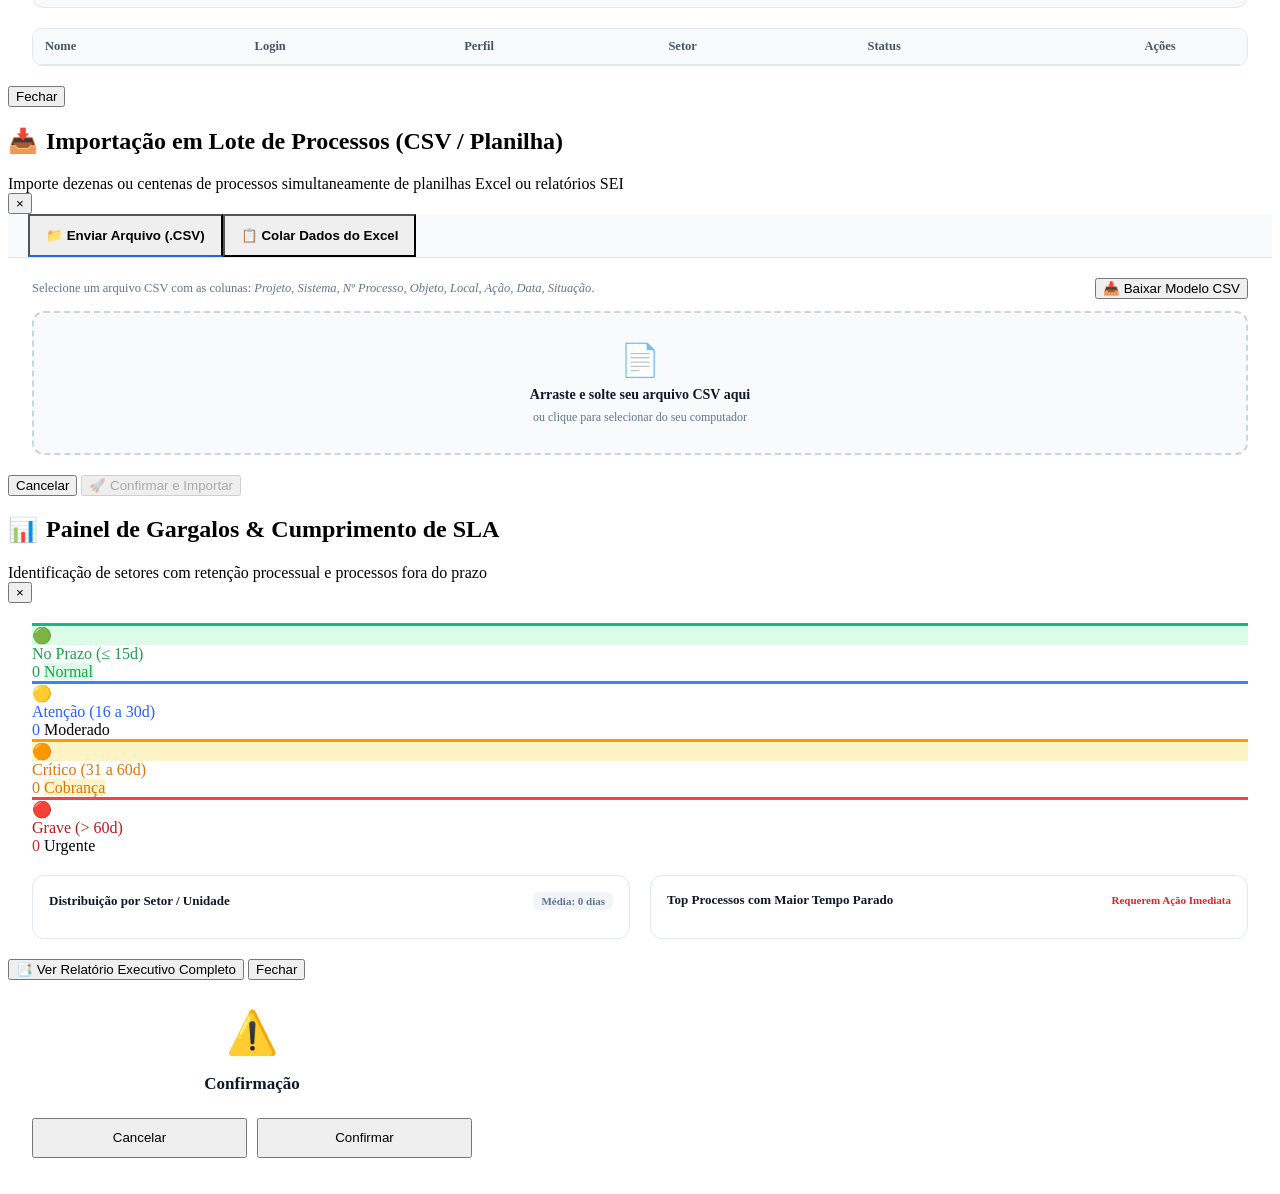
==== commit 4546bdcf: "feat(admin): move portais oficiais para o menu administrativo e integra aba de diagnostico" ====
--- a/static/index.html
+++ b/static/index.html
@@ -50,9 +50,6 @@
         <button class="btn btn-secondary" id="btnHeaderSincronizar" onclick="sincronizarSistemasWeb()" title="Consultar portais oficiais">
           <span class="icon">🔄</span> Sincronizar
         </button>
-        <button class="btn btn-outline" onclick="abrirModalSistemas()">
-          <span class="icon">🔑</span> Portais
-        </button>
 
         <!-- Menu Administrativo com Destaque e Dropdown -->
         <div class="dropdown-admin" id="menuAdminContainer" style="display: none;">
@@ -94,11 +91,11 @@
               </div>
             </a>
             <div style="border-top: 1px solid #f1f5f9; margin: 4px 0;"></div>
-            <a href="javascript:void(0)" onclick="fecharDropdownAdmin(); abrirModalSistemas();" class="dropdown-admin-item">
+            <a href="javascript:void(0)" onclick="fecharDropdownAdmin(); abrirModalUsuarios('portais');" class="dropdown-admin-item">
               <span class="item-icon">🔑</span>
               <div>
                 <span class="item-title">Portais SEI & StartGov</span>
-                <span class="item-desc">Credenciais e status de conexão</span>
+                <span class="item-desc">Status, credenciais e testes dos robôs</span>
               </div>
             </a>
           </div>
@@ -465,11 +462,6 @@
       </form>
     </div>
   </div>
-          <button type="submit" class="btn btn-primary">Atualizar Projeto</button>
-        </div>
-      </form>
-    </div>
-  </div>
 
   <!-- MODAL: HISTÓRICO COMPLETO DO PROCESSO -->
   <div class="modal-overlay" id="modalHistorico">
@@ -738,6 +730,9 @@
         <button type="button" id="tabBtnCanais" class="view-btn" style="border-radius: 0; padding: 12px 16px; font-weight: 600;" onclick="alternarAbaUsuarios('canais')">
           📡 Canais de Disparo (E-mail & Webhook)
         </button>
+        <button type="button" id="tabBtnPortais" class="view-btn" style="border-radius: 0; padding: 12px 16px; font-weight: 600;" onclick="alternarAbaUsuarios('portais')">
+          🔑 Portais Oficiais & Robôs
+        </button>
         <button type="button" id="tabBtnAuditoria" class="view-btn" style="border-radius: 0; padding: 12px 16px; font-weight: 600;" onclick="alternarAbaUsuarios('auditoria')">
           📜 Trilha de Auditoria
         </button>
@@ -990,6 +985,51 @@
             </div>
           </form>
         </div>
+
+        <!-- ABA 5: PORTAIS OFICIAIS & ROBÔS -->
+        <div id="abaConteudoPortais" style="display: none;">
+          <div class="sistemas-cards">
+            <!-- CARD SEI -->
+            <div class="sistema-box">
+              <div style="display: flex; justify-content: space-between; align-items: center; margin-bottom: 10px;">
+                <div class="sistema-badge-yellow" style="margin-bottom: 0;">SEI - Governo do Maranhão</div>
+                <span id="badgeStatusSEIAdmin" style="font-size: 11px; font-weight: 700; padding: 2px 8px; border-radius: 6px; background: #fef3c7; color: #92400e;">Carregando...</span>
+              </div>
+              <p style="font-size: 12px; color: #475569; margin-bottom: 8px;"><strong>Usuário Configurado:</strong> <code id="txtUserSEIAdmin">...</code></p>
+              <p style="font-size: 12px; color: #475569; margin-bottom: 12px;" id="msgDiagSEIAdmin">Pronto para consulta automática com credenciais do órgão.</p>
+              <div style="display: flex; gap: 8px; flex-wrap: wrap;">
+                <a href="https://sip.sei.ma.gov.br/sip/login.php?sigla_orgao_sistema=GOVMA&sigla_sistema=SEI&infra_url=L3NlaS8=" target="_blank" class="btn btn-sm btn-outline">
+                  Acessar Portal SEI ↗
+                </a>
+              </div>
+            </div>
+
+            <!-- CARD STARTGOV -->
+            <div class="sistema-box">
+              <div style="display: flex; justify-content: space-between; align-items: center; margin-bottom: 10px;">
+                <div class="sistema-badge-blue" style="margin-bottom: 0;">STARTGOV - Compras & Licitações</div>
+                <span id="badgeStatusStartGovAdmin" style="font-size: 11px; font-weight: 700; padding: 2px 8px; border-radius: 6px; background: #e0f2fe; color: #0369a1;">Carregando...</span>
+              </div>
+              <p style="font-size: 12px; color: #475569; margin-bottom: 8px;"><strong>Usuário Configurado:</strong> <code id="txtUserStartGovAdmin">...</code></p>
+              <p style="font-size: 12px; color: #475569; margin-bottom: 12px;" id="msgDiagStartGovAdmin">Pronto para consulta e rastreio de processos licitatórios.</p>
+              <div style="display: flex; gap: 8px; flex-wrap: wrap;">
+                <a href="https://bid.startgov.com.br/login" target="_blank" class="btn btn-sm btn-outline">
+                  Acessar Portal STARTGOV ↗
+                </a>
+              </div>
+            </div>
+          </div>
+
+          <div style="margin-top: 18px; padding: 14px; background: #f8fafc; border: 1px solid #e2e8f0; border-radius: 10px; display: flex; justify-content: space-between; align-items: center; flex-wrap: wrap; gap: 10px;">
+            <div>
+              <strong style="font-size: 13px; color: #0f172a;">Diagnóstico de Conectividade dos Robôs</strong>
+              <p style="font-size: 12px; color: #64748b; margin-top: 2px;">Testa autenticação direta com os servidores do SEI e StartGov.</p>
+            </div>
+            <button type="button" class="btn btn-primary" id="btnTestarPortaisAdmin" onclick="testarConectividadeRobos()">
+              <span class="icon">⚡</span> Testar Conexão dos Robôs
+            </button>
+          </div>
+        </div>
       </div>
 
       <div class="modal-footer">
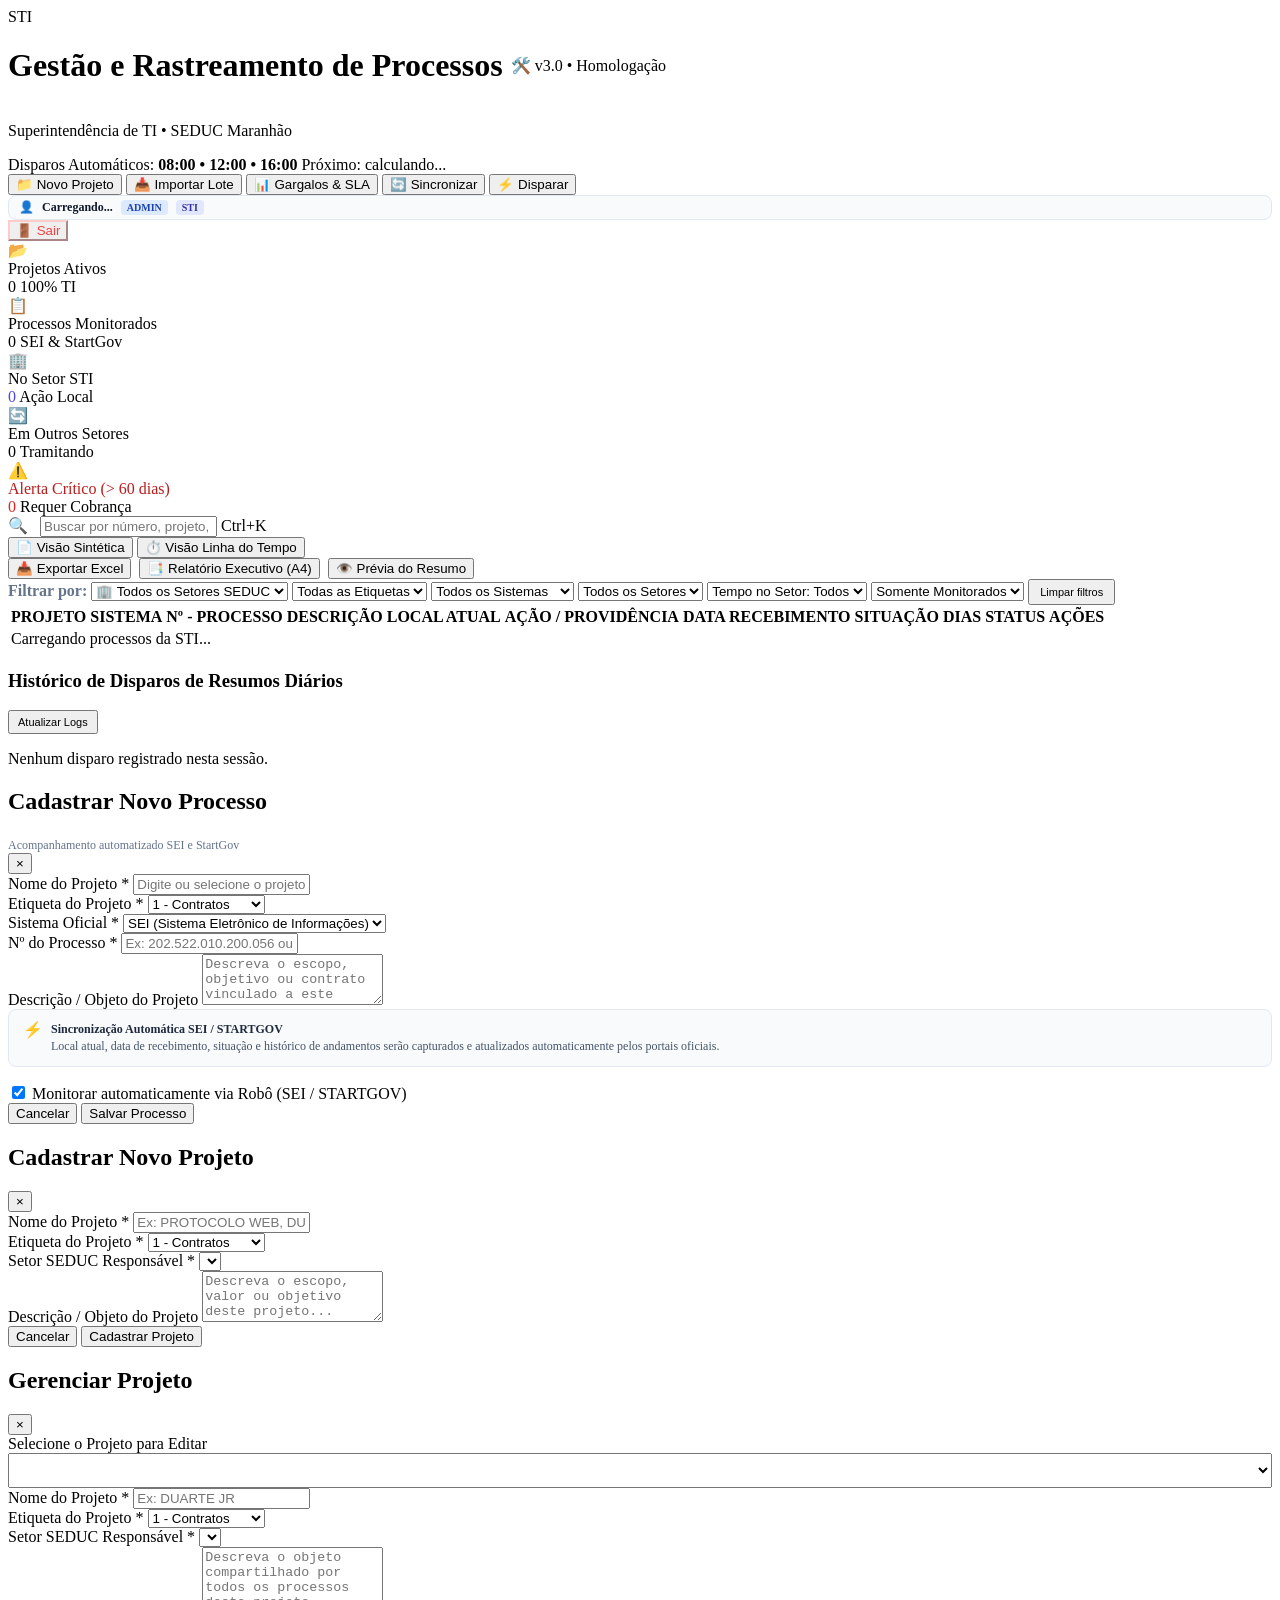
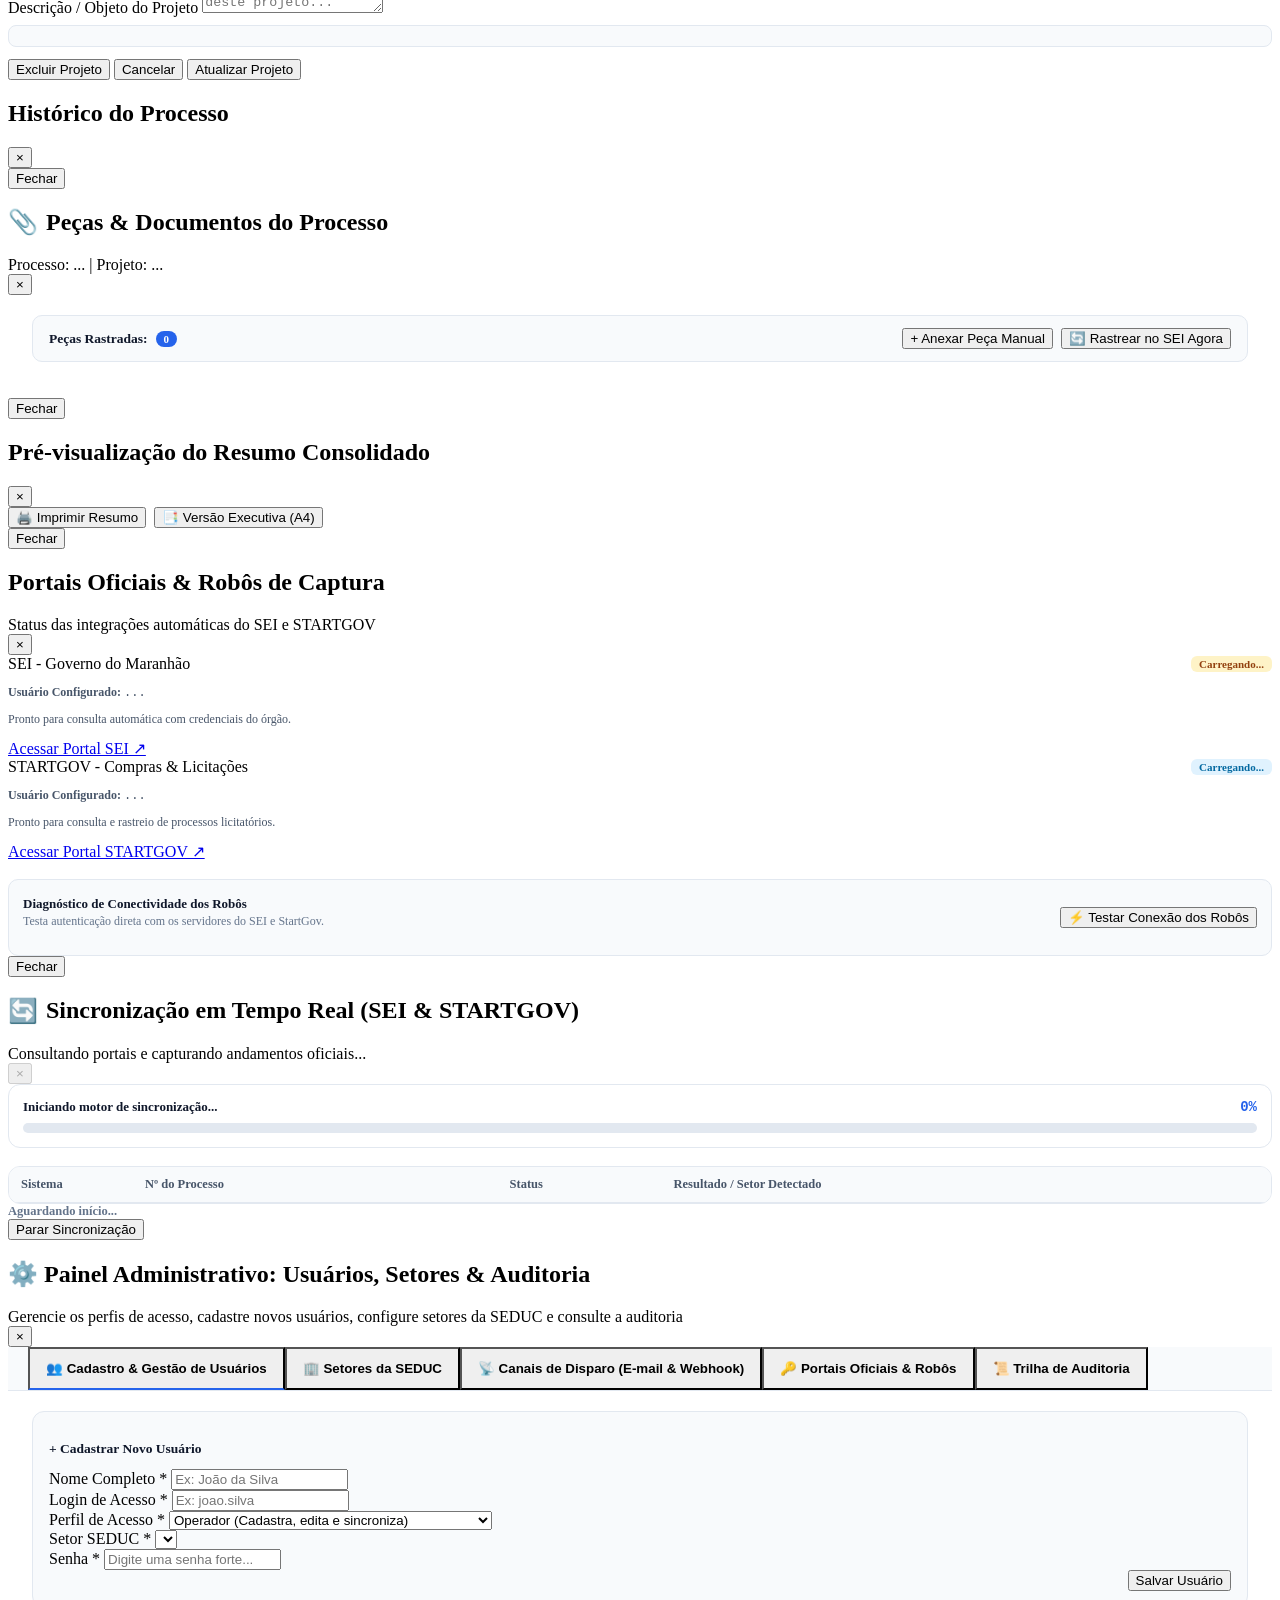
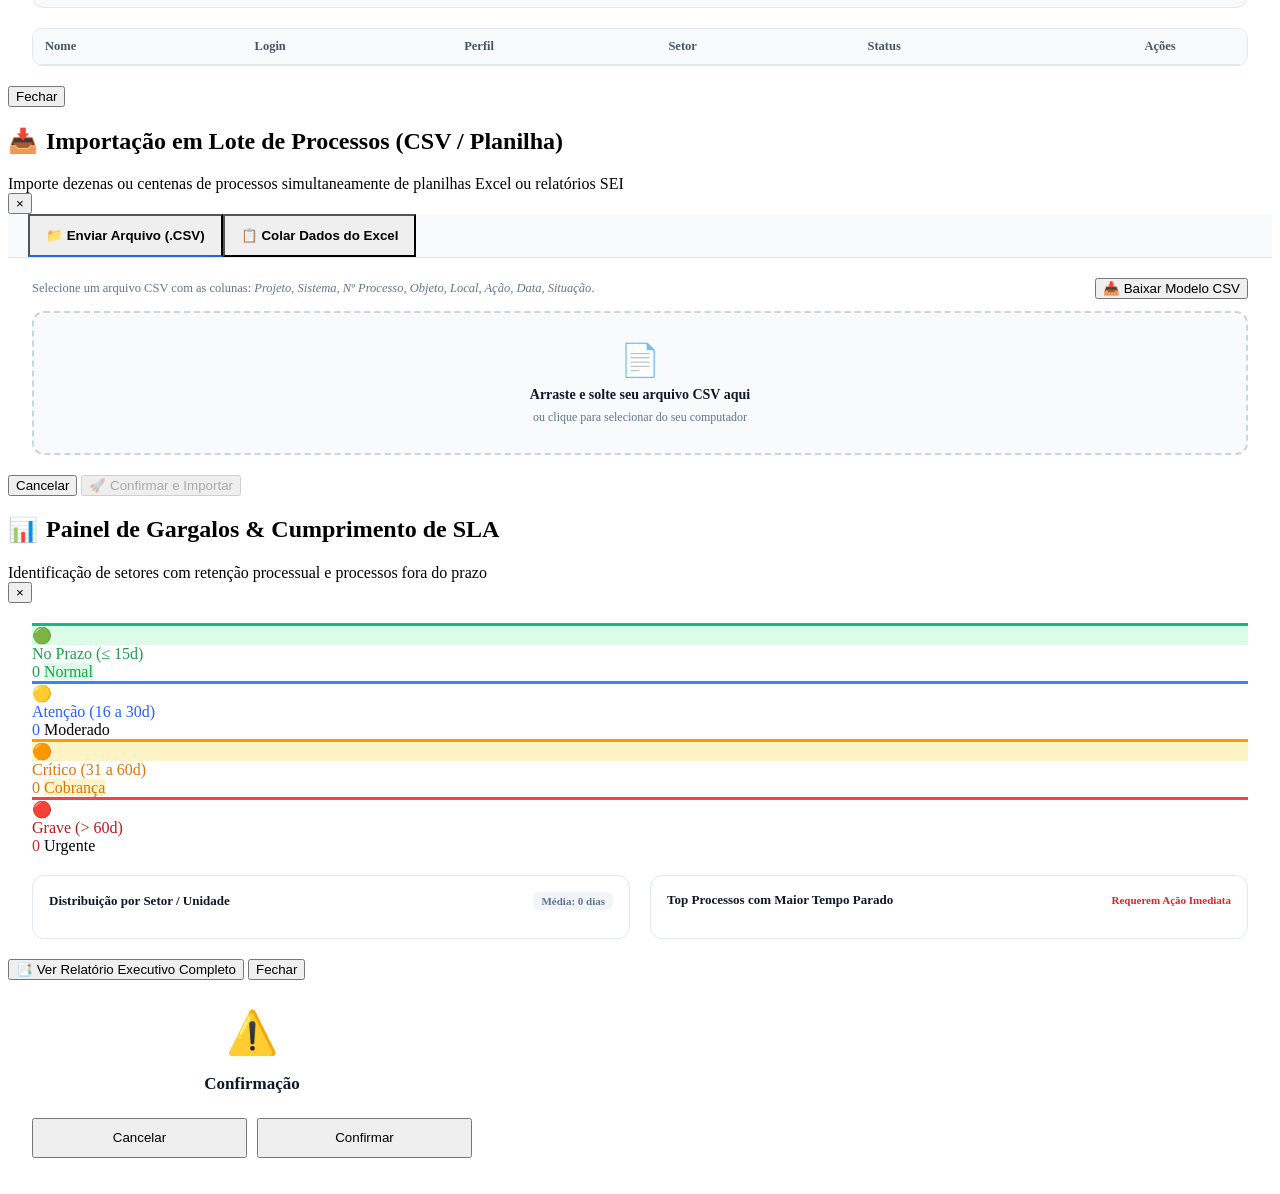
==== commit e6d973be: "feat(ui): destaca novo projeto e remove adicionar processo do menu principal" ====
--- a/static/index.html
+++ b/static/index.html
@@ -35,10 +35,7 @@
 
       <!-- Ações com Hierarquia Clara -->
       <div class="header-actions">
-        <button class="btn btn-primary" id="btnHeaderNovoProcesso" onclick="abrirModalNovoProcesso()">
-          <span class="icon">➕</span> Novo Processo
-        </button>
-        <button class="btn btn-secondary" id="btnHeaderNovoProjeto" onclick="abrirModalNovoProjeto()">
+        <button class="btn btn-primary" id="btnHeaderNovoProjeto" onclick="abrirModalNovoProjeto()" title="Cadastrar um novo projeto">
           <span class="icon">📁</span> Novo Projeto
         </button>
         <button class="btn btn-outline" id="btnHeaderImportarLote" onclick="abrirModalImportacao()" title="Importar processos em lote via planilha ou CSV">
